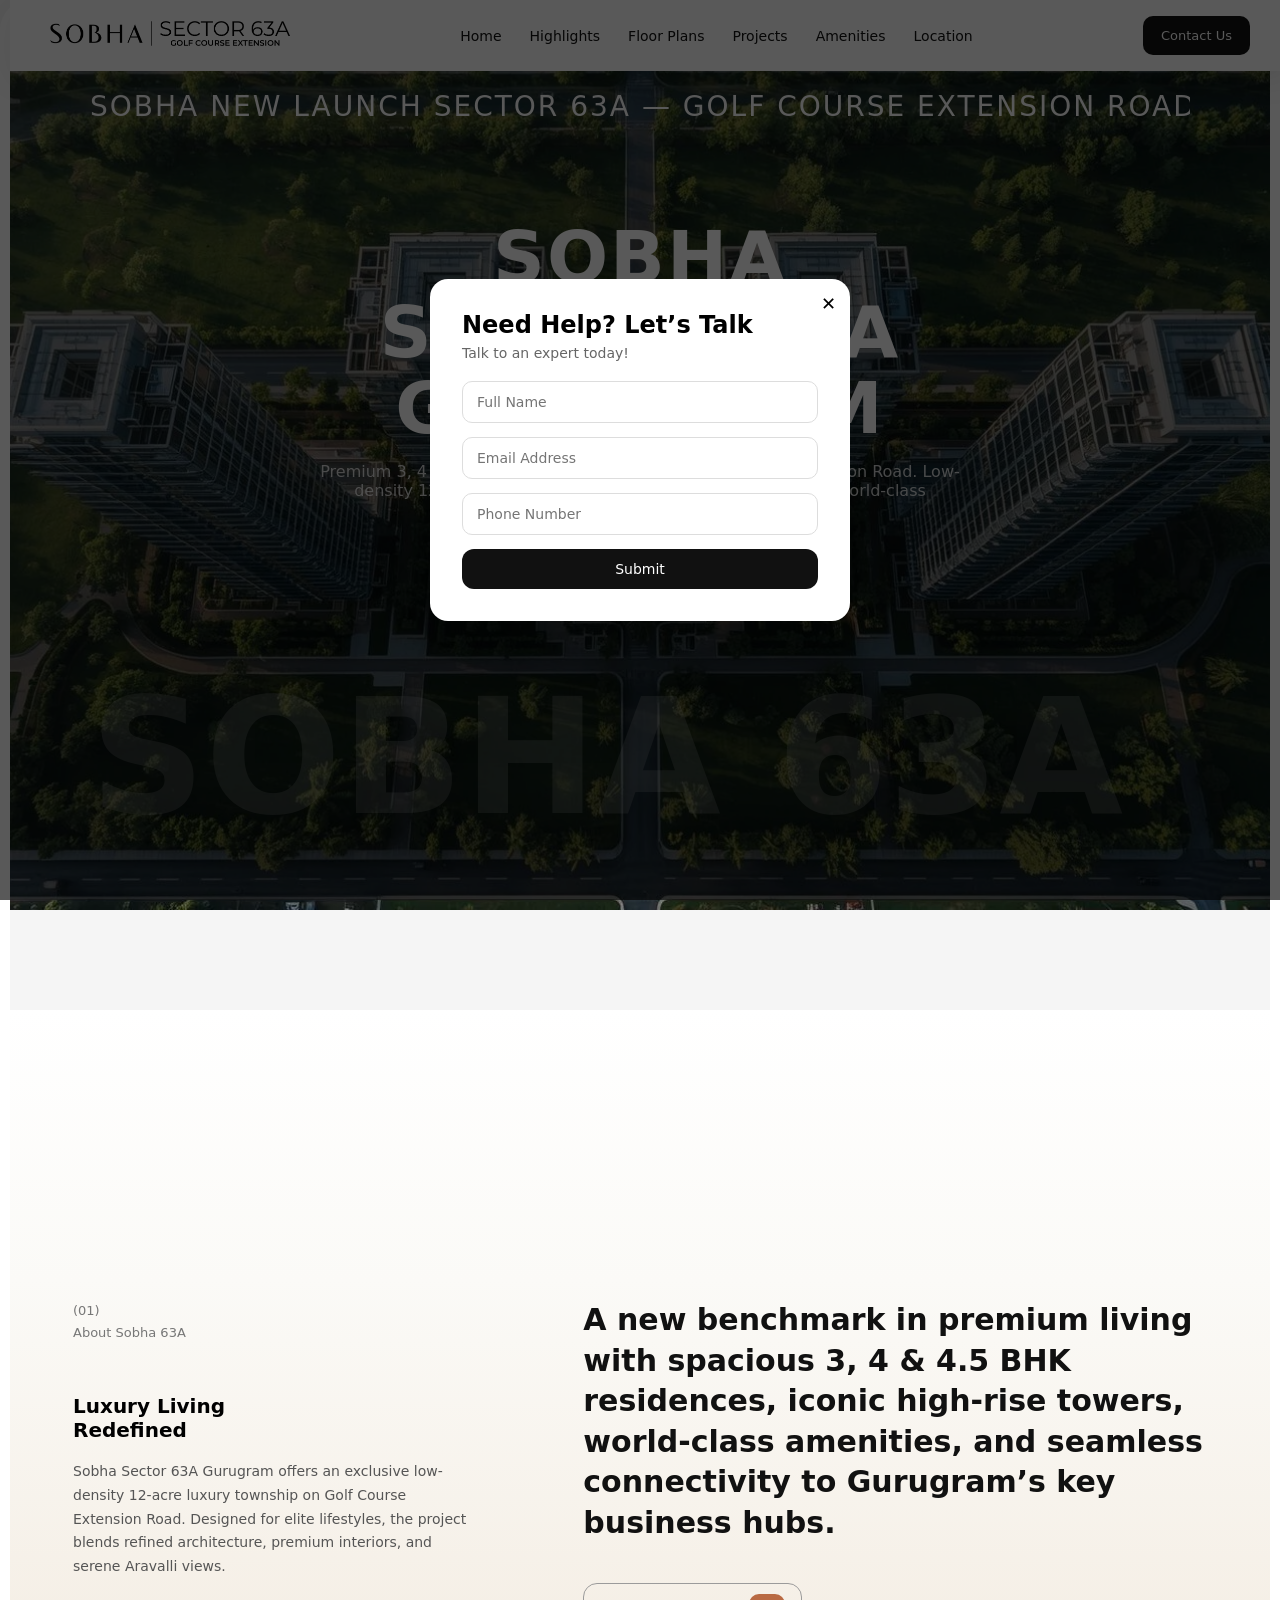
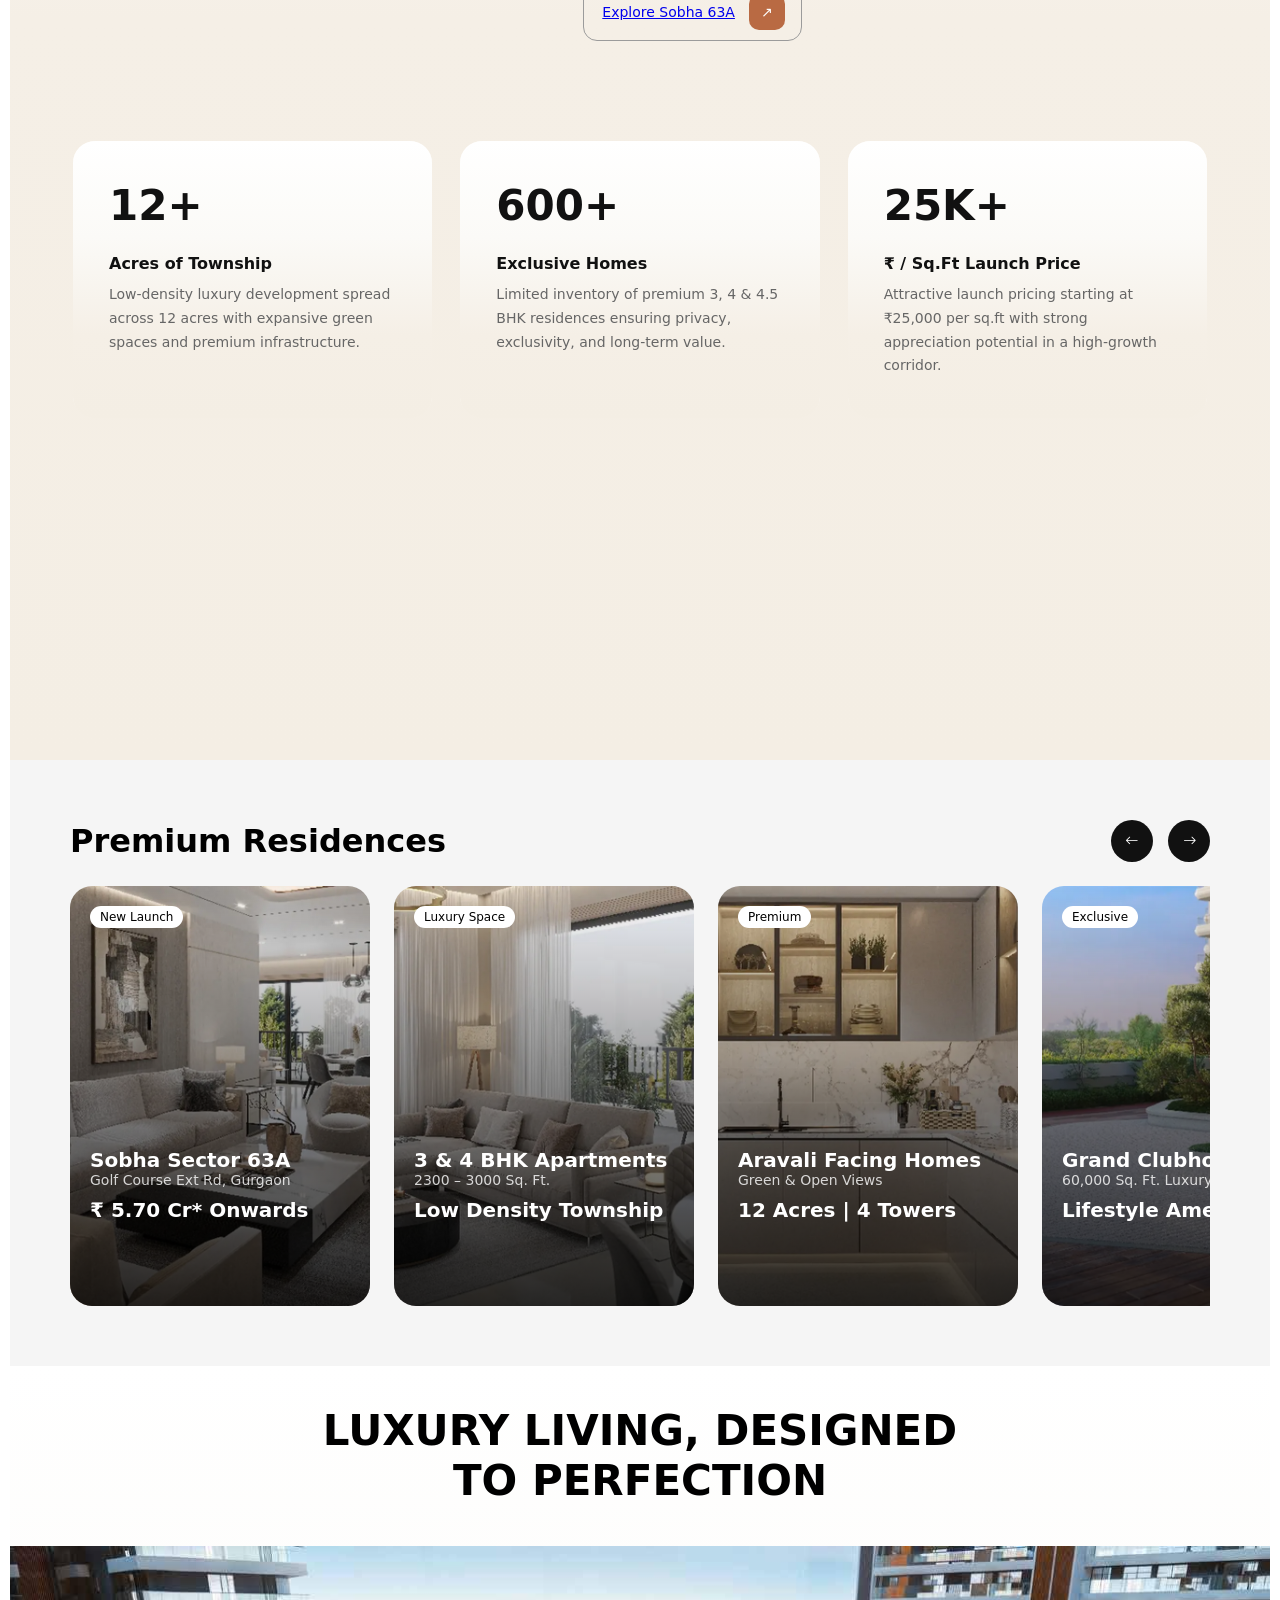
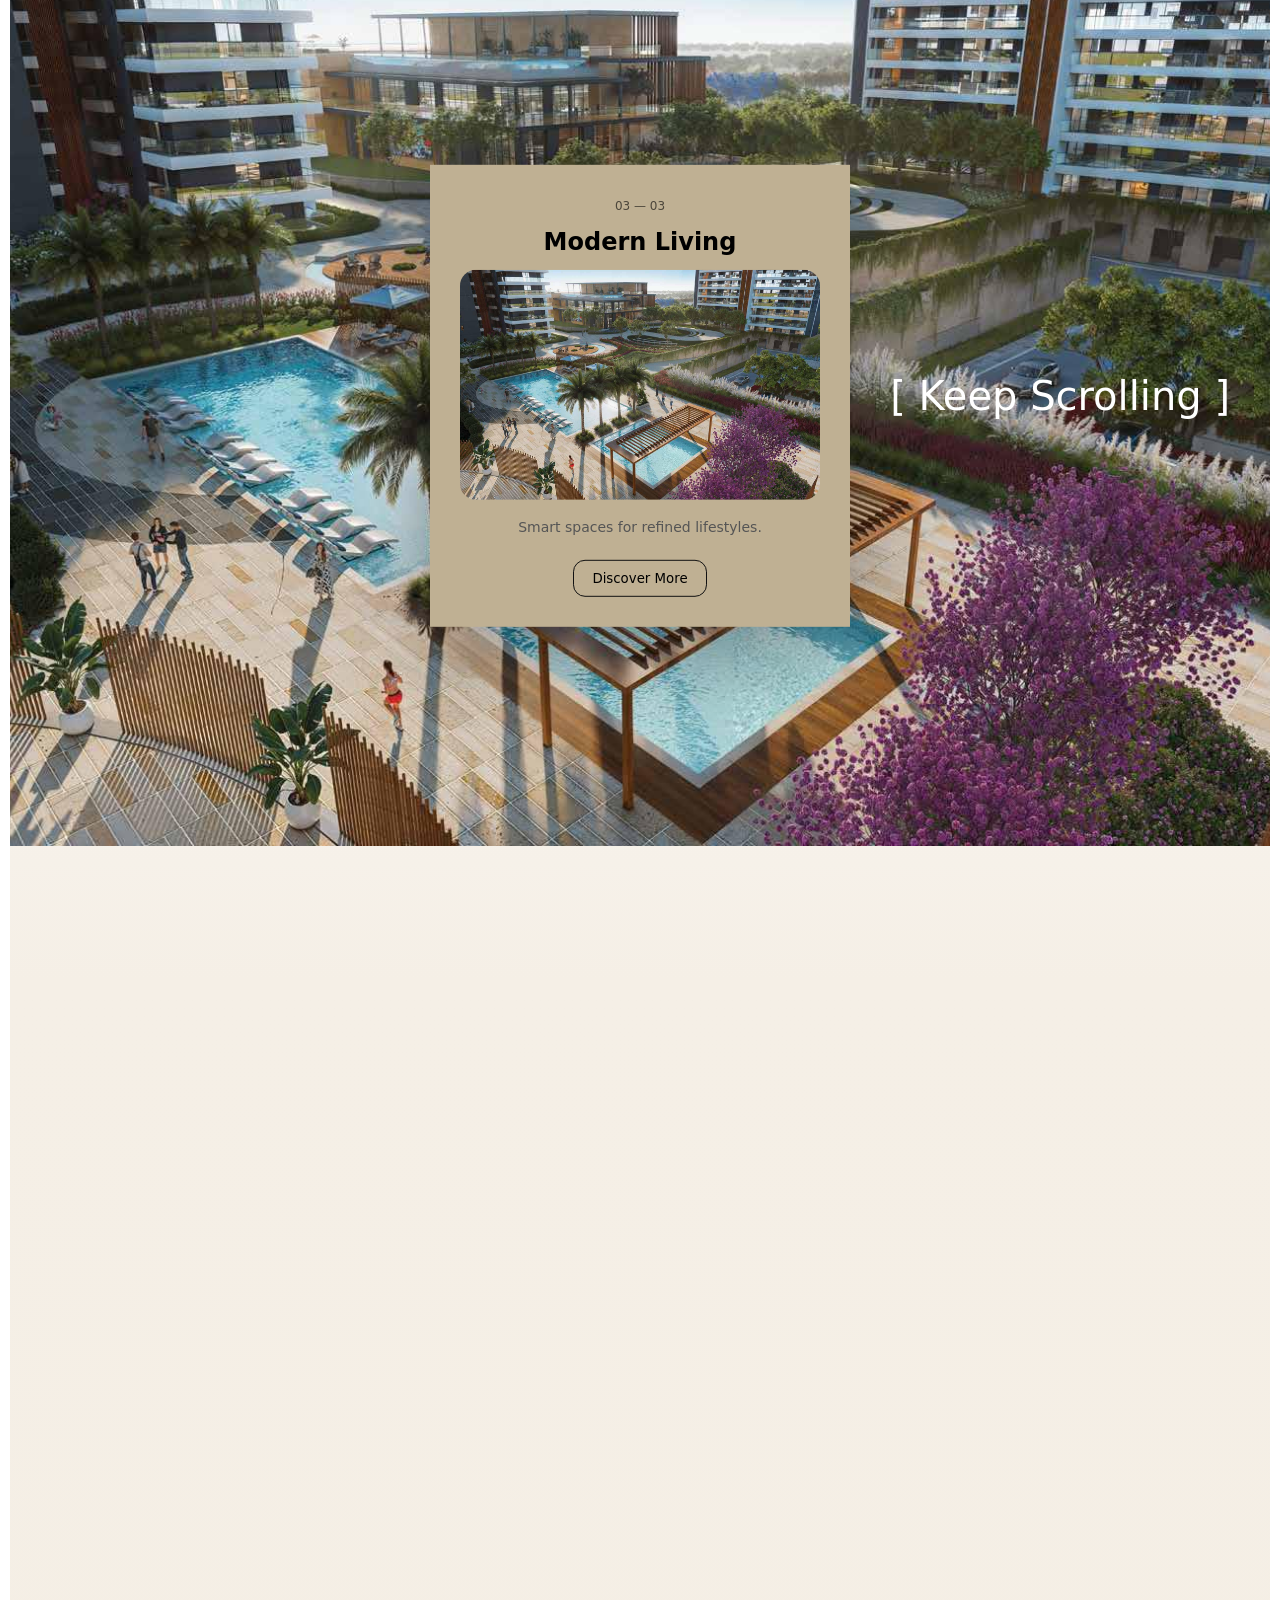
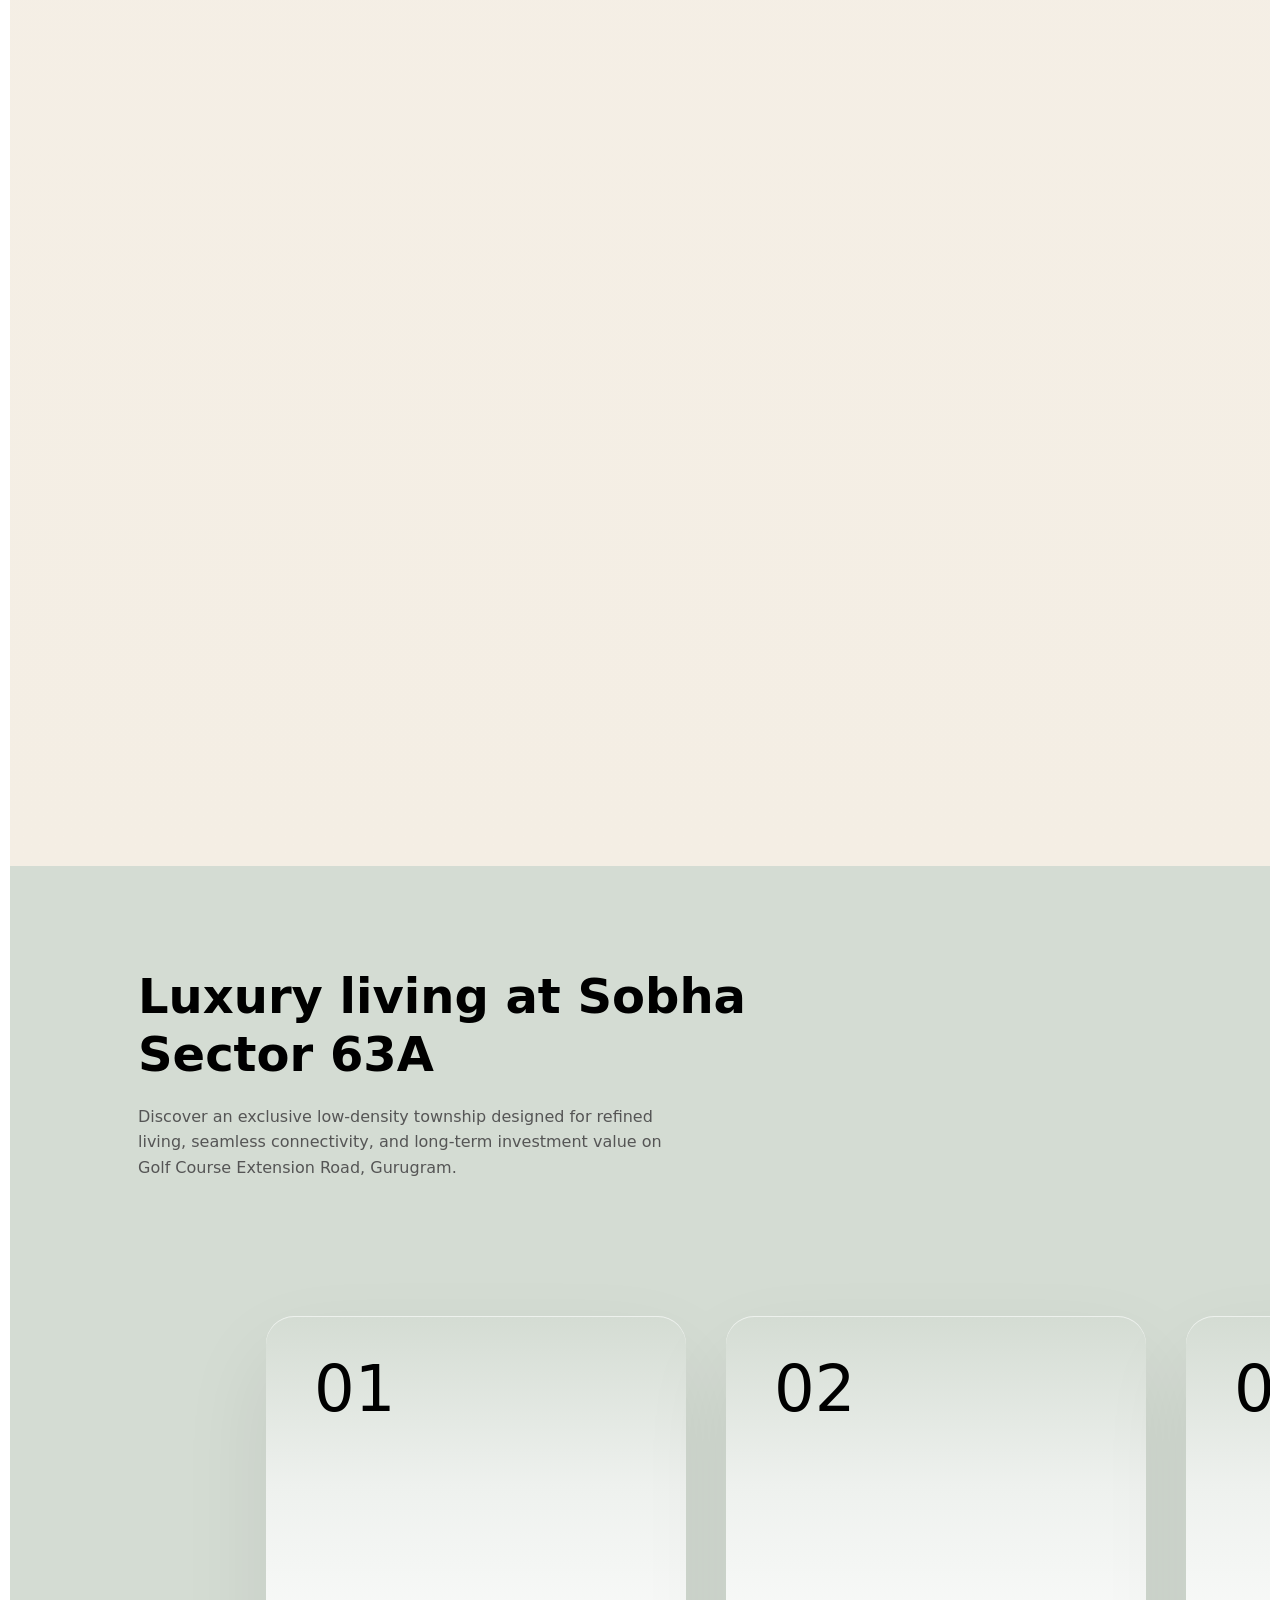
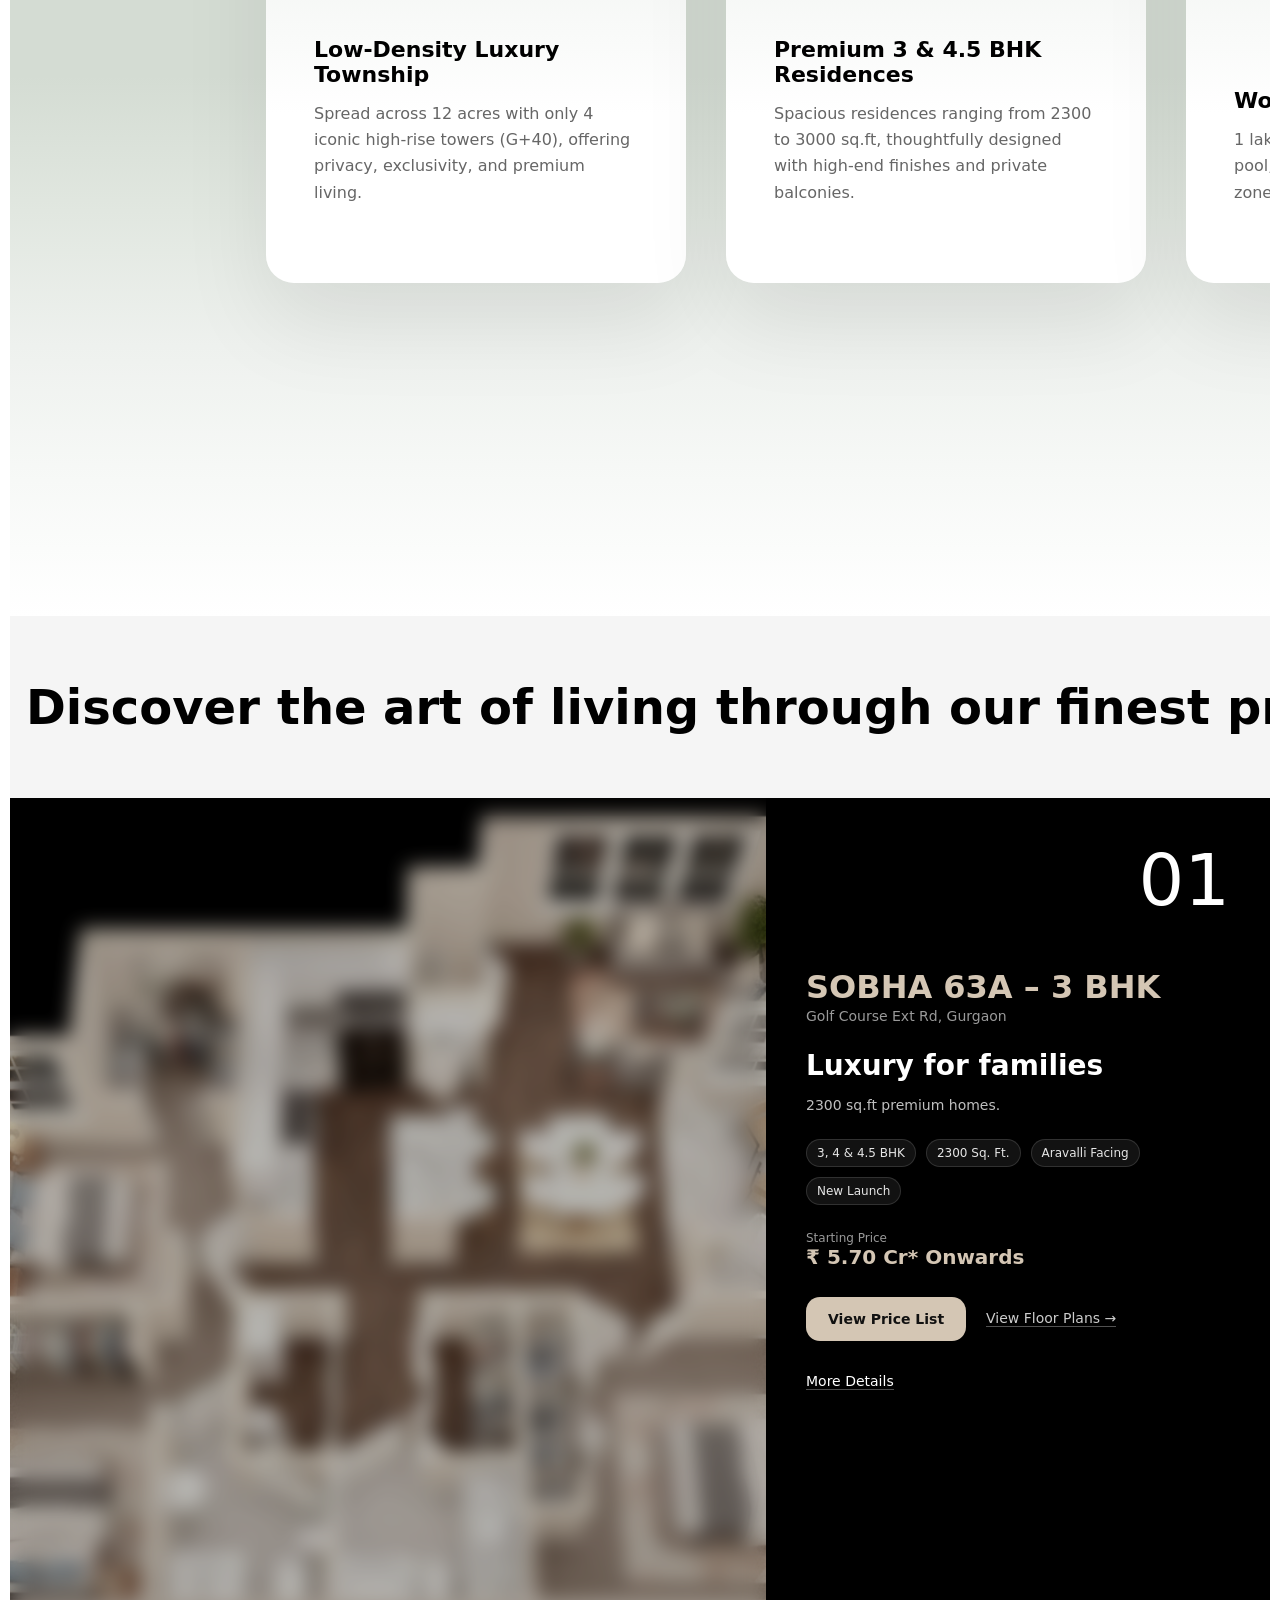
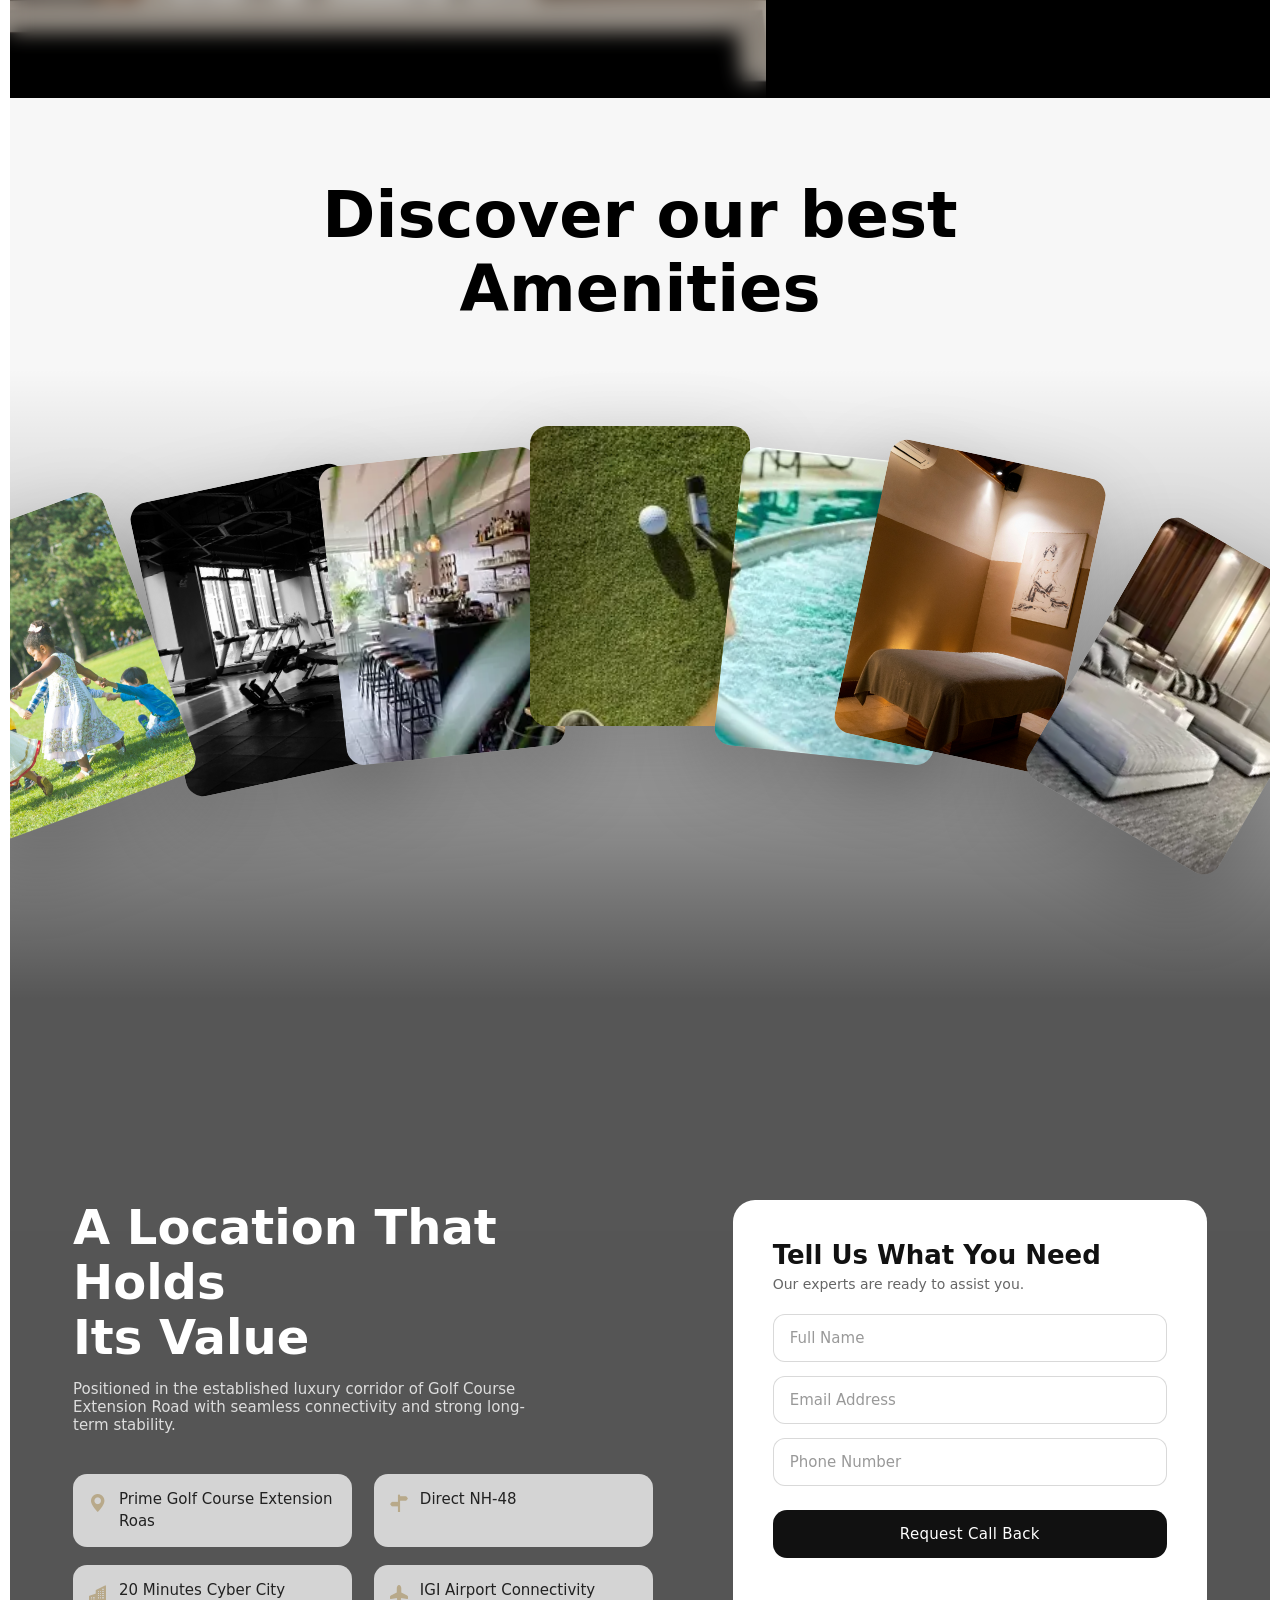
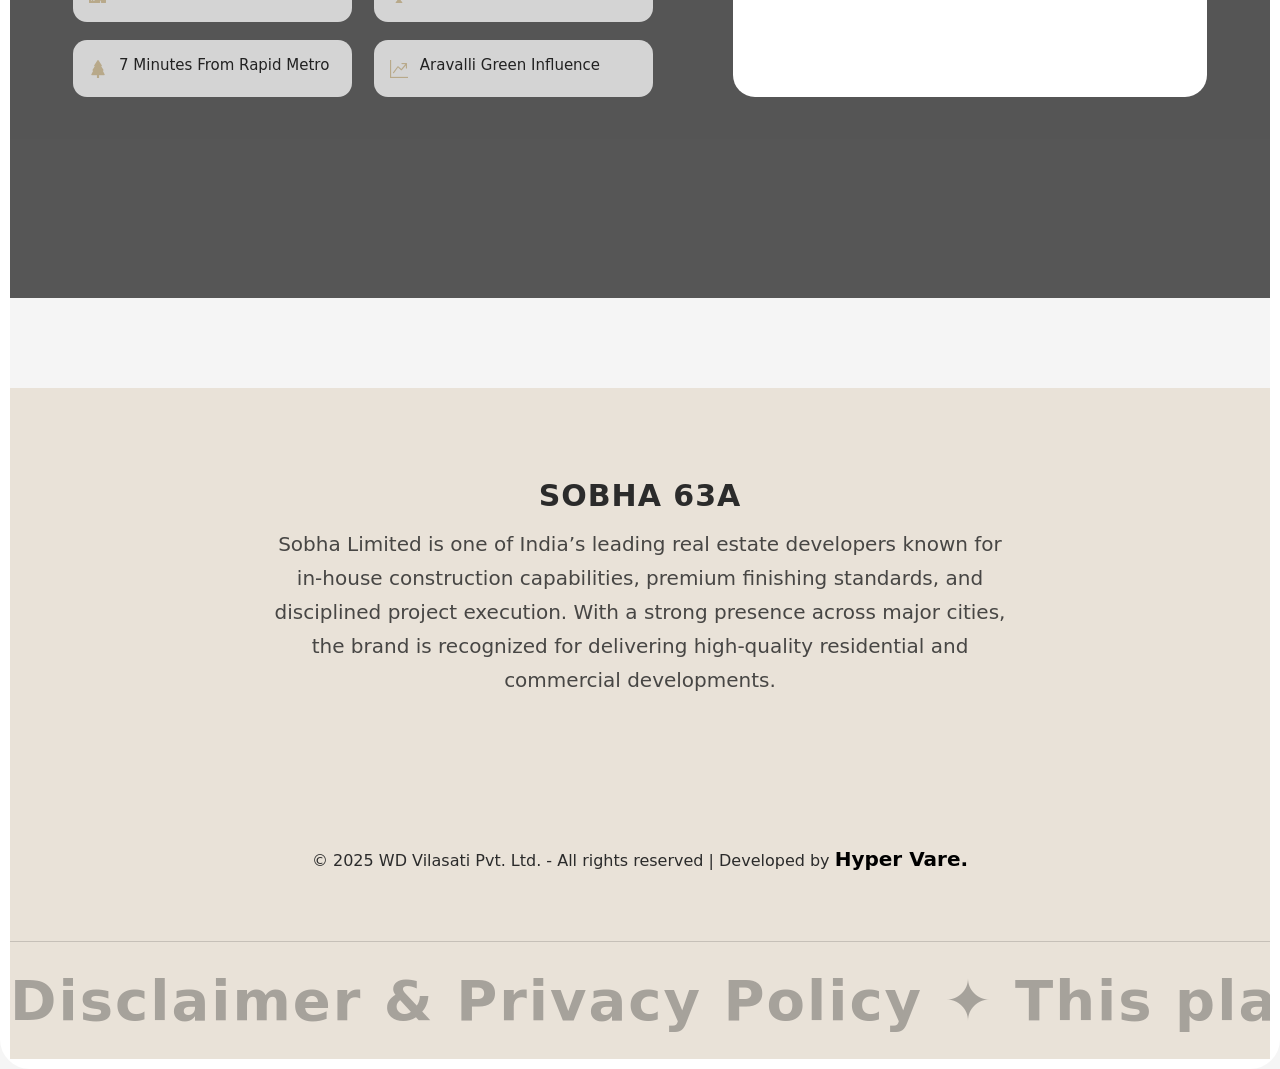
==== index.html @ be58ac04 "created by gunnnu" ====
<!DOCTYPE html>
<html lang="en">
<head>
  <meta charset="UTF-8">
  <meta name="viewport" content="width=device-width, initial-scale=1.0">
  <title>Document</title>
  <link rel="stylesheet" href="index.css">
  <link
  href="https://cdn.jsdelivr.net/npm/bootstrap-icons@1.11.3/font/bootstrap-icons.css"
  rel="stylesheet"
/>
</head>
<body>







    <header class="lux-navbar">
  <div class="nav-container">

    <!-- LOGO -->
    <div class="nav-logo">
      <!-- <span>THE</span><br>
      <strong>DUBAI<br>FACE</strong> -->

      <img src="assets/logo.webp" alt="">
    </div>

    <!-- NAV LINKS -->
    <nav class="nav-links" id="navLinks">
      <a href="#lux-hero">Home</a>
      <a href="#services">Highlights</a>
      <a href="#project">Floor Plans</a>
      <a href="#luxurySection">Projects</a>
      <a href="#artCluster">Amenities</a>
      <a href="#location">Location</a>
    </nav>

    <!-- CTA -->
    <button class="nav-cta open-form-btn" id="openFormBtn">Contact Us</button>

    <!-- HAMBURGER -->
    <div class="hamburger" id="hamburger">
      <span></span>
      <span></span>
      <span></span>
    </div>

  </div>

  <!-- MOBILE MENU -->
  <div class="mobile-menu" id="mobileMenu">
      <a href="#lux-hero">Home</a>
      <a href="#services">Highlights</a>
      <a href="#project">Floor Plans</a>
      <a href="#luxurySection">Projects</a>
      <a href="#artCluster">Amenities</a>
      <a href="#location">Location</a>
    <button class="nav-cta mobile-cta" id="openFormBtn">Book a Consultation</button>
  </div>
</header>










<section class="lux-hero" id="lux-hero">

  <!-- WHITE REVEAL MASK -->
  <div class="lux-reveal"></div>

  <!-- DARK OVERLAY -->
  <div class="lux-overlay"></div>

  <!-- CONTENT -->
  <div class="lux-content">

    <!-- TOP MARQUEE -->
    <div class="lux-marquee">
      <span>
        SOBHA NEW LAUNCH SECTOR 63A — GOLF COURSE EXTENSION ROAD ✶
        PREMIUM 3 & 4 BHK RESIDENCES — STARTING ₹5.75 CR ✶
        SOBHA NEW LAUNCH SECTOR 63A —
      </span>
    </div>

    <!-- CENTER -->
    <div class="lux-center">
      <h1>
        SOBHA SECTOR 63A<br>
        GURUGRAM
      </h1>

      <p>
        Premium 3, 4 & 4.5 BHK luxury residences on Golf Course Extension Road.
        Low-density 12-acre township with iconic towers, Aravalli views,
        world-class amenities, and launch pricing from ₹25,000/sq.ft.
      </p>

      <button class="lux-btn open-form-btn" id="lux-btn1" >
        Download Brochure →
      </button>
    </div>

    <!-- BOTTOM BIG TEXT -->
    <div class="lux-footer-text">
      SOBHA 63A
    </div>

  </div>

</section>











<section class="section-1" id="about">

  <!-- IMAGE STACK -->
  <div class="image-part">
    <div class="imageis image-primary"
         style="background-image:url('https://images.unsplash.com/photo-1505693416388-ac5ce068fe85');">
    </div>
    <!-- secondary image injected by JS -->
  </div>

  <!-- CONTENT -->
  <div class="text-part">

    <!-- LEFT -->
    <div class="left-part">
      <div class="about">
        (01)<br>About Sobha 63A
      </div>

      <div class="text-left-part">
        <p class="head">
          Luxury Living<br>
          Redefined
        </p>
        <p class="cont">
          Sobha Sector 63A Gurugram offers an exclusive low-density
          12-acre luxury township on Golf Course Extension Road.
          Designed for elite lifestyles, the project blends refined
          architecture, premium interiors, and serene Aravalli views.
        </p>
      </div>
    </div>

    <!-- RIGHT -->
    <div class="right-part">
      <h2>
        A new benchmark in premium living with spacious 3, 4 & 4.5 BHK
        residences, iconic high-rise towers, world-class amenities,
        and seamless connectivity to Gurugram’s key business hubs.
      </h2>

      <div class="cta-button">
        <button class="lux-btn">
          <span class="text" id="openFormBtn"> <a href="#explore" id="explore" class="openFormBtn">Explore Sobha 63A</a></span>
          <span class="icon">↗</span>
        </button>
      </div>
    </div>

  </div>

  <!-- STATS -->
  <div class="stats-part">
    <div class="stats-grid">

      <div class="stat-card">
        <h1>12+</h1>
        <h4>Acres of Township</h4>
        <p>
          Low-density luxury development spread across 12 acres
          with expansive green spaces and premium infrastructure.
        </p>
      </div>

      <div class="stat-card">
        <h1>600+</h1>
        <h4>Exclusive Homes</h4>
        <p>
          Limited inventory of premium 3, 4 & 4.5 BHK residences
          ensuring privacy, exclusivity, and long-term value.
        </p>
      </div>

      <div class="stat-card">
        <h1>25K+</h1>
        <h4>₹ / Sq.Ft Launch Price</h4>
        <p>
          Attractive launch pricing starting at ₹25,000 per sq.ft
          with strong appreciation potential in a high-growth corridor.
        </p>
      </div>

    </div>
  </div>

</section>




















<section class="property-section">

  <div class="slider-header">
    <h2>Premium Residences</h2>

    <div class="slider-controls">
      <button id="prev"><i class="bi bi-arrow-left"></i></button>
      <button id="next"><i class="bi bi-arrow-right"></i></button>
    </div>
  </div>

  <div class="slider-wrapper">
    <div class="slider-track" id="sliderTrack">

      <!-- CARD 1 -->
      <div class="property-card">
        <img src="assets/room1.webp">
        <div class="card-overlay">
          <span class="status">New Launch</span>
          <h3>Sobha Sector 63A</h3>
          <p>Golf Course Ext Rd, Gurgaon</p>
          <div class="price">₹ 5.70 Cr* Onwards</div>
        </div>
      </div>

      <!-- CARD 2 -->
      <div class="property-card">
        <img src="assets/romm2.webp">
        <div class="card-overlay">
          <span class="status">Luxury Space</span>
          <h3>3 & 4 BHK Apartments</h3>
          <p>2300 – 3000 Sq. Ft.</p>
          <div class="price">Low Density Township</div>
        </div>
      </div>

      <!-- CARD 3 -->
      <div class="property-card">
        <img src="assets/room3.webp">
        <div class="card-overlay">
          <span class="status">Premium</span>
          <h3>Aravali Facing Homes</h3>
          <p>Green & Open Views</p>
          <div class="price">12 Acres | 4 Towers</div>
        </div>
      </div>

      <!-- CARD 4 -->
      <div class="property-card">
        <img src="assets/room4.webp">
        <div class="card-overlay">
          <span class="status">Exclusive</span>
          <h3>Grand Clubhouse</h3>
          <p>60,000 Sq. Ft. Luxury Club</p>
          <div class="price">Lifestyle Amenities</div>
        </div>
      </div>

      <!-- CARD 5 -->
      <div class="property-card">
        <img src="assets/room5.webp">
        <div class="card-overlay">
          <span class="status">Connectivity</span>
          <h3>Prime Location</h3>
          <p>NH-48 | Cyber City | IGI Airport</p>
          <div class="price">High Appreciation Zone</div>
        </div>
      </div>

      <!-- CARD 6 -->
      <div class="property-card">
        <img src="assets/room6.webp">
        <div class="card-overlay">
          <span class="status">Investment</span>
          <h3>Elite Neighborhood</h3>
          <p>Golf Course Extension Road</p>
          <div class="price">Strong Rental Demand</div>
        </div>
      </div>

      <!-- CARD 7 -->
      <div class="property-card">
        <img src="assets/room7.webp">
        <div class="card-overlay">
          <span class="status">Configuration</span>
          <h3>4.5 BHK Residences</h3>
          <p>Spacious Luxury Homes</p>
          <div class="price">Up to 3000 Sq. Ft.</div>
        </div>
      </div>

      <!-- CARD 8 -->
      <div class="property-card">
        <img src="assets/B2.webp">
        <div class="card-overlay">
          <span class="status">Developer</span>
          <h3>SOBHA Group</h3>
          <p>Trusted Luxury Brand</p>
          <div class="price">RERA Approved</div>
        </div>
      </div>

    </div>
  </div>

</section>
<script>
 const track = document.getElementById("sliderTrack");
const cards = document.querySelectorAll(".property-card");
const prevBtn = document.getElementById("prev");
const nextBtn = document.getElementById("next");

let index = 0;

function getSlideWidth() {
  const card = cards[0];
  const gap = parseInt(getComputedStyle(track).gap) || 0;
  return card.offsetWidth + gap;
}

function updateSlider() {
  track.style.transform = `translateX(-${index * getSlideWidth()}px)`;
}

nextBtn.addEventListener("click", () => {
  if (index < cards.length - 1) {
    index++;
    updateSlider();
  }
});

prevBtn.addEventListener("click", () => {
  if (index > 0) {
    index--;
    updateSlider();
  }
});

window.addEventListener("resize", updateSlider);
</script>













<section class="section-2" id="luxurySection">

  
  <div class="sec2-header">
    <h2>
      LUXURY LIVING, DESIGNED <br />
      TO PERFECTION
    </h2>
  </div>

  
  <div class="sec2-image">

    
    <div class="sec2-bg" id="sec2Bg">
      <div
        class="bg-panel"
        style="background-image:url('./assets/B2.webp');">
      </div>
      <div
        class="bg-panel"
        style="background-image:url('./assets/About.webp');">
      </div>
      <div
        class="bg-panel"
        style="background-image:url('./assets/img105.jpg');">
      </div>
    </div>

    
    <div class="sec2-card">
      <span class="counter-text" id="sec2Count">01 — 03</span>
      <h3 id="sec2Title">Luxury Space</h3>

      <div class="card-image">
        <img
          id="sec2Img"
          src="https://images.unsplash.com/photo-1493809842364-78817add7ffb"
          alt="">
      </div>

      <p id="sec2Desc">
        Handpicked, architecturally striking villas in premium locations.
      </p>

      <button class="card-btn open-form-btn">Discover More</button>
    </div>

   
    <!-- <div class="side left">[ Our Services ]</div> -->
    <div class="side right">[ Keep Scrolling ]</div>

  </div>
</section>

















































<section class="rail-wrapper" id="services">

  <!-- HEADER -->
  <div class="rail-header">
    <h2>Luxury living at Sobha Sector 63A</h2>
    <p>
      Discover an exclusive low-density township designed for refined living,
      seamless connectivity, and long-term investment value on Golf Course
      Extension Road, Gurugram.
    </p>
  </div>

  <!-- STICKY SCROLL -->
  <div class="rail-sticky">
    <div class="rail-line" id="rail-line">

      <div class="rail-card">
        <div class="rail-card-number">01</div>
        <div class="rail-card-content">
          <h3>Low-Density Luxury Township</h3>
          <p>
            Spread across 12 acres with only 4 iconic high-rise towers (G+40),
            offering privacy, exclusivity, and premium living.
          </p>
        </div>
      </div>

      <div class="rail-card">
        <div class="rail-card-number">02</div>
        <div class="rail-card-content">
          <h3>Premium 3 & 4.5 BHK Residences</h3>
          <p>
            Spacious residences ranging from 2300 to 3000 sq.ft, thoughtfully
            designed with high-end finishes and private balconies.
          </p>
        </div>
      </div>

      <div class="rail-card">
        <div class="rail-card-number">03</div>
        <div class="rail-card-content">
          <h3>World-Class Amenities</h3>
          <p>
            1 lakh sq.ft luxury clubhouse, rooftop pool, sky deck, sports arena,
            wellness zones, and 85% open green spaces.
          </p>
        </div>
      </div>

      <div class="rail-card">
        <div class="rail-card-number">04</div>
        <div class="rail-card-content">
          <h3>Prime Golf Course Extension Road</h3>
          <p>
            Seamless connectivity to NH-48, Cyber City, IGI Airport, top schools,
            hospitals, and elite social infrastructure.
          </p>
        </div>
      </div>

    </div>
  </div>

</section>











    <section class="word-train-section">
  <h1 id="wordTrain">
    Discover the art of living through our finest projects
  </h1>
</section>






    <section class="villa-slider" id="project">

  <div class="villa-card">

    <!-- LEFT IMAGE AREA -->
    <div class="villa-left">
      <div class="overlay"></div>
      <div class="villa-bg"></div>

      <!-- MAIN IMAGE (JS TARGET) -->
      <img class="main-img" id="mainImg" alt="Main villa image">

      <!-- FLOATING IMAGE (JS TARGET) -->
      <img class="floating-img" id="thumbImg" alt="Villa detail image">
    </div>

    <!-- RIGHT CONTENT -->
    <div class="villa-right">

      <!-- STATIC LIST (OPTIONAL / VISUAL ONLY) -->


      <!-- COUNTER (JS TARGET) -->
      <div class="number" id="villaIndex">01</div>

      <!-- DYNAMIC CONTENT (JS TARGETS) -->
      <div class="content">
        <h2 id="villaTitle"></h2>
        <span id="villaLocation"></span>

        <p class="desc-title" id="villaTagline"></p>
        <p class="desc" id="villaDesc"></p>
        <!-- PROPERTY QUICK DETAILS -->
<div class="villa-meta">
  <span>3, 4 & 4.5 BHK</span>
  <span>2300 Sq. Ft.</span>
  <span>Aravalli Facing</span>
  <span>New Launch</span>
</div>

<!-- PRICE BLOCK -->
<div class="villa-price">
  <small>Starting Price</small>
  <strong>₹ 5.70 Cr* Onwards</strong>
</div>

<!-- ACTION BUTTONS -->
<div class="villa-actions">
  <button class="primary-btn open-form-btn">
    View Price List
  </button>

  <a href="#" class="text-link">
    View Floor Plans →
  </a>
</div>

        <div class="more">More Details</div>
      </div>

    </div>
  </div>

</section>

























<section class="art-cluster-section" id="artCluster">


  <div class="cluster-text">
    <h2 class="cluster-title">
      Discover our best<br>
      <span>Amenities</span>
    </h2>
  </div>

 
  <div class="cluster-stage">
    <div class="cluster-card c1"><img src="./assets/gym.jpg"></div>
    <div class="cluster-card c2"><img src="./assets/Cafeteria.webp"></div>
    <div class="cluster-card c3"><img src="./assets/Golf Simulator.webp"></div>
    <div class="cluster-card c4"><img src="./assets/Swimming Pool.webp"></div>
    <div class="cluster-card c5"><img src="./assets/spa.jpg"></div>
    <div class="cluster-card c6"><img src="./assets/kids.jpg"></div>
    <div class="cluster-card c7"><img src="./assets/Mini Theatre.webp"></div>
    <!-- <div class="cluster-card c8"><img src="./assets/spa.jpg"></div> -->
  </div>


  <div class="cluster-gradient"></div>

</section>




















<section class="contact-cover-section" id="location">

  <!-- Background Overlay -->
  <div class="contact-overlay"></div>

  <div class="contact-inner">

    <!-- LEFT : LOCATION ADVANTAGES -->
    <div class="contact-left">

      <h2>
        A Location That Holds <br>
        Its Value
      </h2>

      <p class="sub-text">
        Positioned in the established luxury corridor of Golf Course Extension Road with seamless connectivity and strong long-term stability.
      </p>

      <div class="location-list">

        <div class="location-item">
          <i class="bi bi-geo-alt-fill"></i>
          <span>Prime Golf Course Extension Roas</span>
        </div>

        <div class="location-item">
          <i class="bi bi-signpost-split-fill"></i>
          <span>Direct NH-48</span>
        </div>

        <div class="location-item">
          <i class="bi bi-buildings-fill"></i>
          <span>20 Minutes Cyber City</span>
        </div>

        <div class="location-item">
          <i class="bi bi-airplane-fill"></i>
          <span>IGI Airport Connectivity</span>
        </div>

        <div class="location-item">
          <i class="bi bi-tree-fill"></i>
          <span>7 Minutes From Rapid Metro</span>
        </div>

        <div class="location-item">
          <i class="bi bi-graph-up-arrow"></i>
          <span>Aravalli Green Influence</span>
        </div>



      </div>
    </div>

    <!-- RIGHT : CONTACT FORM -->
    <div class="contact-right">

      <h3>Tell Us What You Need</h3>
      <p>Our experts are ready to assist you.</p>

<form class="contact-form">

  <input type="text" placeholder="Full Name" aria-label="Full Name" required>
  <input type="email" placeholder="Email Address" aria-label="Email Address" required>
  <input type="tel" placeholder="Phone Number" aria-label="Phone Number" required>



  <button type="submit">Request Call Back</button>

</form>

    </div>

  </div>

</section>












<section class="divider map-section">
  
</section>


























<footer class="editorial-footer">

  <!-- TOP BRAND BLOCK -->
  <div class="footer-top">
    <div class="footer-brand">
      <div class="logo">SOBHA 63A</div>
      <p class="brand-desc">
Sobha Limited is one of India’s leading real estate developers known for in-house construction capabilities, premium finishing standards, and disciplined project execution. With a strong presence across major cities, the brand is recognized for delivering high-quality residential and commercial developments.
      </p>
      <p class="main-company"> © 2025 <span>WD Vilasati Pvt. Ltd.</span> - All rights reserved | Developed by <span class="hyper"><a href="https://hypervare.com">Hyper Vare.</a></span></p>
    </div>

    <!-- <div class="footer-columns">

      <div class="footer-col">
        <h4>Services</h4>
        <a href="#location">Residential Sales</a>
        <a href="#location">Site Visits</a>
        <a href="#location">Investment Advisory</a>
        <a href="#location">Contact Us</a>
      </div>

      <div class="footer-col">
        <h4>Legal</h4>
        <a href="#lux-hero">Home</a>
        <a href="#lux-hero">Privacy Policy</a>
        <a href="#lux-hero">Disclaimer</a>
      </div>

      <div class="footer-col">
        <h4>Resources</h4>
        <a href="#services">Highlights</a>
        <a href="#projects">Market Insights</a>
        <a href="#location">Location Guides</a>
      </div>



    </div> -->
  </div>

  <!-- MOVING TRAIN TEXT (BELOW CONTENT) -->
  <div class="footer-marquee">
    <div class="marquee-track">
      <span>Disclaimer & Privacy Policy ✦ This platform is operated by an authorized real estate advisory partner for marketing purposes. It does not represent the official website of Sobha Limited. All information provided is subject to verification and change without prior notice.
RERA Registration Details: Coming Soon ✦ Disclaimer & Privacy Policy ✦</span>
      <span>Disclaimer & Privacy Policy ✦ This platform is operated by an authorized real estate advisory partner for marketing purposes. It does not represent the official website of Sobha Limited. All information provided is subject to verification and change without prior notice.
RERA Registration Details: Coming Soon ✦ Disclaimer & Privacy Policy ✦</span>
    </div>
  </div>

</footer>











































<script src="image-stack.js" defer></script>




<div class="popup-overlay" id="popupOverlay">
  <div class="popup-form">

    <button class="close-btn">✕</button>

    <h2>Need Help? Let’s Talk</h2>
    <p>Talk to an expert today!</p>

    <form>

      <input type="text" placeholder="Full Name" required>
      <input type="email" placeholder="Email Address" required>
      <input type="tel" placeholder="Phone Number" required>

      <!-- CONSENT (always checked & locked) -->


      <button type="submit" class="submit-btn">
        Submit
      </button>

    </form>

  </div>
</div>




<!-- MOBILE STICKY CONTACT BAR -->
<div class="mobile-contact-bar">
  <a href="tel:+91 98219 08800" class="contact-item call">
    <i class="bi bi-telephone"></i>
    <span>Call</span>
  </a>

   <a href="https://wa.me/919821908800?text=Hi%2C%20I%20am%20interested%20in%20Sobha%20New%20Launch%20Project%20in%20Sector%2063A%2C%20Please%20Provide%20me%20more%20Details" target="_blank" class="contact-item whatsapp">
    <i class="bi bi-whatsapp"></i>
    <span>WhatsApp</span>
  </a>

  <a href="mailto:contactddf@gmail.com" class="contact-item email">
    <i class="bi bi-envelope"></i>
    <span>Email</span>
  </a>
</div>




</body>
</html>
---- index.css ----
*{
    margin:0;
    padding:0;
    box-sizing:border-box;
    font-family: system-ui, -apple-system, Segoe UI, Roboto;
}

body{
    width:100%;
    overflow-x: hidden;
    border-radius: 30px;
    border: 10px solid white;
    /* background:#0f4c4c; */
}























/* ================================
   NAVBAR
================================ */
.lux-navbar{
  position:fixed;
  top:0;
  width:100%;
  z-index:100;
  background:#ffffff;
  box-shadow:0 10px 30px rgba(0,0,0,0.08);
}

.nav-container{
  max-width:1400px;
  margin:auto;
  padding:16px 40px;

  display:flex;
  align-items:center;
  justify-content:space-between;
}

/* LOGO */
.nav-logo{
  width: 20%;
}
.nav-logo img{
  width: 100%;
  height: 100%;
}

/* LINKS */
.nav-links{
  display:flex;
  gap:28px;
}
.nav-links a{
  text-decoration:none;
  font-size:14px;
  color:#111;
  font-weight:500;
}

/* CTA */
.nav-cta{
  background:#111;
  color:#fff;
  border:none;
  padding:12px 18px;
  border-radius:10px;
  font-size:13px;
  cursor:pointer;
}

/* HAMBURGER */
.hamburger{
  display:none;
  flex-direction:column;
  gap:6px;
  cursor:pointer;
}
.hamburger span{
  width:26px;
  height:2px;
  background:#111;
  transition:.3s ease;
}

/* ================================
   MOBILE MENU
================================ */
.mobile-menu{
  position:absolute;
  top:100%;
  left:0;
  width:100%;
  background:#fff;
  padding:24px;

  display:flex;
  flex-direction:column;
  gap:18px;

  transform:translateY(-20px);
  opacity:0;
  pointer-events:none;
  transition:.35s ease;
}

.mobile-menu a{
  text-decoration:none;
  color:#111;
  font-size:15px;
}

.mobile-menu.show{
  transform:translateY(0);
  opacity:1;
  pointer-events:auto;
}

.mobile-cta{
  margin-top:10px;
}

/* ================================
   RESPONSIVE
================================ */
@media(max-width:900px){
  .nav-links,
  .nav-cta{
    display:none;
  }

  .hamburger{
    display:flex;
  }

  .nav-container{
    padding:16px 24px;
  }
  .nav-logo{
  width: 50%;
}
.nav-logo img{
  width: 100%;
  height: 100%;
}
}















/* ================================
   LUXURY HERO SECTION
================================ */
.lux-hero{
  position:relative;
  width:100%;
  height:100vh;
  overflow:hidden;

  background-image: url("./assets/sobha-sector-63a-gurgaon.webp");
  background-size:cover;
  background-position:center;
}

/* ================================
   DARK OVERLAY
================================ */
.lux-overlay{
  position:absolute;
  inset:0;
  background:rgba(0,0,0,0.4);
  z-index:1;
}

/* ================================
   WHITE REVEAL MASK
================================ */
.lux-reveal{
  position:absolute;
  inset:0;
  background:#ffffff;
  z-index:3;
  pointer-events:none;
}

/* ================================
   CONTENT WRAPPER
================================ */
.lux-content{
  position:relative;
  z-index:2;
  height:100%;
  padding:80px;

  display:flex;
  flex-direction:column;
  justify-content:space-between;

  opacity:0;
  transform:translateY(-20px);
}

/* ================================
   MARQUEE
================================ */
.lux-marquee{
  width:100%;
  overflow:hidden;
  white-space:nowrap;
  font-size:28px;
  letter-spacing:2px;
  color:#fff;
}

.lux-marquee span{
  display:inline-block;
  padding-right:60px;
  animation:luxMarquee 18s linear infinite;
}

@keyframes luxMarquee{
  from{ transform:translateX(0); }
  to{ transform:translateX(-100%); }
}

/* ================================
   CENTER CONTENT
================================ */
.lux-center{
  text-align:center;
  max-width:640px;
  margin:0 auto;
}

.lux-center h1{
  font-size:72px;
  font-weight:700;
  line-height:1.05;
  color:#fff;
  letter-spacing:2px;
}

.lux-center p{
  margin-top:16px;
  font-size:16px;
  color: white;
  color:rgba(255,255,255,0.8);
}

/* BUTTON */
#lux-btn1{
  margin-top:28px;
  padding:12px 26px;
  border-radius:12px;
  border:1px solid white;
  
  background:transparent;
  font-size:14px;
  font-weight:500;
  cursor:pointer;

  display:block;
  margin-left:auto;
  margin-right:auto;
  color: white;
}

/* ================================
   BOTTOM BIG TEXT
================================ */
.lux-footer-text{
  font-size:160px;
  font-weight:800;
  line-height:0.9;
  color:rgba(255,255,255,0.15);
  white-space:nowrap;
  user-select:none;
}

/* ================================
   RESPONSIVE
================================ */
@media (max-width:900px){
  .lux-content{
    padding:40px;
  }

  .lux-center h1{
    font-size:42px;
  }

  .lux-footer-text{
    font-size:90px;
  }

  .lux-marquee{
    font-size:20px;
  }
}



















/* ==============================
   SECTION 1 
============================== */

.section-1{
  width:100%;
  margin-top: 100px;
  overflow: hidden;
  min-height:150vh;
  /* padding:20px ; */
  background:linear-gradient(
    to top,
    #f4eee4 0%,
    #f5efe6 55%,
    #fbfaf7 80%,
    #ffffff 100%
  );
}

/* ---------- IMAGE STACK ---------- */
.image-part{
  display:flex;
  justify-content:center;
  align-items:center;
  gap:30px;
  width: 100%;
  height: 30%;
  height:280px;
  margin-bottom:10px;
}

.imageis{
  width:30%;
  height:100%;
  border-radius:22px;
  background-size:cover;
  background-position:center;

  opacity:0;
  transform:translateY(20px) scale(0.9);
  transition:
    opacity 0.9s ease,
    transform 0.9s cubic-bezier(0.22,1,0.36,1);
}

.image-primary{
  background-image:url("https://images.unsplash.com/photo-1505693416388-ac5ce068fe85");
}

.imageis.show{
  opacity:1;
  transform:translateY(0) scale(1);
}

.imageis.second{
  background-image:url("https://images.unsplash.com/photo-1493809842364-78817add7ffb");
  transform:translateX(30px) scale(0.9);
}

.imageis.second.show{
  opacity:1;
  transform:translateX(0) scale(1);
}

/* ---------- TEXT AREA ---------- */
.text-part{
  display:flex;
  width: 90%;
    margin: 0 auto;
  justify-content:space-between;
  gap:90px;
  /* margin-bottom:100px; */
}

.left-part{ width:35%; }
.right-part{ width:55%; }

/* LEFT */
.about{
  font-size:13px;
  color:#777;
  line-height:22px;
  margin-bottom:50px;
}

.text-left-part .head{
  font-size:20px;
  font-weight:600;
  margin-bottom:18px;
}

.text-left-part .cont{
  font-size:14px;
  line-height:1.7;
  color:#555;
}

/* RIGHT */
.right-part{
  display:flex;
  flex-direction:column;
  justify-content:space-between;
}

.right-part h2{
  font-size:30px;
  line-height:1.35;
  font-weight:600;
  color:#111;
}

/* ---------- BUTTON ---------- */
.cta-button{ margin-top:40px; }

.lux-btn{
  display:inline-flex;
  align-items:center;
  gap:14px;
  padding:10px 16px 10px 18px;

  background:transparent;
  border:1.5px solid #9b9b9b;
  border-radius:14px;
  cursor:pointer;

  font-size:14px;
  font-weight:500;
  color:#222;
  transition:all .3s ease;
}

.lux-btn .icon{
  width:36px;
  height:36px;
  border-radius:10px;
  background:#b96a43;
  color:#fff;

  display:flex;
  align-items:center;
  justify-content:center;
  transition:.3s ease;
}

.lux-btn:hover{
  border-color:#b96a43;
}

.lux-btn:hover .icon{
  transform:translateX(3px);
  background:#a85f3d;
}

/* ---------- STATS ---------- */
.stats-part{
  margin-top:80px;
}

.stats-grid{
  display:grid;
  grid-template-columns:repeat(3,1fr);
  gap:40px;
}

/* ---------- RESPONSIVE ---------- */
@media(max-width:900px){
  .section-1{
    padding:40px 30px 80px;
  }

  .text-part{
    flex-direction:column;
    gap:50px;
  }

  .left-part,
  .right-part{
    width:100%;
  }

  .image-part{
    height:auto;
    margin-bottom:60px;
  }

  .stats-grid{
    grid-template-columns:1fr;
  }
}
















/* ================= STATS SECTION ================= */

.stats-part{
    width:90%;

    margin-top:120px;
    margin: 100px auto;
}

/* GRID */
.stats-grid{
    display:grid;
    grid-template-columns:repeat(3,1fr);
    gap:28px;
}

/* CARD */
.stat-card{
    padding:40px 36px;
    border-radius:22px;

    /* THIS IS THE KEY GRADIENT */
    background:linear-gradient(
        to bottom,
        #ffffff 0%,
        #fbfaf7 35%,
        #f5efe6 70%,
        #f4eee4 100%
    );

    box-shadow:
        0 1px 0 rgba(255,255,255,0.6) inset,
        0 0 0 rgba(0,0,0,0);

    transition:transform .3s ease;
}

/* NUMBER */
.stat-card h1{
    font-size:42px;
    font-weight:700;
    color:#111;
    margin-bottom:24px;
}

/* TITLE */
.stat-card h4{
    font-size:16px;
    font-weight:600;
    color:#111;
    margin-bottom:10px;
}

/* DESCRIPTION */
.stat-card p{
    font-size:14px;
    line-height:1.7;
    color:#666;
}

/* RESPONSIVE */
@media(max-width:900px){
    .stats-grid{
        grid-template-columns:1fr;
    }

    .stat-card{
        padding:34px 28px;
    }
}

















.section-2 {
  height: 300vh; /* 🔥 3 slides = 3 scroll stages */
  background: linear-gradient(
    to top,
    #f4eee4 0%,
    #f5efe6 55%,
    #fbfaf7 80%,
    #ffffff 100%
  );
  position: relative;
}

/* HEADER */
.sec2-header {
  height: 20vh;
  display: flex;
  align-items: center;
  justify-content: center;
  text-align: center;
}

.sec2-header h2 {
  font-size: 42px;
  font-weight: 700;
  line-height: 1.2;
}

/* STICKY IMAGE AREA */
.sec2-image {
  position: sticky;
  top: 0;
  height: 100vh;
  overflow: hidden;
}

/* BACKGROUND SLIDER */
.sec2-bg {
  display: flex;
  width: 300vw;
  height: 100%;
  transition: transform 0.9s cubic-bezier(0.22, 1, 0.36, 1);
}

.bg-panel {
  width: 100vw;
  height: 100%;
  background-size: cover;
  background-position: center;
  flex-shrink: 0;
}

/* CENTER CARD */
.sec2-card {
  position: absolute;
  top: 50%;
  left: 50%;
  transform: translate(-50%, -50%);
  width: 420px;
  padding: 30px;
  background: #bfb093;
  text-align: center;
  box-shadow: 0 30px 80px rgba(0,0,0,0.35);
  z-index: 5;
}

.counter-text {
  font-size: 12px;
  opacity: 0.6;
}

.sec2-card h3 {
  font-size: 24px;
  margin: 14px 0;
}

.card-image {
  width: 100%;
  height: 230px;
  border-radius: 16px;
  overflow: hidden;
  margin-bottom: 16px;
}

.card-image img {
  width: 100%;
  height: 100%;
  object-fit: cover;
}

.sec2-card p {
  font-size: 14px;
  line-height: 1.6;
  color: #555;
  margin-bottom: 22px;
}

.card-btn {
  padding: 10px 18px;
  border-radius: 12px;
  border: 1.5px solid #111;
  background: transparent;
  cursor: pointer;
}

/* SIDE TEXT */
.side {
  position: absolute;
  top: 50%;
  transform: translateY(-50%);
  color: #fff;
  font-size: 40px;
  opacity: 1;
  z-index: 6;
}

.side.left { left: 40px; }
.side.right { right: 40px; }






.image-part{
  width:100%;
  height:280px;
  display:flex;
  justify-content:center;
  align-items:center;
  gap:30px;
  overflow:hidden;
}

.imageis{
  width:240px;
  height:240px;
  border-radius:22px;
  background-size:cover;
  background-position:center;

  opacity:0;
  transform:translateY(20px) scale(0.9);
  transition:
    opacity 0.9s ease,
    transform 0.9s cubic-bezier(0.22,1,0.36,1);
}

.imageis.show{
  opacity:1;
  transform:translateY(0) scale(1);
}

.imageis.second{
  transform:translateX(30px) scale(0.9);
}

.imageis.second.show{
  transform:translateX(0) scale(1);
}









@media (max-width: 768px) {

  /* SECTION HEIGHT */
  .section-2 {
    height: 220vh; /* reduce scroll length */
  }

  /* HEADER */
  .sec2-header {
    height: auto;
    padding: 40px 16px 20px;
  }

  .sec2-header h2 {
    font-size: 26px;
    line-height: 1.3;
  }

  /* STICKY IMAGE */
  .sec2-image {
    height: 100vh;
  }

  /* CENTER CARD */
  .sec2-card {
    width: calc(100% - 32px);
    padding: 20px;
    border-radius: 18px;
  }

  .sec2-card h3 {
    font-size: 20px;
  }

  .sec2-card p {
    font-size: 13px;
  }

  .card-image {
    height: 180px;
  }

  /* SIDE TEXT — HIDE ON MOBILE */
  .side {
    display: none;
  }

  /* IMAGE PART */
  .image-part {
    height: auto;
    padding: 30px 16px;
    gap: 16px;
    overflow-x: auto;
    justify-content: flex-start;
    scroll-snap-type: x mandatory;
  }

  .imageis {
    width: 200px;
    height: 200px;
    flex-shrink: 0;
    scroll-snap-align: center;
  }
}





@media (max-width: 480px) {

  .section-2 {
    height: 200vh;
  }

  .sec2-header h2 {
    font-size: 22px;
  }

  .sec2-card {
    padding: 18px;
  }

  .card-image {
    height: 160px;
  }

  .imageis {
    width: 180px;
    height: 180px;
    border-radius: 16px;
  }
}



















/* ===============================
   RAIL WRAPPER
================================ */
.rail-wrapper {
  background: linear-gradient(
    to bottom,
    #d4dcd3 0%,
    #d4dcd3 60%,
    #e1e7e0 70%,
    #eef1ee 80%,
    #f7f9f7 90%,
    #ffffff 100%
  );
  overflow-x: hidden;
}

/* ===============================
   HEADER PART
================================ */
.rail-header {
  min-height: 50vh;
  padding: clamp(60px, 8vw, 120px) clamp(24px, 10vw, 140px) 60px;
}

.rail-header h2 {
  font-size: clamp(32px, 5vw, 48px);
  font-weight: 600;
  max-width: 720px;
  line-height: 1.2;
}

.rail-header p {
  margin-top: 20px;
  max-width: 540px;
  font-size: 16px;
  line-height: 1.6;
  color: #555;
}

/* ===============================
   STICKY SCROLL AREA
================================ */
.rail-sticky {
  position: relative;
  min-height: 100vh; /* enough scroll space */
}

/* horizontal track */
.rail-line {
  position: sticky;
  top: 12vh;

  display: flex;
  align-items: stretch;
  gap: clamp(24px, 4vw, 40px);

  padding-left: clamp(16px, 20vw, 45vw);
  height: 70vh;

  will-change: transform;
}

/* ===============================
   CARD
================================ */
.rail-card {
  flex-shrink: 0;

  width: clamp(200px, 35vw, 420px);
  height: 90%;

  position: relative;
  border-radius: 28px;
  padding: clamp(28px, 4vw, 48px);

  background: linear-gradient(
    to top,
    #ffffff 0%,
    #ffffff 30%,
    #eef1ee 70%,
    #d4dcd3 100%
  );

  box-shadow:
    0 40px 90px rgba(0,0,0,0.08),
    inset 0 1px 0 rgba(255,255,255,0.6);
}

/* number */
.rail-card-number {
  position: absolute;
  top: clamp(24px, 4vw, 36px);
  left: clamp(24px, 4vw, 48px);

  font-size: clamp(42px, 6vw, 64px);
  font-weight: 500;
}

/* content */
.rail-card-content {
  position: absolute;
  bottom: clamp(40px, 6vw, 80px);
  left: clamp(24px, 4vw, 48px);
  right: clamp(24px, 4vw, 48px);
}

.rail-card-content h3 {
  font-size: 22px;
  margin-bottom: 14px;
}

.rail-card-content p {
  font-size: 16px;
  line-height: 1.65;
  color: #666;
}

/* ===============================
   OUTRO
================================ */
.rail-outro {
  min-height: 80vh;
  padding: clamp(80px, 12vw, 140px) clamp(24px, 10vw, 140px);
}

.rail-outro h3 {
  font-size: clamp(26px, 4vw, 36px);
  max-width: 600px;
}

/* ===============================
   TABLET (≤ 1024px)
================================ */
@media (max-width: 1024px) {
  .rail-line {
    padding-left: 20vw;
    height: 65vh;
  }

  .rail-card {
    width: 45vw;
  }
}

/* ===============================
   MOBILE REFINEMENT (≤ 767px)
================================ */
@media (max-width: 767px) {

  .rail-sticky {
    min-height: auto;
    padding-bottom: 40px;
  }

  .rail-line {
    position: relative;
    top: 0;
    flex-direction: column;
    gap: 28px;

    padding: 24px 16px;
    height: auto;
    transform: none !important;
  }

  /* CARD */
  .rail-card {
    width: 100%;
    min-height: auto;              /* 🔥 remove forced height */
    padding: 26px 22px;
    border-radius: 22px;
  }

  /* NUMBER */
  .rail-card-number {
    position: static;
    font-size: 32px;               /* 🔥 smaller, elegant */
    margin-bottom: 10px;
    opacity: 0.6;
  }

  /* CONTENT */
  .rail-card-content {
    position: static;
  }

  .rail-card-content h3 {
    font-size: 18px;               /* 🔥 readable on phone */
    margin-bottom: 8px;
    line-height: 1.3;
  }

  .rail-card-content p {
    font-size: 14px;               /* 🔥 optimal mobile size */
    line-height: 1.55;
    color: #555;
  }

  /* HEADER ADJUSTMENT */
  .rail-header {
    min-height: auto;
    padding: 60px 20px 40px;
  }

  .rail-header h2 {
    font-size: 26px;
  }

  .rail-header p {
    font-size: 14px;
  }
}














/* ===============================
   WORD TRAIN SECTION
================================ */
.word-train-section{
  width:100%;
  padding:clamp(24px, 6vw, 60px) 16px;
  display:flex;
  align-items:center;
  justify-content:center;
  overflow:hidden;
}

/* TEXT */
#wordTrain{
  font-size:clamp(22px, 5vw, 48px);
  font-weight:600;
  line-height:1.3;
  text-align:center;
  max-width:100%;
  white-space:nowrap;   /* desktop */
}

/* WORDS */
#wordTrain span{
  display:inline-block;
  margin-right:0.35em;
  transition:transform 0.8s cubic-bezier(0.22,1,0.36,1);
  will-change:transform;
}

/* ===== MOBILE FIX ===== */
@media (max-width: 640px){

  #wordTrain{
    white-space:normal;     /* 🔥 BREAKS LINES */
  }

  #wordTrain span{
    display:inline;         /* 🔥 PREVENTS ODD GAPS */
    transform:none !important; /* 🔥 disables bad mobile transforms */
  }
}







/* ===============================
   VILLA SLIDER WRAPPER
================================ */
/* ===============================
   VILLA SLIDER WRAPPER
================================ */
.villa-slider{
  min-height:100vh;
  width:100%;
  background:#0c3f3f;
  display:flex;
  align-items:stretch;
  justify-content:center;
  overflow:hidden;
}

/* ===============================
   MAIN CARD
================================ */
.villa-card{
  width:100%;
  min-height:100vh;
  display:flex;
}

/* ===============================
   LEFT IMAGE SECTION
================================ */
.villa-left{
  position:relative;
  width:60%;
  min-height:100vh;
  overflow:hidden;
}

/* main background image */
.villa-left .main-img{
  width:100%;
  height:100%;
  object-fit:cover;
  display:block;
  transition:opacity .4s ease;
}

/* dark overlay */
.villa-left .overlay{
  position:absolute;
  inset:0;
  backdrop-filter: blur(10px);
  background:rgba(0,0,0,0.25);
  z-index:10;
}

/* floating image */
.floating-img{
  position:absolute;
  width:0%;
  max-width:520px;
  aspect-ratio:16 / 10;
  object-fit:cover;

  top:50%;
  left:50%;
  transform:translate(-50%, -50%);

  z-index:2;
  border-radius:10px;
  transition:opacity .4s ease;
}

/* ===============================
   RIGHT CONTENT SECTION
================================ */
.villa-right{
  width:40%;
  background:#000;
  color:#fff;
  position:relative;

  padding:clamp(40px, 6vw, 70px) clamp(24px, 4vw, 40px);

  display:flex;
  flex-direction:column;
  justify-content:space-between;
}

/* static list */
.top-list{
  font-size:12px;
  opacity:.6;
  line-height:1.8;
}

/* slide index */
.number{
  position:absolute;
  top:clamp(20px, 4vw, 40px);
  right:clamp(20px, 4vw, 40px);

  font-size:clamp(42px, 8vw, 72px);
  font-weight:500;
}

/* content block */
.content h2{
  font-size:clamp(22px, 3vw, 32px);
  color:#d4c6b4;
  margin-top:100px;
}

.content span{
  font-size:14px;
  opacity:.6;
}

.desc-title{
  margin-top:24px;
  font-size:clamp(20px, 3vw, 28px);
  font-weight:600;
  max-width:90%;
}

.desc{
  margin-top:12px;
  font-size:14px;
  max-width:95%;
  line-height:1.6;
  opacity:.75;
}

.more{
  margin-top:32px;
  font-size:14px;
  border-bottom:1px solid rgba(255,255,255,0.3);
  width:fit-content;
  cursor:pointer;
}

/* ===============================
   TABLET (<= 1024px)
================================ */
@media (max-width:1024px){
  .villa-left{
    width:55%;
  }

  .villa-right{
    width:45%;
  }

  .floating-img{
    width:0%;
  }
}

/* ===============================
   MOBILE (<= 900px)
================================ */
@media (max-width:900px){

  .villa-slider{
    min-height:auto;
  }

  .villa-card{
    flex-direction:column;
    min-height:auto;
  }

  .villa-left{
    width:100%;
    min-height:60vh;
  }

  .floating-img{
    width:0%;
    max-width:none;
    aspect-ratio:16 / 9;
  }

  .villa-right{
    width:100%;
    min-height:auto;
    padding:60px 24px;
    gap:0px;
  }

  .number{
    position:static;
    align-self:flex-start;
    margin-bottom:0px;
    font-size: 100px;
  }
}

/* ===============================
   SMALL PHONES (<= 480px)
================================ */
@media (max-width:480px){

  .villa-left {
    min-height: auto;      /* ❌ stop forcing height */
    height: auto;
    padding: 16px;
    background: #000;
    display: flex;
    align-items: center;
    justify-content: center;
  }


  .floating-img{
    width:0%;
  }

  .desc-title{
    max-width:100%;
  }

  .desc{
    max-width:100%;
  }
    .main-img {
    object-fit: contain;   /* 🔥 SHOW FULL IMAGE */
    height: auto;
    width: 90%;
    max-height: 60vh;
    background: #000;      /* letterbox background */
  }

}


@media (max-width: 768px) {
  .main-img {
    object-fit: contain;   /* 🔥 SHOW FULL IMAGE */
    height: auto;
    max-height: 60vh;
    background: #000;      /* letterbox background */
  }
}





/* ===============================
   VILLA DETAILS ENHANCEMENT
================================ */

/* meta chips */
.villa-meta{
  display:flex;
  flex-wrap:wrap;
  gap:10px;
  margin-top:22px;
}

.villa-meta span{
  font-size:12px;
  padding:6px 10px;
  border-radius:20px;
  background:rgba(255,255,255,0.08);
  border:1px solid rgba(255,255,255,0.15);
  opacity:0.9;
}

/* price block */
.villa-price{
  margin-top:26px;
}

.villa-price small{
  font-size:12px;
  opacity:0.6;
  display:block;
}

.villa-price strong{
  font-size:20px;
  font-weight:600;
  color:#d4c6b4;
}

/* actions */
.villa-actions{
  margin-top:28px;
  display:flex;
  align-items:center;
  gap:20px;
  flex-wrap:wrap;
}

/* primary button */
.primary-btn{
  padding:14px 22px;
  border-radius:14px;
  border:none;
  background:#d4c6b4;
  color:#111;
  font-size:14px;
  font-weight:600;
  cursor:pointer;
}

/* secondary link */
.text-link{
  font-size:14px;
  color:#fff;
  opacity:0.8;
  text-decoration:none;
  border-bottom:1px solid rgba(255,255,255,0.4);
}

.text-link:hover{
  opacity:1;
}

/* ===============================
   MOBILE TUNING
================================ */
@media (max-width:768px){

  .villa-price strong{
    font-size:18px;
  }

  .primary-btn{
    width:100%;
    text-align:center;
  }

  .villa-actions{
    gap:16px;
  }
}








./* ===============================
   BLUR BACKGROUND (WORKING)
================================ */

.villa-left {
  position: relative;
  overflow: hidden;
}

/* blurred background layer */
.villa-bg {
  position: absolute;
  inset: 0;
  background-size: cover;
  background-position: center;
  filter: blur(22px);
  transform: scale(1.15);
  z-index: 0;
}

/* dark luxury overlay */
.villa-left::after {
  content: "";
  position: absolute;
  inset: 0;
  background: rgba(0,0,0,0.35);
  z-index: 1;
  pointer-events: none;
}

/* sharp foreground image */
.main-img {
  position: relative;
  z-index: 2;
}

/* floating image stays on top */
.floating-img {
  z-index: 3;
}













/* ===== TRUST SECTION ===== */
.trust-frame {
  height: 100vh;
  background: linear-gradient(
    to top,
    #f4eee4 0%,
    #f5efe6 55%,
    #fbfaf7 80%,
    #ffffff 100%
  );
  display: flex;
  gap: 80px;
  padding: 80px 8vw;
  overflow: hidden;
}

/* LEFT */
.trust-left {
  width: 35%;
  display: flex;
  flex-direction: column;
  justify-content: space-between;
}

.trust-thumb {
  width: 140px;
  height: 140px;
  border-radius: 18px;
  object-fit: cover;
}

.trust-left h2 {
  font-size: 42px;
  line-height: 1.15;
  color: #111;
}

/* NAV */
.trust-nav {
  display: flex;
  gap: 14px;
}

.trust-nav button {
  width: 44px;
  height: 44px;
  border-radius: 50%;
  border: none;
  background: #111;
  color: #fff;
  font-size: 22px;
  cursor: pointer;
}

/* RIGHT */
.trust-right {
  width: 65%;
  display: flex;
  align-items: center;
}

.trust-slider {
  width: 100%;
  overflow: hidden;
}

.trust-track {
  display: flex;
  gap: 32px;
  transition: transform 0.6s cubic-bezier(0.22, 1, 0.36, 1);
}

/* CARD */
.trust-card {
  min-width: calc(50% - 16px); /* 🔥 REQUIRED for JS */
  height: 520px;
  padding: 42px;
  border-radius: 30px;

  display: flex;
  flex-direction: column;
  justify-content: space-between;

  background: linear-gradient(
    to bottom,
    #f4eee4 0%,
    #f5efe6 55%,
    #fbfaf7 80%,
    #ffffff 100%
  );
}

.trust-card span {
  font-size: 12px;
  opacity: 0.6;
}

.trust-card p {
  font-size: 20px;
  line-height: 1.5;
}

.trust-card strong {
  font-weight: 600;
}

.trust-card small {
  color: #777;
}

/* MOBILE */
@media (max-width: 900px) {
  .trust-frame {
    flex-direction: column;
    height: auto;
  }

  .trust-left,
  .trust-right {
    width: 100%;
  }

  .trust-card {
    min-width: 100%;
  }
}






















 /* ===============================
   FOOTER BASE
================================ */
/* ===============================
   FOOTER BASE
================================ */
.editorial-footer{
  background:#e9e2d8; /* warm beige */
  color:#2b2b2b;
  font-family: system-ui, -apple-system, Segoe UI, Roboto;
  overflow:hidden;
}

/* ===============================
   TOP CONTENT
================================ */
.footer-top{
  padding:90px clamp(24px, 8vw, 120px) 70px;
}

/* BRAND */
.footer-brand{
  /* max-width:520px; */
  width: 70%;
  margin: 0 auto;
  margin-bottom:0px;
  text-align: center;
}

.footer-brand .logo{
  font-size:30px;
  font-weight:700;
  
  letter-spacing:1px;
  margin-bottom:14px;
}

.brand-desc{
  font-size:20px;
  line-height:1.7;
  opacity:0.85;
}
.main-company{
  margin-top: 150px;
}
.hyper{
  font-size: 20px;
  font-weight: bolder;
}
.hyper a{
  text-decoration: none;
  color: black;
}

/* ===============================
   COLUMNS
================================ */
.footer-columns{
  display:grid;
  grid-template-columns: repeat(4, minmax(0,1fr));
  gap:60px;
}

.footer-col h4{
  font-size:15px;
  font-weight:600;
  margin-bottom:18px;
}

.footer-col a{
  display:block;
  font-size:14px;
  color:#2b2b2b;
  text-decoration:none;
  margin-bottom:12px;
  opacity:0.75;
}

.footer-col a:hover{
  opacity:1;
}

/* ===============================
   NEWSLETTER
================================ */
.newsletter-box{
  display:flex;
  gap:10px;
  margin-bottom:10px;
}

.newsletter-box input{
  flex:1;
  padding:12px 14px;
  border-radius:10px;
  border:1px solid rgba(0,0,0,0.2);
  background:#fff;
  font-size:14px;
}

.newsletter-box button{
  padding:12px 18px;
  border:none;
  border-radius:10px;
  background:#2b2b2b;
  color:#fff;
  cursor:pointer;
  font-size:14px;
}

.footer-col small{
  font-size:11px;
  opacity:0.6;
}

/* ===============================
   MARQUEE (TRAIN TEXT)
================================ */
.footer-marquee{
  border-top:1px solid rgba(0,0,0,0.15);
  padding:26px 0;
  overflow:hidden;
}

.marquee-track{
  display:flex;
  width:max-content;
  animation: marqueeMove 22s linear infinite;
}

.marquee-track span{
  font-size:clamp(28px, 6vw, 56px);
  font-weight:600;
  letter-spacing:2px;
  margin-right:80px;
  white-space:nowrap;
  opacity:0.35;
}

@keyframes marqueeMove{
  from{ transform:translateX(0); }
  to{ transform:translateX(-50%); }
}

/* ===============================
   RESPONSIVE
================================ */
@media(max-width:900px){
  .footer-columns{
    grid-template-columns:1fr 1fr;
    gap:40px;
  }
}

@media(max-width:600px){
  .footer-columns{
    grid-template-columns:1fr;
  }

  .footer-top{
    padding:70px 24px 50px;
  }

  .marquee-track span{
    font-size:32px;
  }
}




















/* OVERLAY */
.popup-overlay{
  position:fixed;
  inset:0;
  background:rgba(0,0,0,0.65);
  display:flex;
  align-items:center;
  justify-content:center;
  opacity:0;
  pointer-events:none;
  transition:opacity .4s ease;
  z-index:9999;
}

/* ACTIVE */
.popup-overlay.active{
  opacity:1;
  pointer-events:auto;
}

/* FORM */
.popup-form{
  width:420px;
  background:#fff;
  padding:32px;
  border-radius:18px;
  position:relative;
  transform:translateY(30px);
  transition:transform .4s ease;
}

.popup-overlay.active .popup-form{
  transform:translateY(0);
}

.popup-form h2{
  margin-bottom:6px;
}

.popup-form p{
  font-size:14px;
  color:#666;
  margin-bottom:20px;
}

.popup-form input,
.popup-form textarea{
  width:100%;
  margin-bottom:14px;
  padding:12px 14px;
  border-radius:10px;
  border:1px solid #ddd;
  font-size:14px;
}

.popup-form textarea{
  resize:none;
  height:90px;
}

.checkbox{
  font-size:12px;
  color:#555;
  display:flex;
  gap:8px;
  margin-bottom:18px;
}

/* BUTTONS */
.submit-btn{
  width:100%;
  padding:12px;
  border:none;
  border-radius:12px;
  background:#111;
  color:#fff;
  cursor:pointer;
  font-size:14px;
}

.close-btn{
  position:absolute;
  top:14px;
  right:14px;
  background:none;
  border:none;
  font-size:18px;
  cursor:pointer;
}

/* MOBILE */
@media(max-width:500px){
  .popup-form{
    width:90%;
    padding:24px;
  }
}
































/* ================================
   CONTACT COVER SECTION
================================ */
.contact-cover-section{
  position:relative;
  min-height:100vh;
  width:100%;
  background:url("https://images.unsplash.com/photo-1505693416388-ac5ce068fe85")
    center/cover no-repeat;
  display:flex;
  align-items:center;
  justify-content:center;
  overflow:hidden;
  font-family:system-ui, -apple-system, Segoe UI, Roboto;
}

/* Overlay */
.contact-overlay{
  position:absolute;
  inset:0;
  background:rgba(0,0,0,0.65);
  z-index:1;
}

/* Inner layout */
.contact-inner{
  position:relative;
  z-index:2;
  width:90%;
  max-width:1400px;
  display:grid;
  grid-template-columns:1.1fr 0.9fr;
  gap:80px;
  color:#fff;
}

/* ================= LEFT ================= */
.contact-left h2{
  font-size:48px;
  line-height:1.15;
  margin-bottom:14px;
}

.sub-text{
  font-size:15px;
  color:rgba(255,255,255,0.8);
  max-width:480px;
  margin-bottom:40px;
}
/* ===============================
   LOCATION LIST – PREMIUM LOOK
================================ */

/* ===============================
   LOCATION / FACILITIES GRID
================================ */

.location-list{
  display:grid;
  grid-template-columns: repeat(2, minmax(0, 1fr)); /* 2 items per row */
  gap:18px 22px; /* row gap | column gap */
  margin-top:28px;
}

/* item card */
.location-item{
  display:flex;
  align-items:flex-start;
  gap:12px;

  font-size:15px;
  line-height:1.5;
  color:#222;

  padding:14px 16px;
  border-radius:14px;

  background:rgba(255,255,255,0.75);
  backdrop-filter: blur(6px);
  -webkit-backdrop-filter: blur(6px);

  transition:all .3s cubic-bezier(0.22,1,0.36,1);
}

/* icon */
.location-item i{
  font-size:18px;
  color:#b8a98a;
  flex-shrink:0;
  margin-top:2px;
}

/* text */
.location-item span{
  font-weight:500;
}

/* hover effect (desktop only) */
@media (hover:hover){
  .location-item:hover{
    transform:translateY(-2px);
    box-shadow:0 10px 30px rgba(0,0,0,0.08);
    background:#fff;
  }
}

/* ===============================
   MOBILE TUNING
================================ */
@media (max-width:768px){

  .location-item{
    font-size:15px;
    padding:12px;
  }

  .location-item i{
    font-size:18px;
  }
}

/* ================= RIGHT ================= */
.contact-right{
  background:#fff;
  color:#111;
  padding:40px;
  border-radius:22px;
}

.contact-right h3{
  font-size:26px;
  margin-bottom:6px;
}

.contact-right p{
  font-size:14px;
  color:#666;
  margin-bottom:22px;
}


/* ================= RESPONSIVE ================= */
@media(max-width:900px){
  .contact-inner{
    grid-template-columns:1fr;
    gap:50px;
  }

  .contact-left h2{
    font-size:36px;
  }
}

@media(max-width:500px){
  .contact-cover-section{
    padding:40px 0;
  }

  .contact-right{
    padding:30px 24px;
  }
}











/* ===============================
   CONTACT FORM – PREMIUM UI
================================ */

.contact-form{
  width:100%;
  display:flex;
  flex-direction:column;
  gap:14px;
}

/* INPUTS */
.contact-form input{
  width:100%;
  padding:14px 16px;
  border-radius:12px;
  border:1px solid rgba(0,0,0,0.15);
  font-size:15px;
  background:#fff;
  color:#111;

  transition:all .25s ease;
}

/* placeholder tone */
.contact-form input::placeholder{
  color:#999;
  font-weight:400;
}

/* focus state */
.contact-form input:focus{
  outline:none;
  border-color:#111;
  box-shadow:0 0 0 3px rgba(0,0,0,0.08);
}

/* CONSENT */
.consent{
  font-size:12.5px;
  color:#555;
  display:flex;
  align-items:flex-start;
  gap:10px;
  line-height:1.4;
  margin-top:6px;
}

.consent input{
  accent-color:#111;
  margin-top:2px;
}

/* SUBMIT BUTTON */
.contact-form button{
  width:100%;
  margin-top:10px;
  padding:15px;
  border:none;
  border-radius:14px;

  background:#111;
  color:#fff;
  font-size:15px;
  font-weight:500;
  letter-spacing:0.3px;

  cursor:pointer;
  transition:all .3s ease;
}

/* button hover (desktop only) */
@media (hover:hover){
  .contact-form button:hover{
    background:#000;
    transform:translateY(-1px);
  }
}

/* ===============================
   MOBILE TUNING
================================ */
@media (max-width:768px){
  .contact-form input{
    font-size:16px; /* prevents iOS zoom */
  }
}























/* ===============================
   SECTION BASE
================================ */
.art-cluster-section{
  position:relative;
  height:100vh;
  background:#f7f7f7;
  overflow:hidden;
  display:flex;
  flex-direction:column;
  align-items:center;
  justify-content:flex-start;
  padding-top:80px;
}

/* TEXT */
.cluster-text{
  position:relative;
  z-index:5; /* always above cards */
}

.cluster-title{
  font-size:64px;
  font-weight:700;
  text-align:center;
}
.cluster-title span{ font-weight:800; }

/* ===============================
   STAGE
================================ */
.cluster-stage{
  position:relative;
  width:100%;
  height:520px;
  margin-top:80px;
  z-index:3;
}

/* ===============================
   CARDS (STACKED ORIGIN)
================================ */
.cluster-card{
  position:absolute;
  left:50%;
  bottom:-220px;
  transform:translateX(-50%) scale(0.85);
  width:220px;
  height:300px;
  border-radius:18px;
  overflow:hidden;
  box-shadow:0 30px 80px rgba(0,0,0,0.25);
  transition:
    transform 1.2s cubic-bezier(0.22,1,0.36,1),
    bottom 1.2s cubic-bezier(0.22,1,0.36,1);
}

.cluster-card img{
  width:100%;
  height:100%;
  object-fit:cover;
}

/* ===============================
   SCATTER STATE
================================ */
.art-cluster-section.active .cluster-card{
  bottom:140px; /* BELOW TEXT */
  transform:translateX(-50%) scale(1);
}

.art-cluster-section.active .c1{ transform:translate(-220%, -2%) rotate(-12deg); }
.art-cluster-section.active .c2{ transform:translate(-140%, -10%) rotate(-6deg); }
.art-cluster-section.active .c3{ transform:translate(-50%, -20%) rotate(0); }
.art-cluster-section.active .c4{ transform:translate(40%, -10%) rotate(6deg); }
.art-cluster-section.active .c5{ transform:translate(100%, -10%) rotate(12deg); }
.art-cluster-section.active .c6{ transform:translate(-320%, 10%) rotate(-20deg); }
.art-cluster-section.active .c7{ transform:translate(200%, 20%) rotate(30deg); }
.art-cluster-section.active .c8{ transform:translate(220%, 0%) rotate(32deg); }

/* ===============================
   RETURN TO BOTTOM
================================ */
.art-cluster-section.return .cluster-card{
  bottom:-220px;
  transform:translateX(-50%) scale(0.85) rotate(0deg);
}

/* ===============================
   GRADIENT OVERLAY
================================ */
.cluster-gradient{
  position:absolute;
  inset:0;
  pointer-events:none;
  z-index:2;
  background:linear-gradient(
    to top,
    rgba(0,0,0,0.65) 0%,
    rgba(0,0,0,0.25) 35%,
    rgba(0,0,0,0) 70%
  );
}

/* ===============================
   MOBILE
================================ */
@media(max-width:768px){
  .cluster-title{ font-size:38px; }

  .cluster-card{
    width:160px;
    height:220px;
  }
}




@media (max-width: 768px){

  /* SECTION */
  .art-cluster-section{
    padding-top:60px;
    height:100vh;
  }

  .cluster-title{
    font-size:34px;
    line-height:1.15;
  }

  /* STAGE */
  .cluster-stage{
    height:420px;
    margin-top:40px;
  }

  /* CARD BASE */
  .cluster-card{
    width:140px;
    height:200px;
    bottom:-160px;
  }

  /* ACTIVE STATE — CONSTRAINED FAN */
  .art-cluster-section.active .cluster-card{
    bottom:110px;
    transform:translateX(-50%) scale(1);
  }

  /* FAN LAYOUT (SAFE RANGE) */
  .art-cluster-section.active .c1{
    transform:translate(-120%, 0) rotate(-18deg);
  }

  .art-cluster-section.active .c2{
    transform:translate(-80%, -10%) rotate(-10deg);
  }

  .art-cluster-section.active .c3{
    transform:translate(-40%, -18%) rotate(-4deg);
  }

  .art-cluster-section.active .c4{
    transform:translate(0%, -22%) rotate(0deg);
  }

  .art-cluster-section.active .c5{
    transform:translate(40%, -18%) rotate(4deg);
  }

  .art-cluster-section.active .c6{
    transform:translate(80%, -10%) rotate(10deg);
  }

  .art-cluster-section.active .c7{
    transform:translate(120%, 0) rotate(18deg);
  }

  .art-cluster-section.active .c8{
    display:none; /* optional: remove extra clutter */
  }

  /* RETURN STATE */
  .art-cluster-section.return .cluster-card{
    bottom:-160px;
    transform:translateX(-50%) scale(0.85) rotate(0deg);
  }
}



































* {
  margin: 0;
  padding: 0;
  box-sizing: border-box;
}

body {
  font-family: sans-serif;
  background: #f5f5f5;
}

.property-section {
  padding: 60px;
}

.slider-header {
  display: flex;
  justify-content: space-between;
  align-items: center;
  margin-bottom: 24px;
}

.slider-header h2 {
  font-size: 32px;
}

.slider-controls button {
  width: 42px;
  height: 42px;
  border-radius: 50%;
  border: none;
  background: #111;
  color: #fff;
  cursor: pointer;
  margin-left: 10px;
}

.slider-wrapper {
  overflow: hidden;
  width: 100%;
}

.slider-track {
  display: flex;
  gap: 24px;
  transition: transform 0.5s ease;
}

/* CARD */
.property-card {
  width: 300px;
  flex-shrink: 0;
  height: 420px;
  border-radius: 22px;
  overflow: hidden;
  /* gap: 10px; */
  position: relative;
  background: #000;
}

.property-card img {
  width: 100%;
  height: 100%;
  object-fit: cover;
}

.card-overlay {
  position: absolute;
  inset: 0;
  padding: 20px;
  background: linear-gradient(to top, rgba(0,0,0,0.8), transparent);
  color: #fff;
}

.status {
  background: #fff;
  color: #000;
  padding: 4px 10px;
  border-radius: 20px;
  font-size: 12px;
  display: inline-block;
}

.card-overlay h3 {
  margin-top: 220px;
  font-size: 20px;
}

.card-overlay p {
  font-size: 14px;
  opacity: 0.8;
}

.price {
  margin-top: 10px;
  font-size: 20px;
  font-weight: bold;
}

/* =====================
   MOBILE (ONE CARD ONLY)
===================== */
@media (max-width: 768px) {

  .property-section {
    padding: 20px;
  }

  .slider-header {
    flex-direction: column;
    align-items: flex-start;
    gap: 10px;
  }

  .slider-track {
    gap: 0; /* VERY IMPORTANT */
  }

  .property-card {
    width: 100%;
    min-width: 100%;
     padding: 0 12px; 
    box-sizing: border-box;
    background-color: white;
    max-width: 100%;
  }

  .card-overlay h3 {
    margin-top: 260px;
  }
}

























































/* ===============================
   MOBILE STICKY CONTACT BAR
================================ */
.mobile-contact-bar {
  display: none; /* hidden by default */
}

/* ===============================
   MOBILE STICKY CONTACT BAR (BLACK ICONS)
================================ */
@media (max-width: 768px) {

  .mobile-contact-bar {
    position: fixed;
    bottom: 0;
    left: 0;
    width: 100%;
    height: 64px;
    background: #fff;
    display: flex;
    justify-content: space-around;
    align-items: center;
    z-index: 9999;
    border-top: 1px solid rgba(0,0,0,0.12);
  }

  .contact-item {
    flex: 1;
    text-align: center;
    text-decoration: none;
    color: #000; /* FORCE BLACK */
    font-size: 12px;
    display: flex;
    flex-direction: column;
    align-items: center;
    gap: 6px;
  }

  .contact-item i {
    font-size: 22px;
    color: #000; /* FORCE BLACK ICON */
  }

  .contact-item span {
    color: #000;
    font-weight: 500;
  }

  /* Remove brand colors */
  .contact-item.whatsapp,
  .contact-item.call,
  .contact-item.email {
    color: #000;
  }

  body {
    padding-bottom: 70px;
  }
}











.divider{
  height: 10vh;
  width: 100%;
}
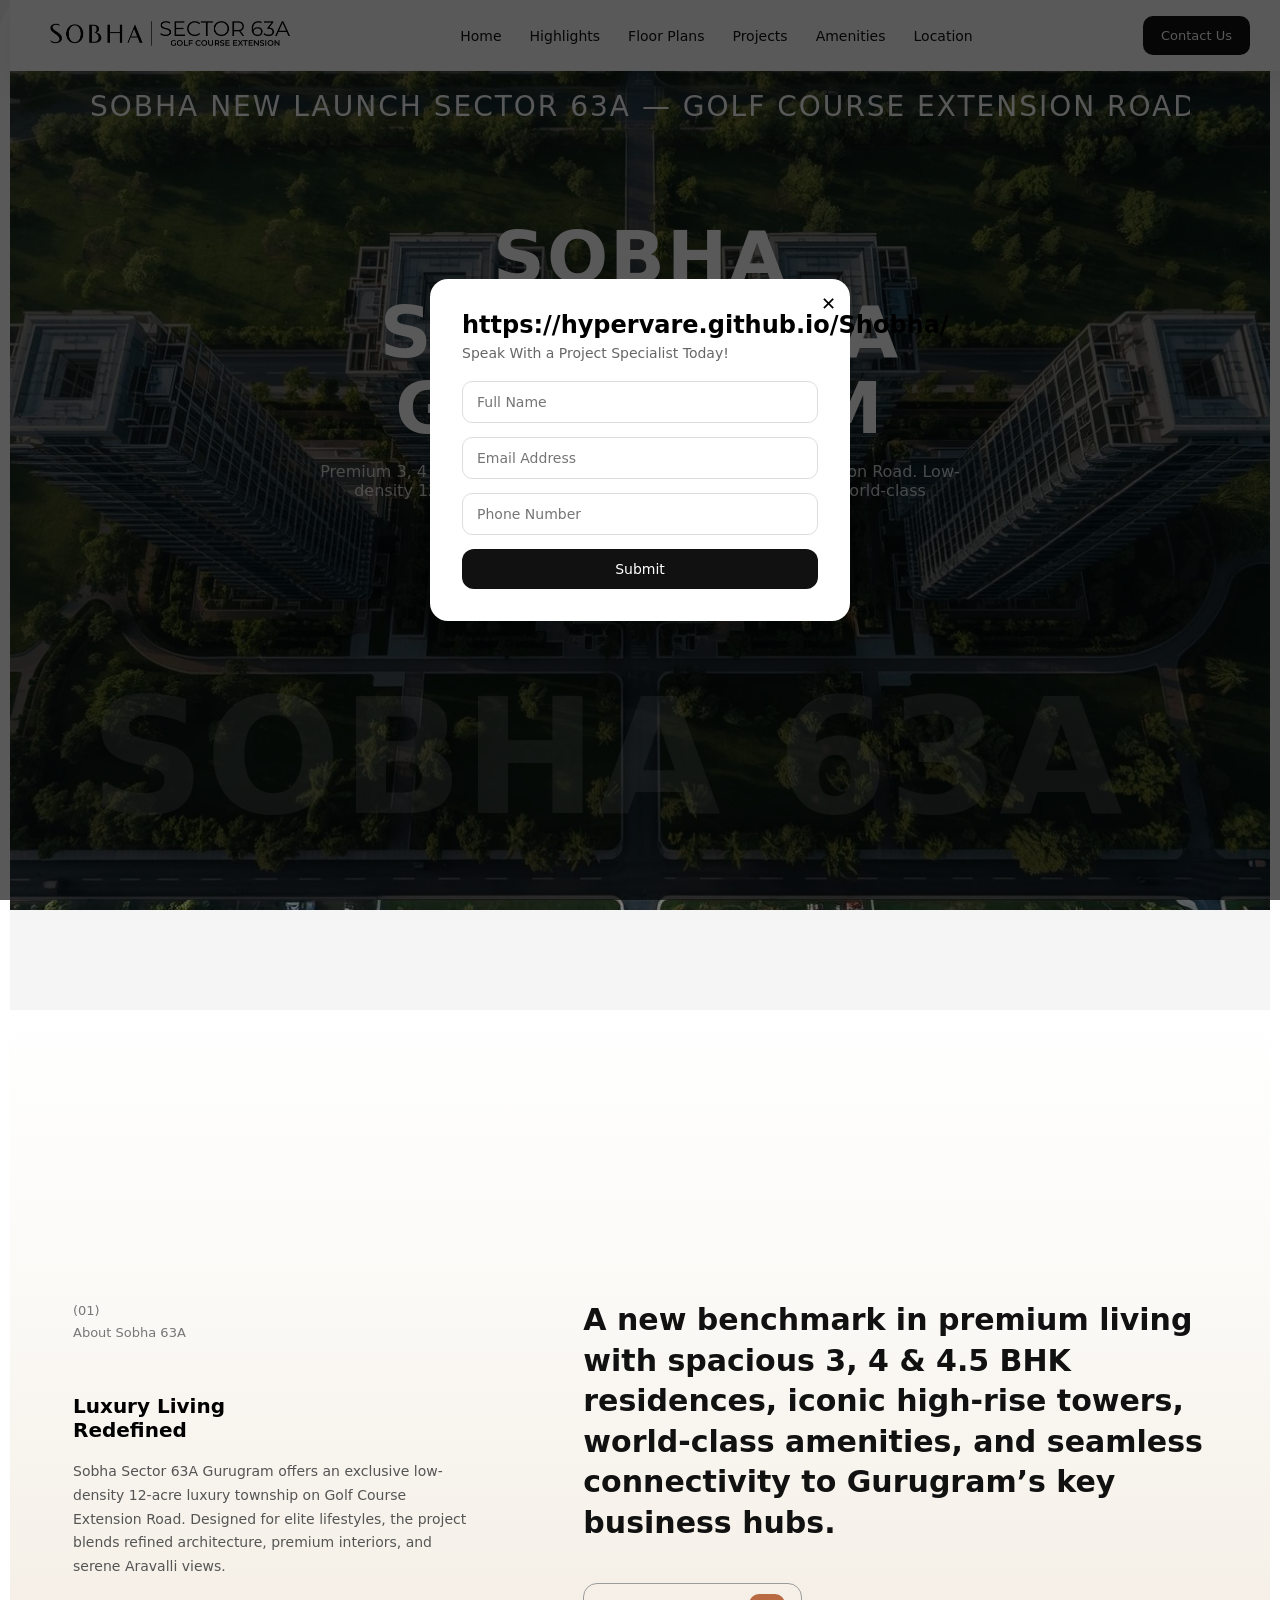
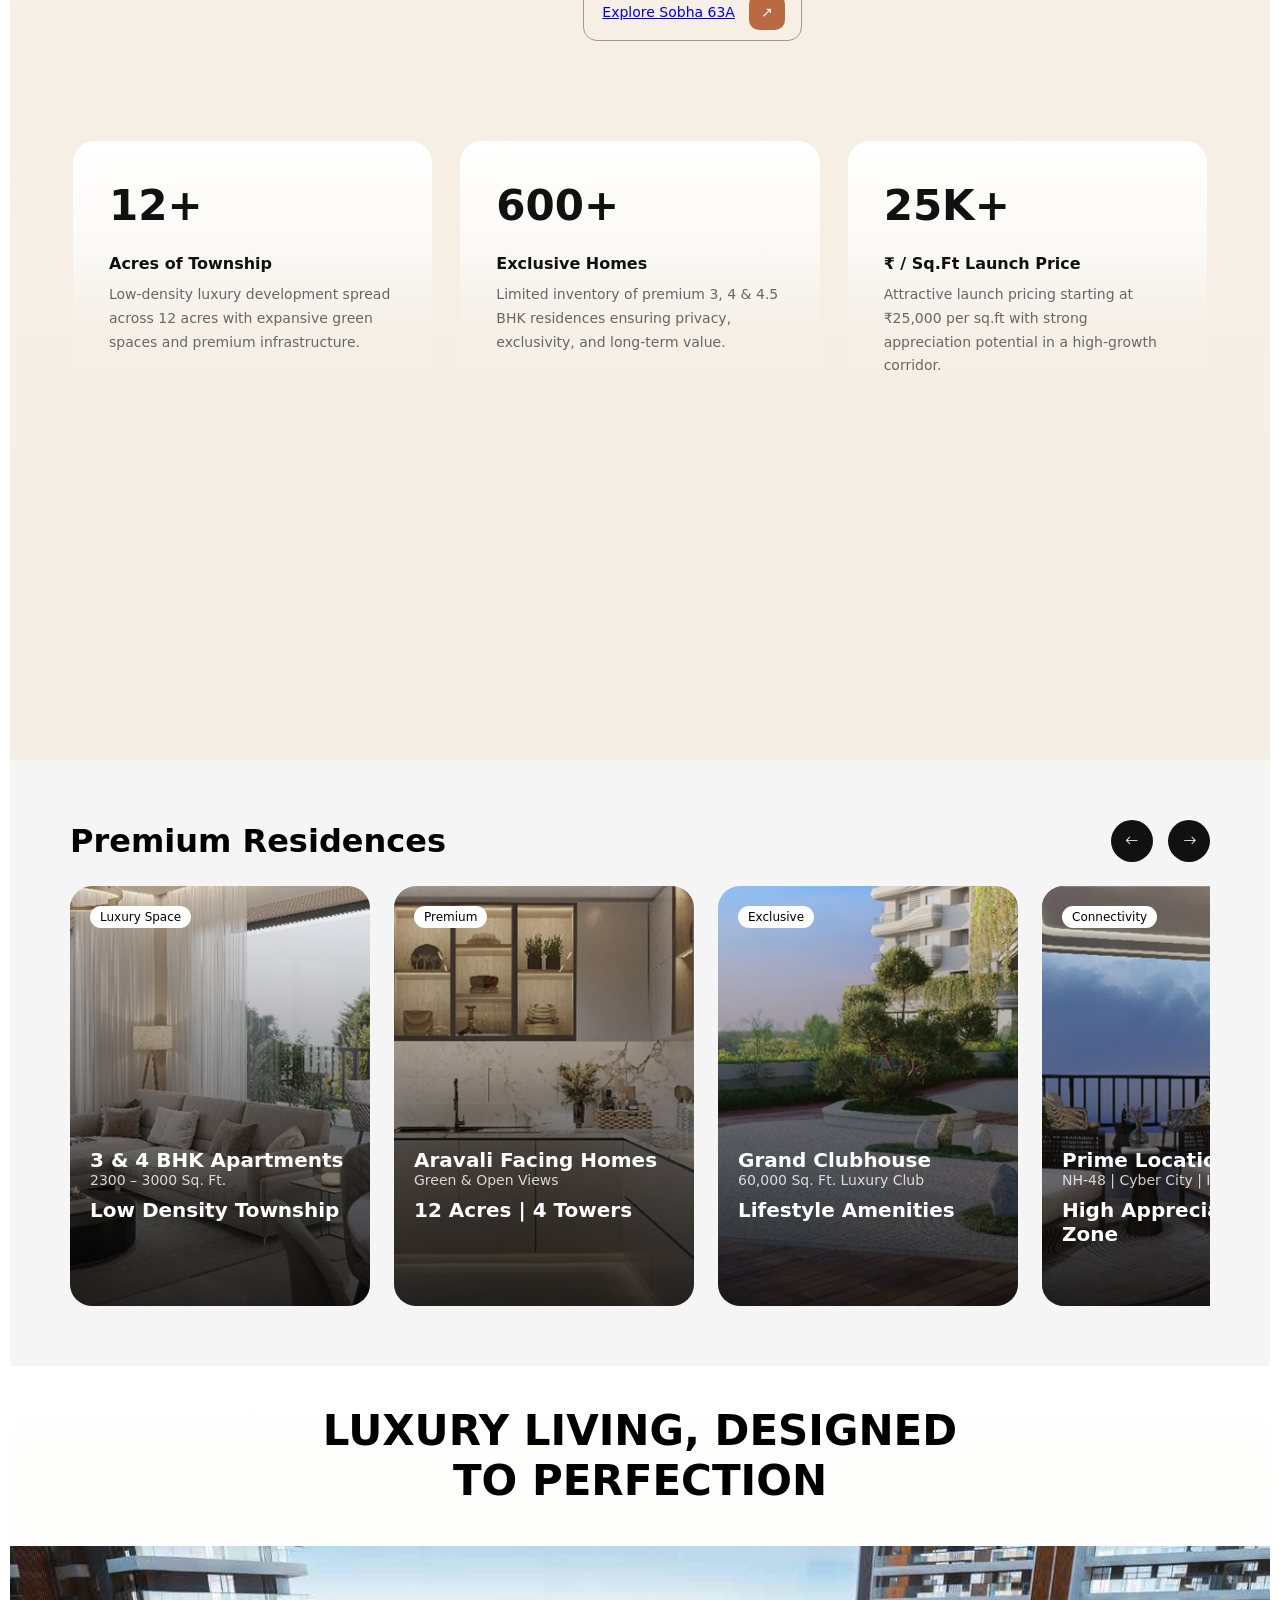
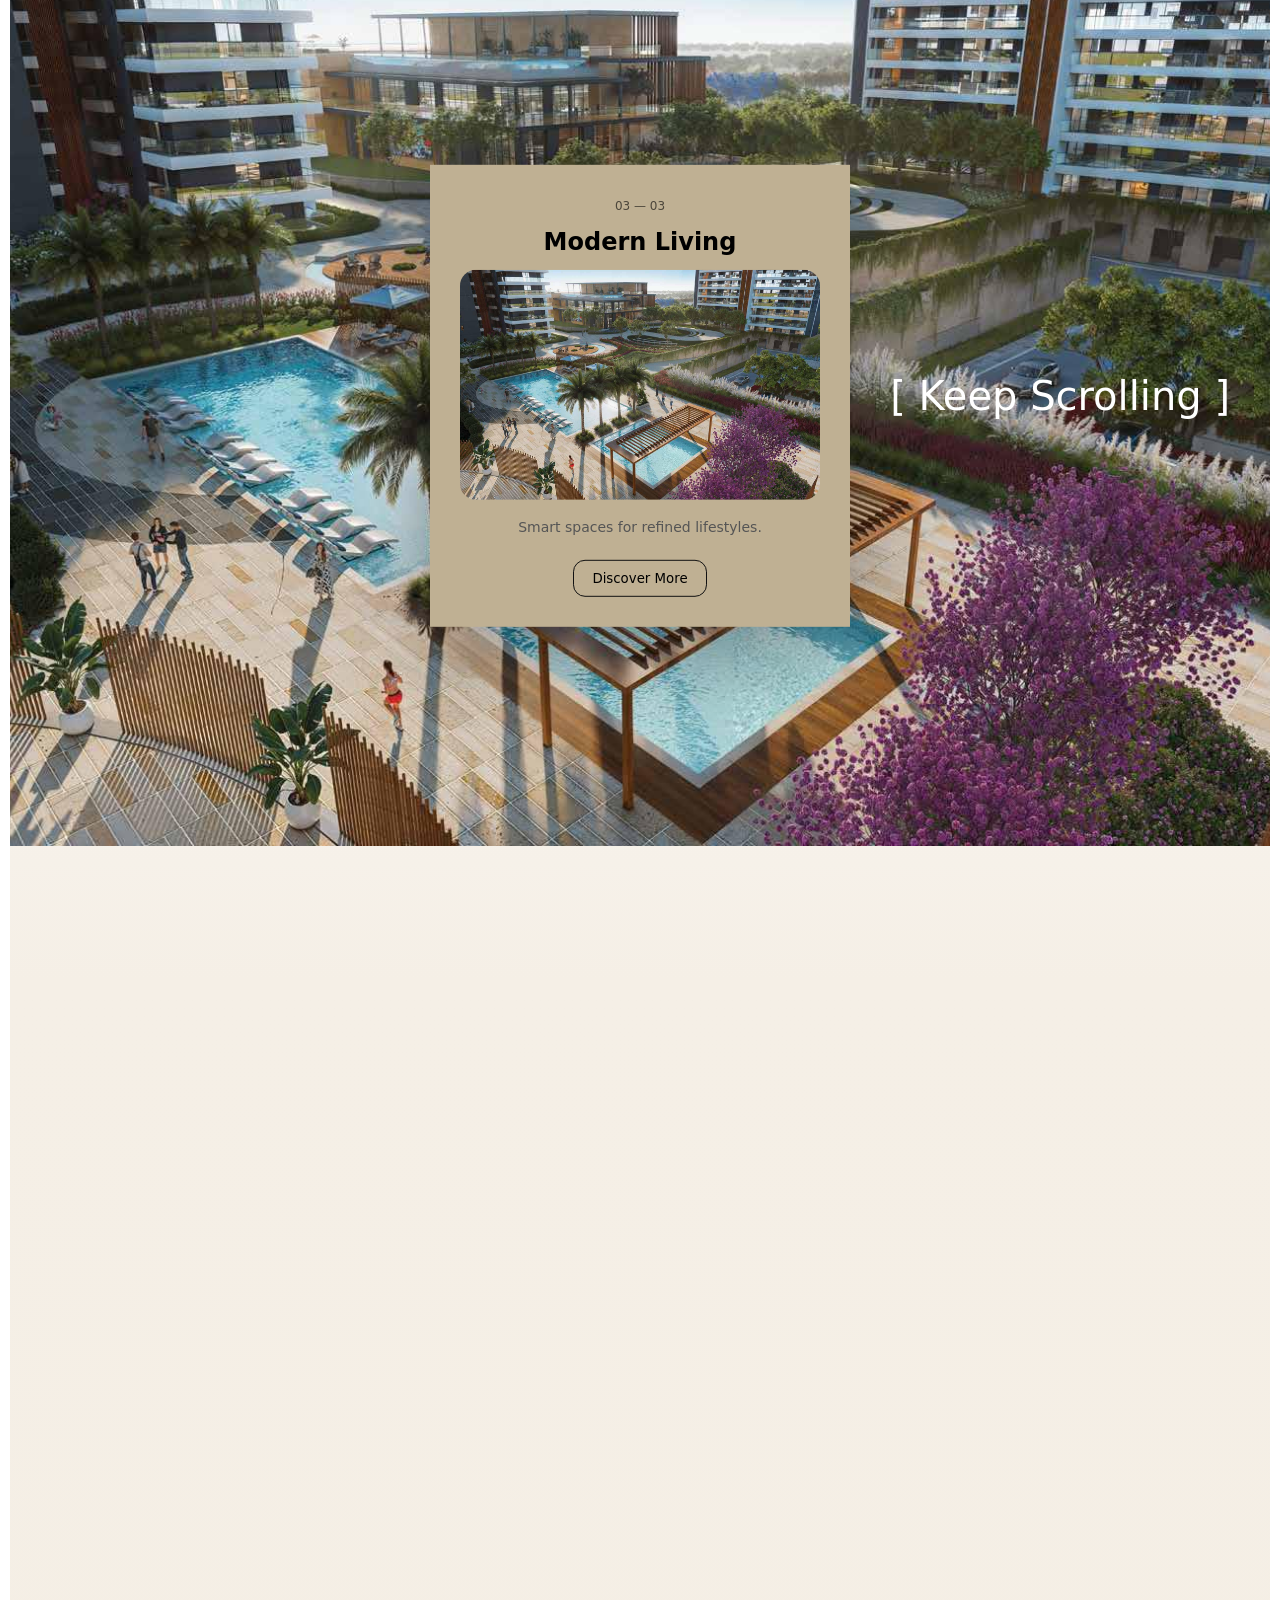
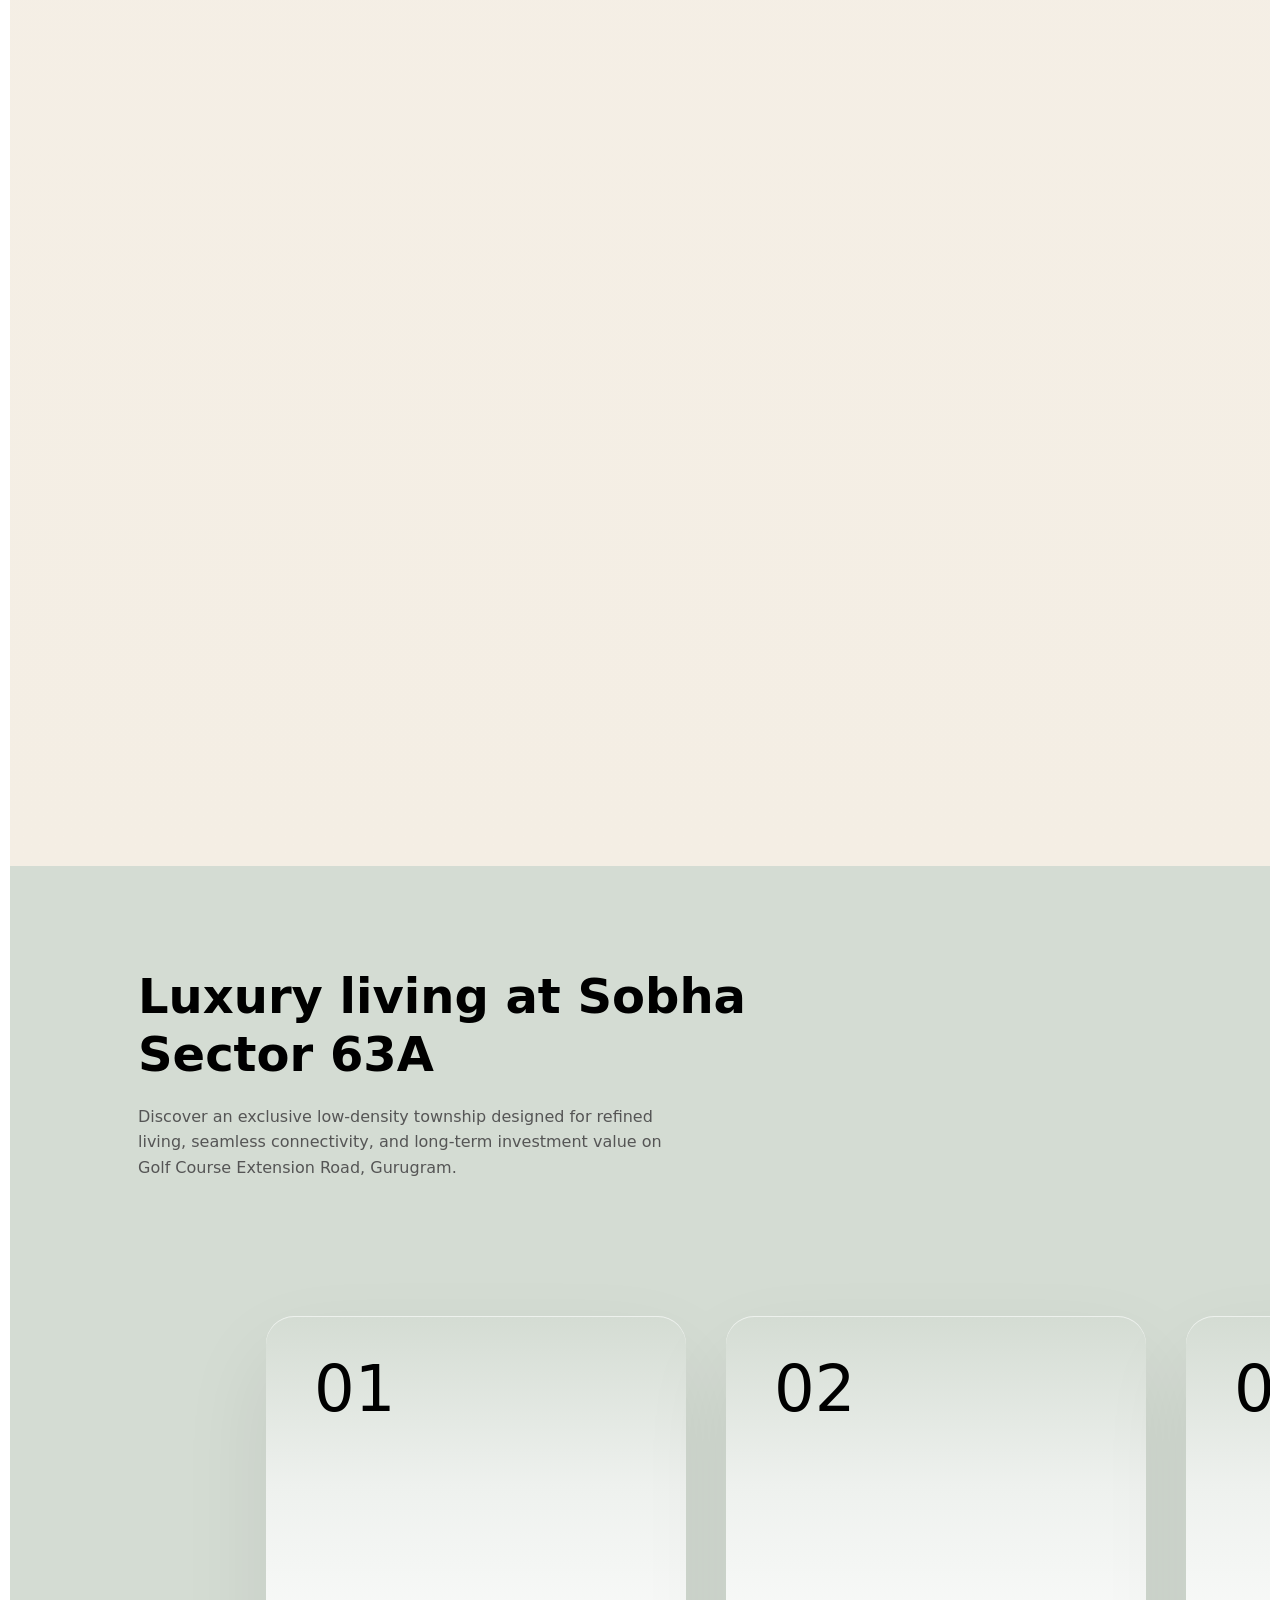
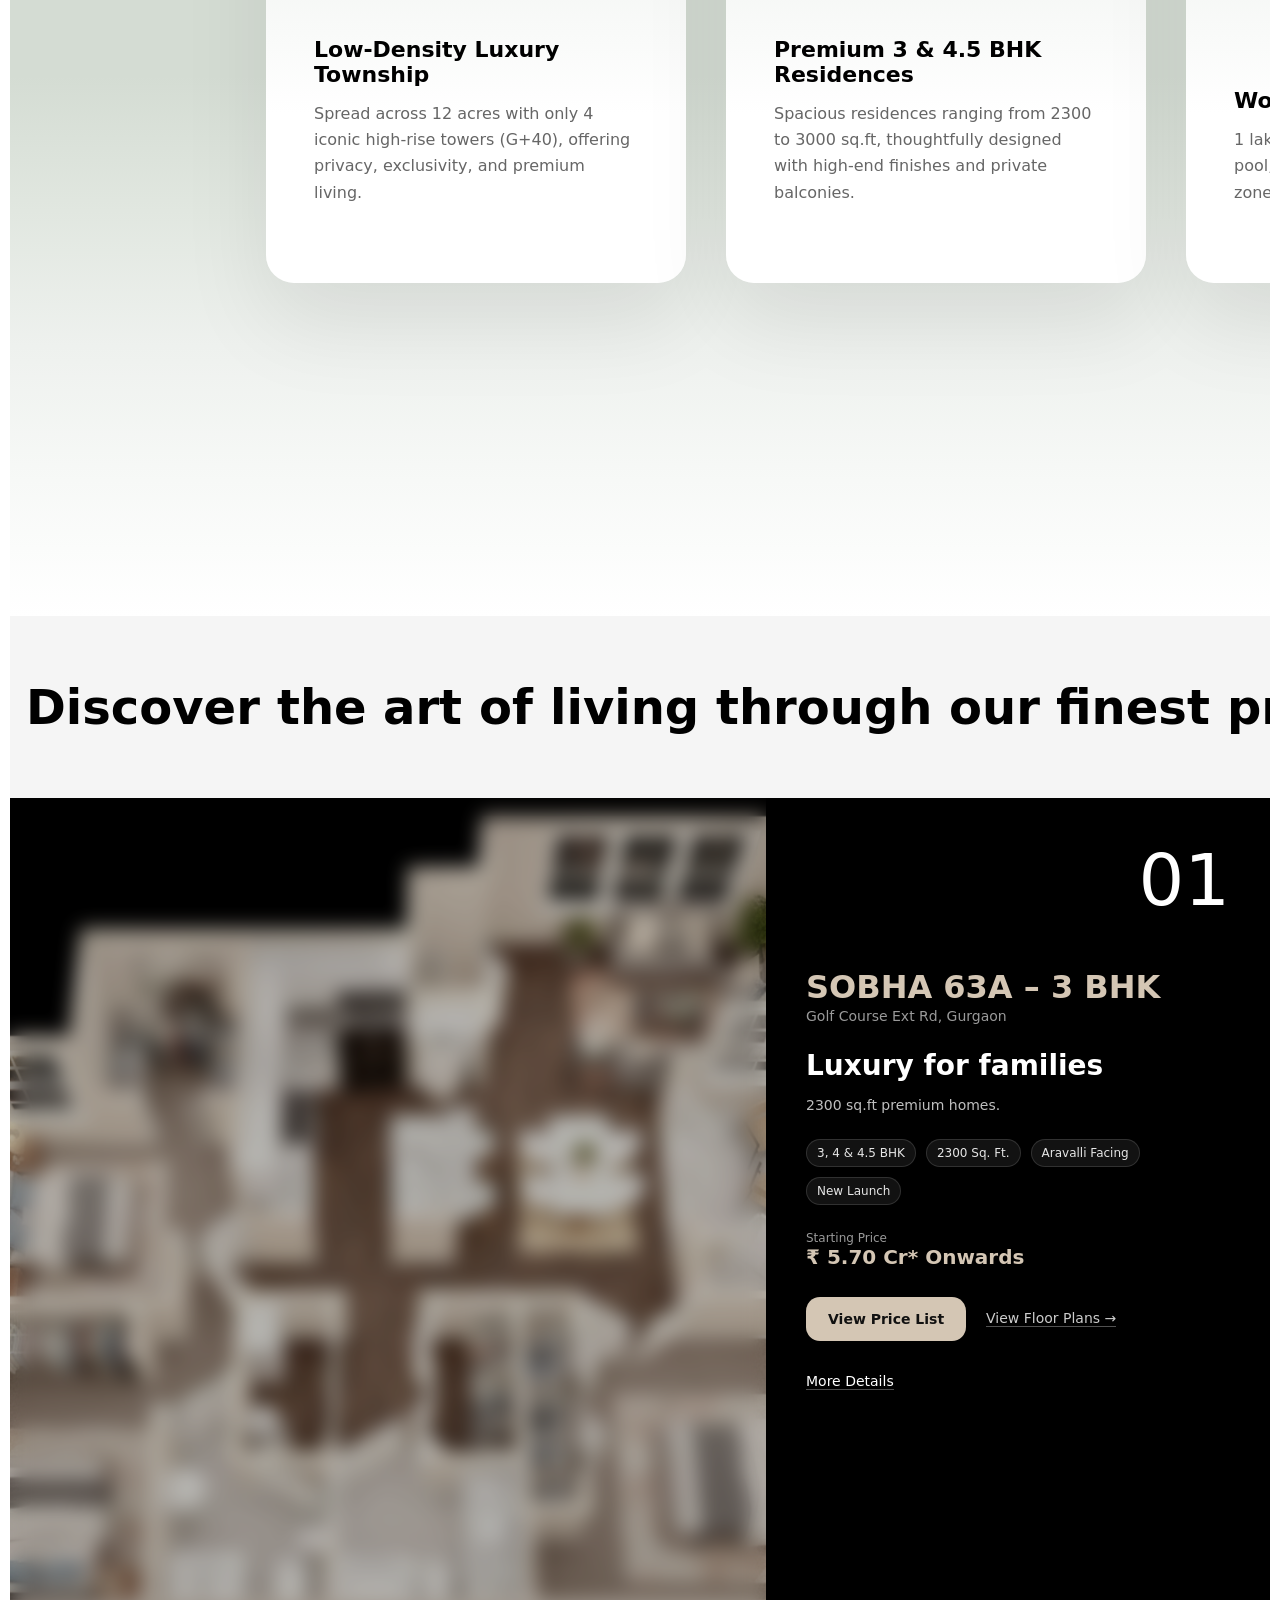
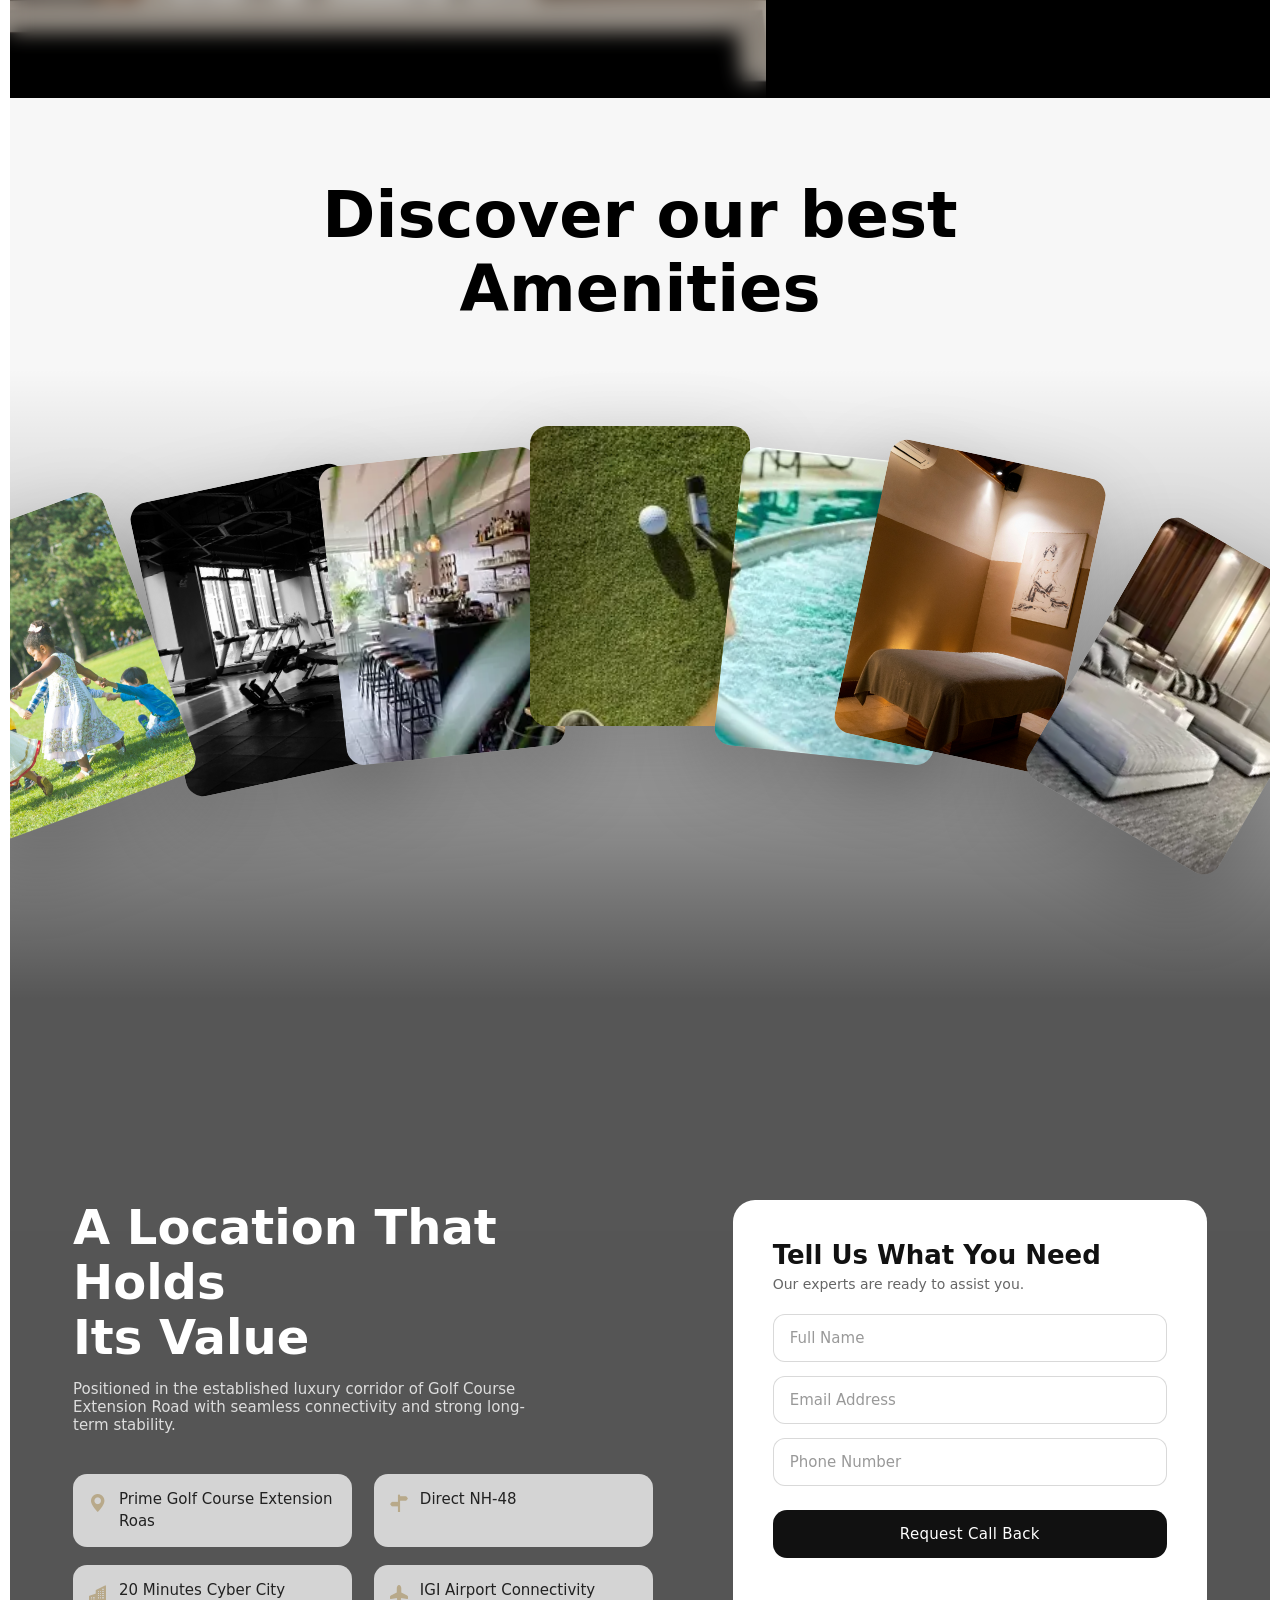
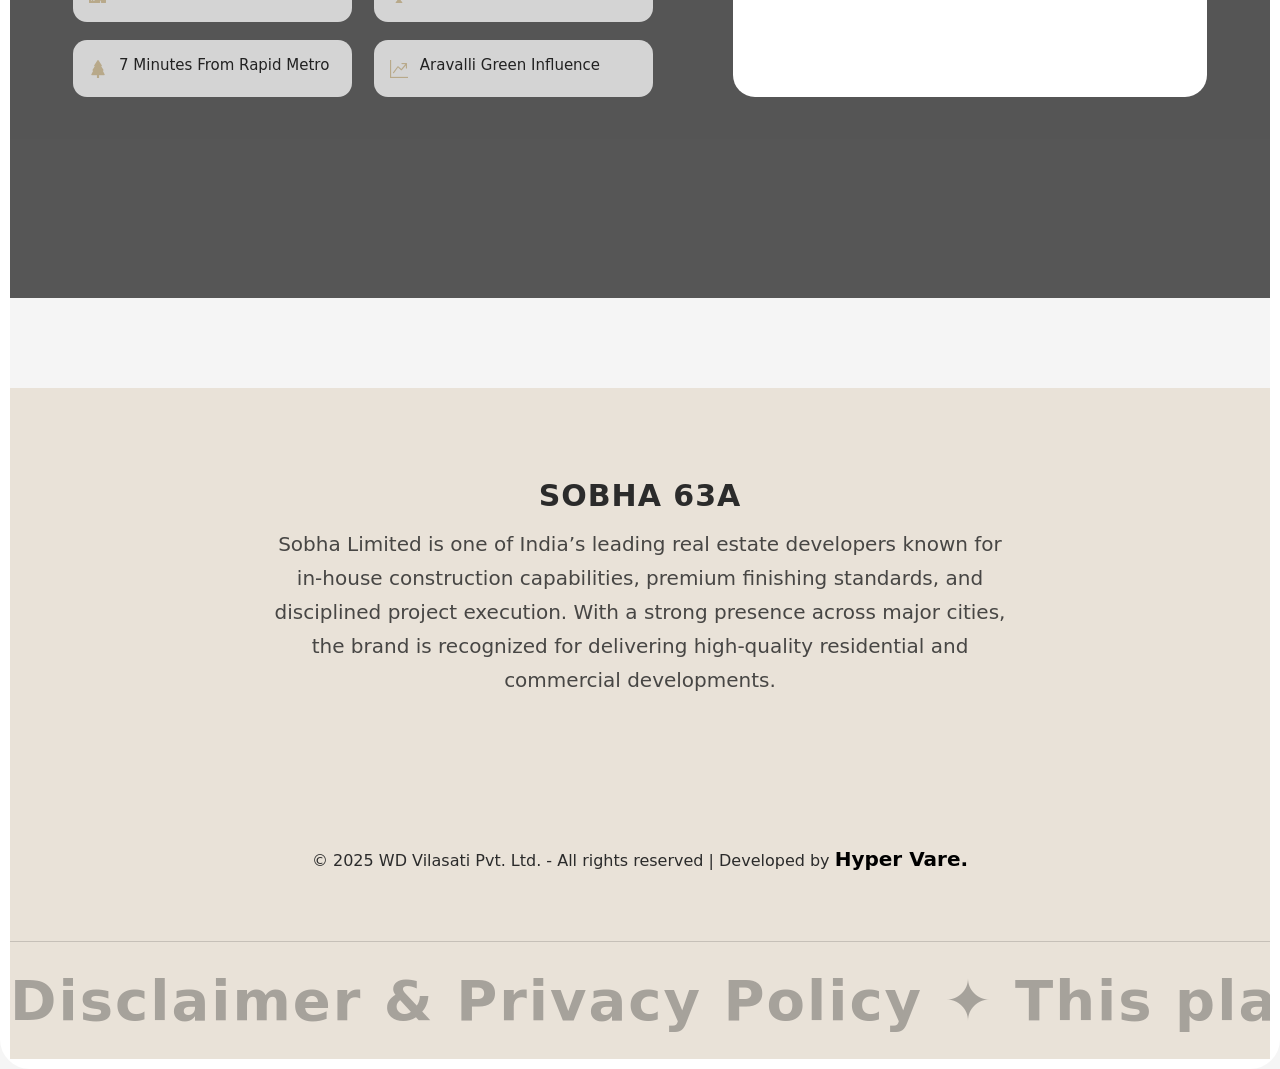
==== commit 431b6299: "created by gunnnu" ====
--- a/index.html
+++ b/index.html
@@ -342,12 +342,14 @@
 
 </section>
 <script>
- const track = document.getElementById("sliderTrack");
+const track = document.getElementById("sliderTrack");
 const cards = document.querySelectorAll(".property-card");
 const prevBtn = document.getElementById("prev");
 const nextBtn = document.getElementById("next");
 
 let index = 0;
+let autoInterval;
+const AUTO_DELAY = 3000; // 3 seconds
 
 function getSlideWidth() {
   const card = cards[0];
@@ -359,21 +361,42 @@
   track.style.transform = `translateX(-${index * getSlideWidth()}px)`;
 }
 
+/* ---------- AUTO SLIDE ---------- */
+function startAutoSlide() {
+  autoInterval = setInterval(() => {
+    if (index < cards.length - 1) {
+      index++;
+    } else {
+      index = 0; // loop back
+    }
+    updateSlider();
+  }, AUTO_DELAY);
+}
+
+function stopAutoSlide() {
+  clearInterval(autoInterval);
+}
+
+/* ---------- MANUAL CONTROLS ---------- */
 nextBtn.addEventListener("click", () => {
-  if (index < cards.length - 1) {
-    index++;
-    updateSlider();
-  }
+  stopAutoSlide();
+  index = index < cards.length - 1 ? index + 1 : 0;
+  updateSlider();
+  startAutoSlide();
 });
 
 prevBtn.addEventListener("click", () => {
-  if (index > 0) {
-    index--;
-    updateSlider();
-  }
+  stopAutoSlide();
+  index = index > 0 ? index - 1 : cards.length - 1;
+  updateSlider();
+  startAutoSlide();
 });
 
+/* ---------- RESPONSIVE ---------- */
 window.addEventListener("resize", updateSlider);
+
+/* ---------- INIT ---------- */
+startAutoSlide();
 </script>
 
 
@@ -937,8 +960,8 @@
 
     <button class="close-btn">✕</button>
 
-    <h2>Need Help? Let’s Talk</h2>
-    <p>Talk to an expert today!</p>
+    <h2>https://hypervare.github.io/Shobha/</h2>
+    <p>Speak With a Project Specialist Today!</p>
 
     <form>
 
@@ -994,3 +1017,4 @@
 
 
 
+
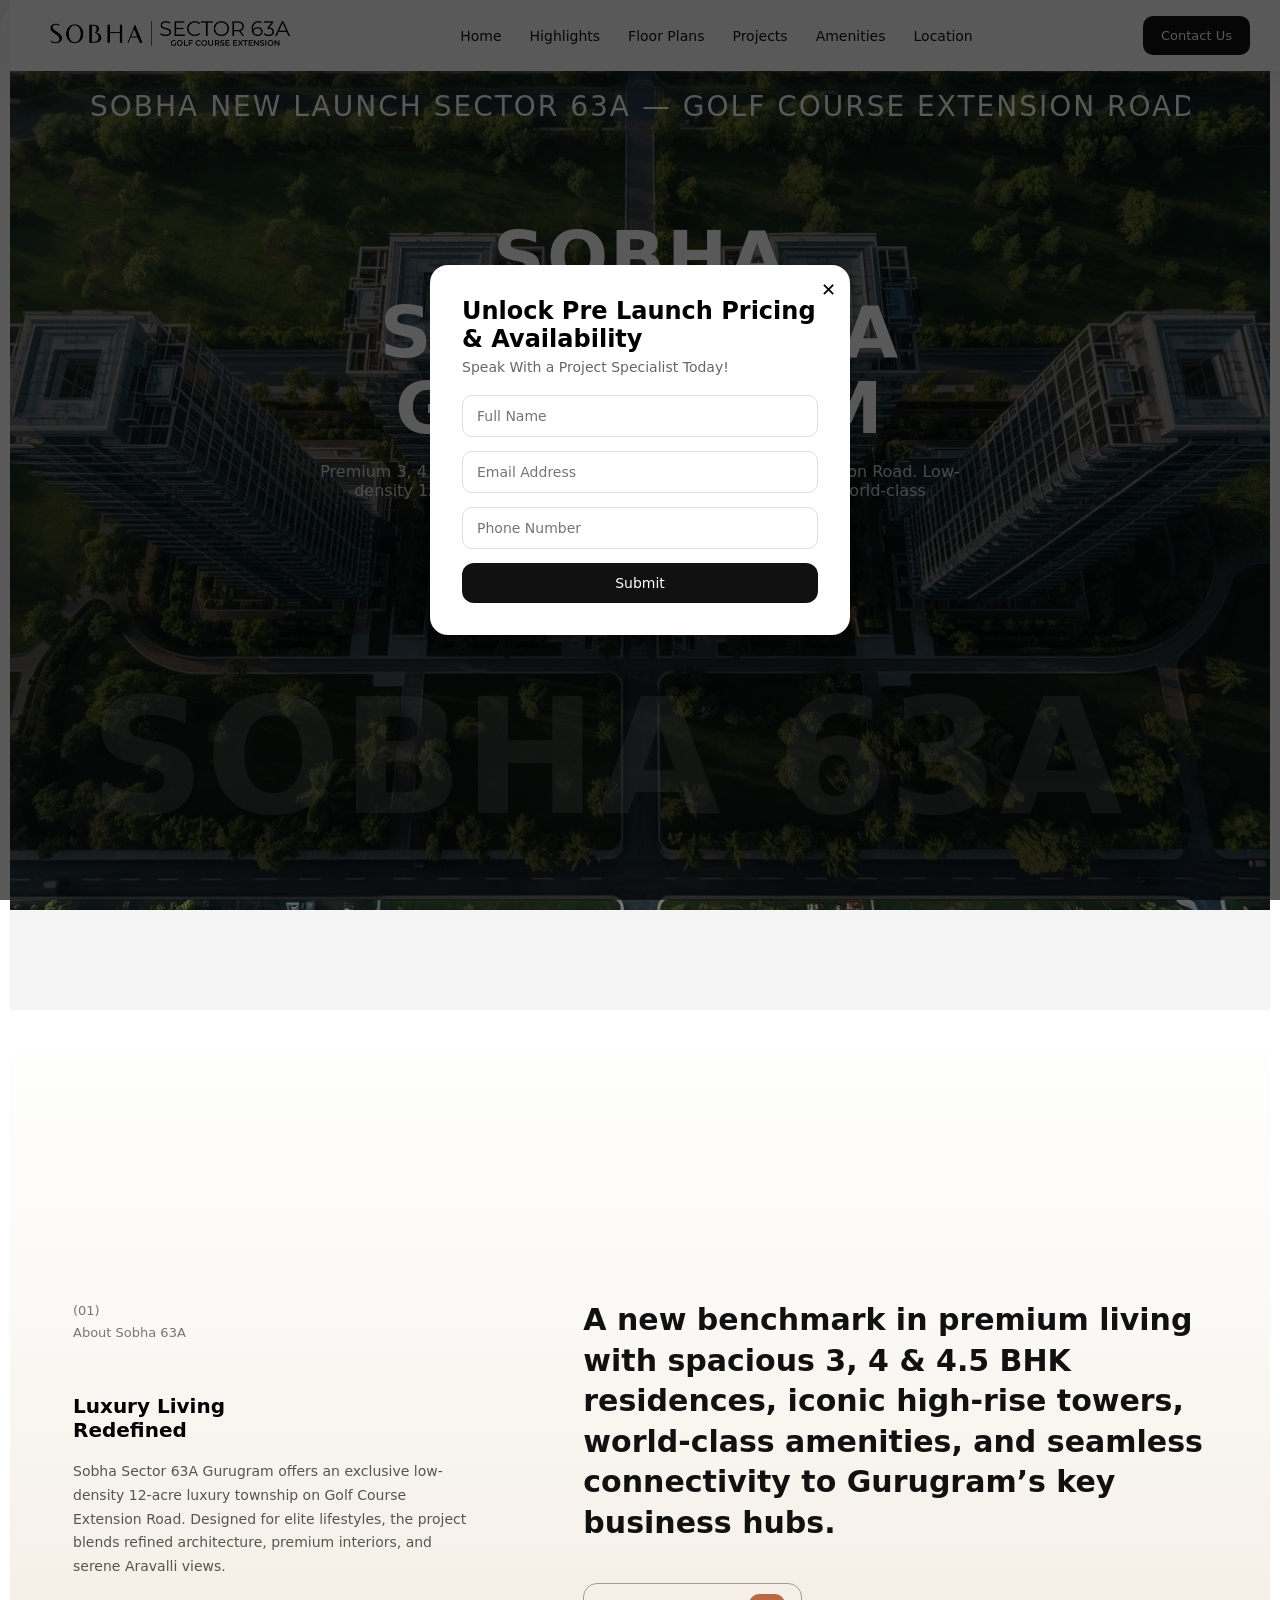
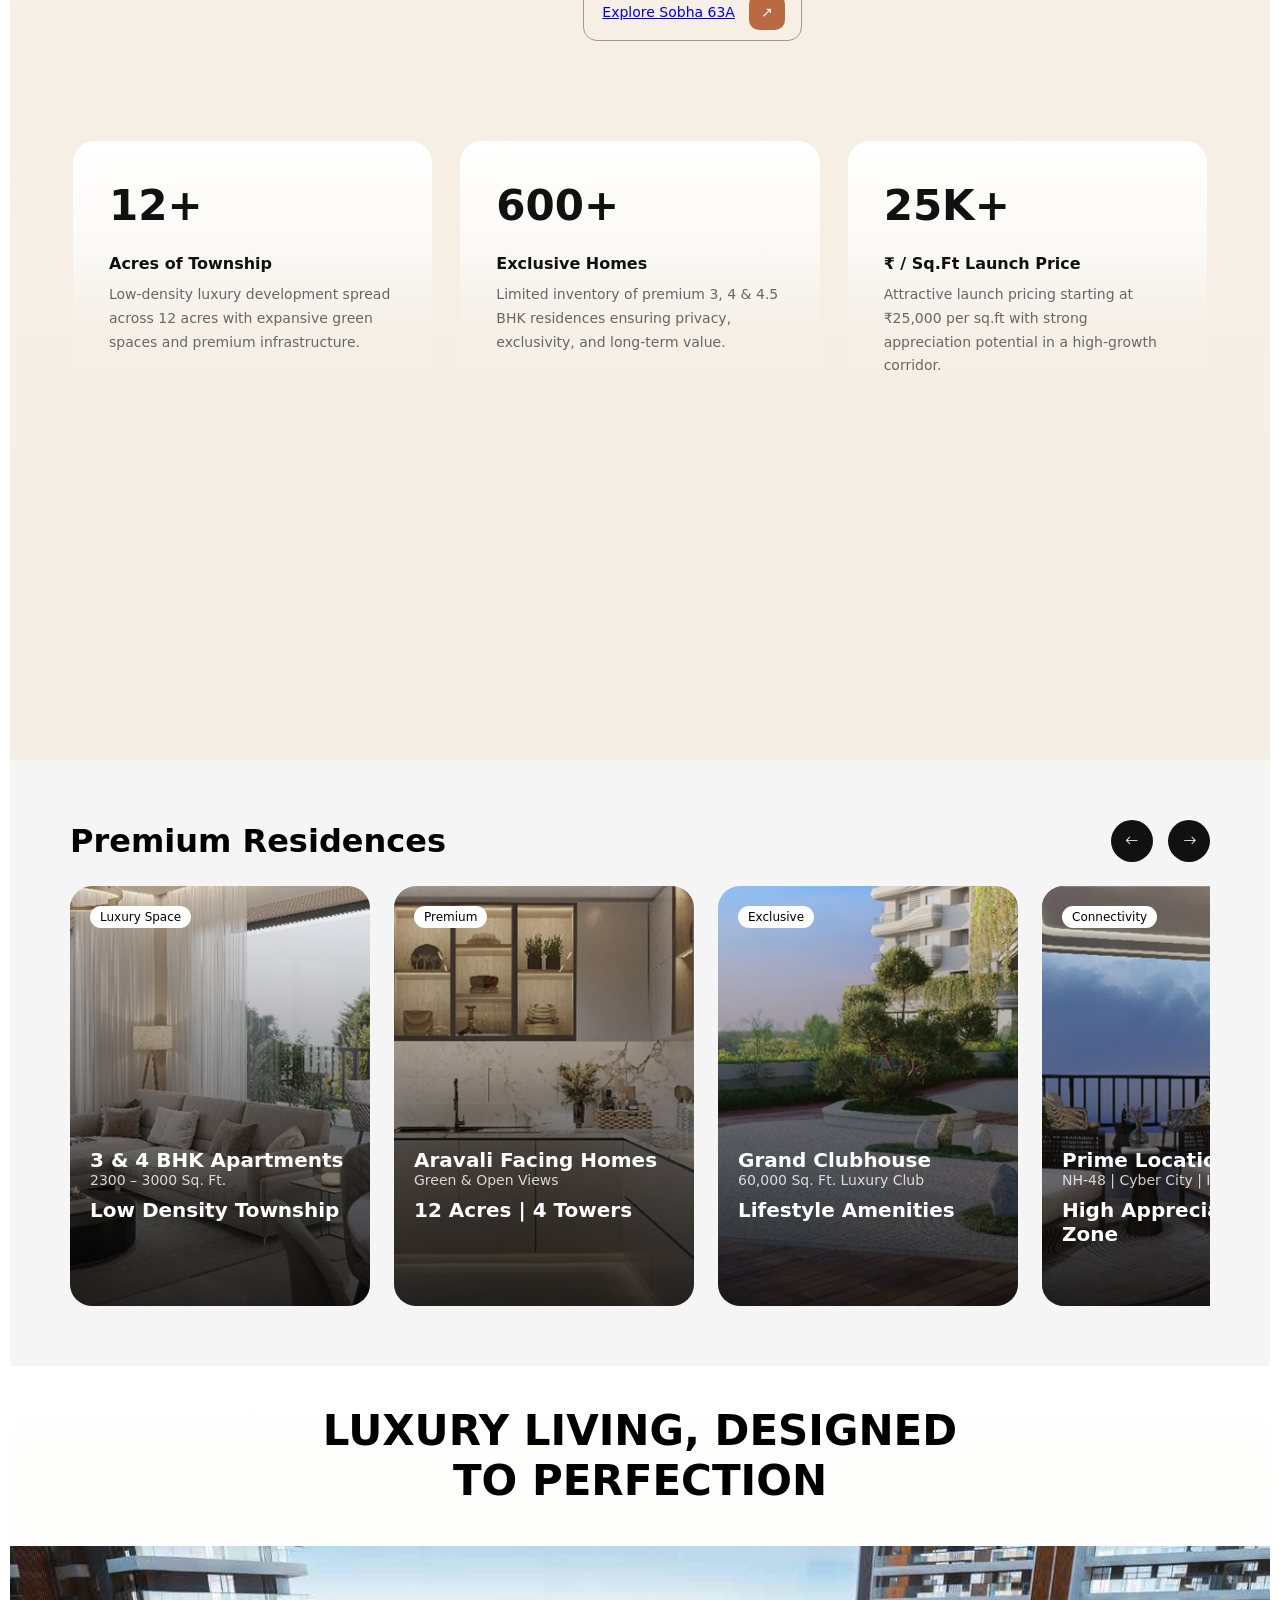
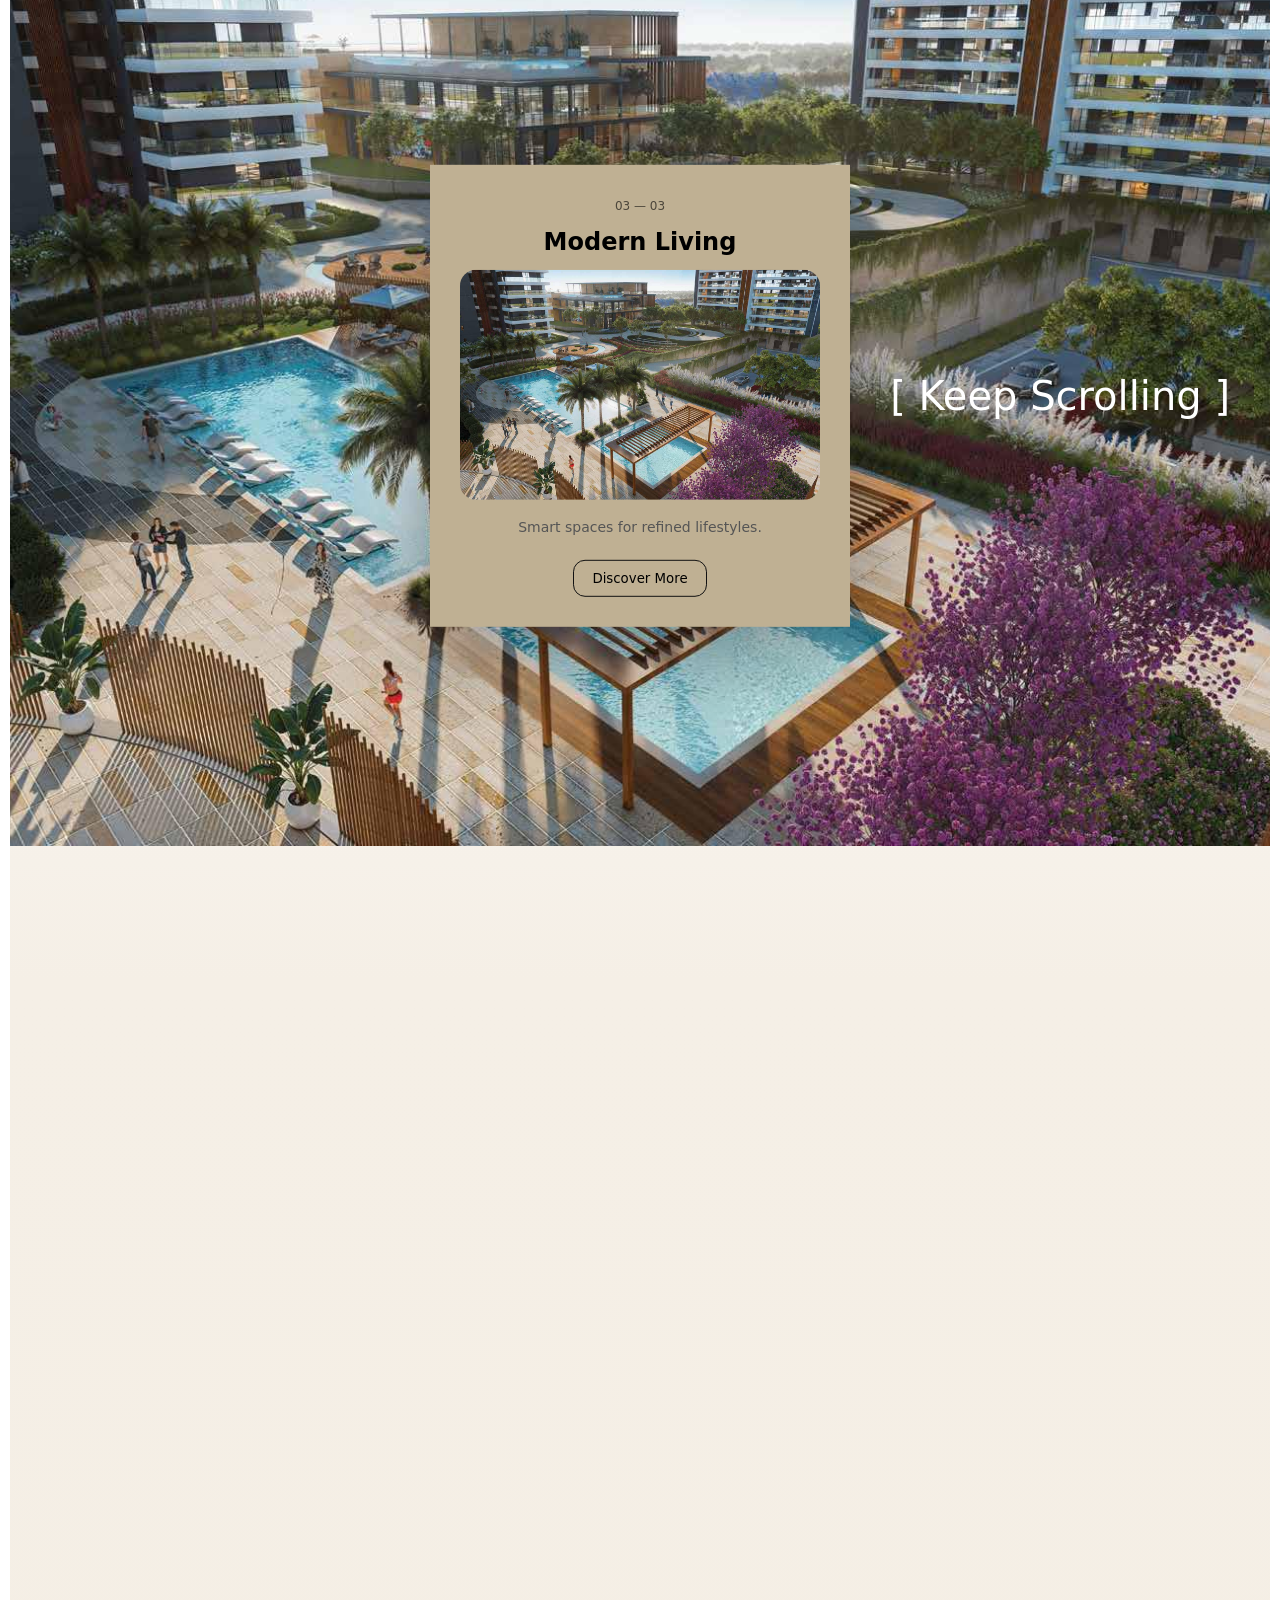
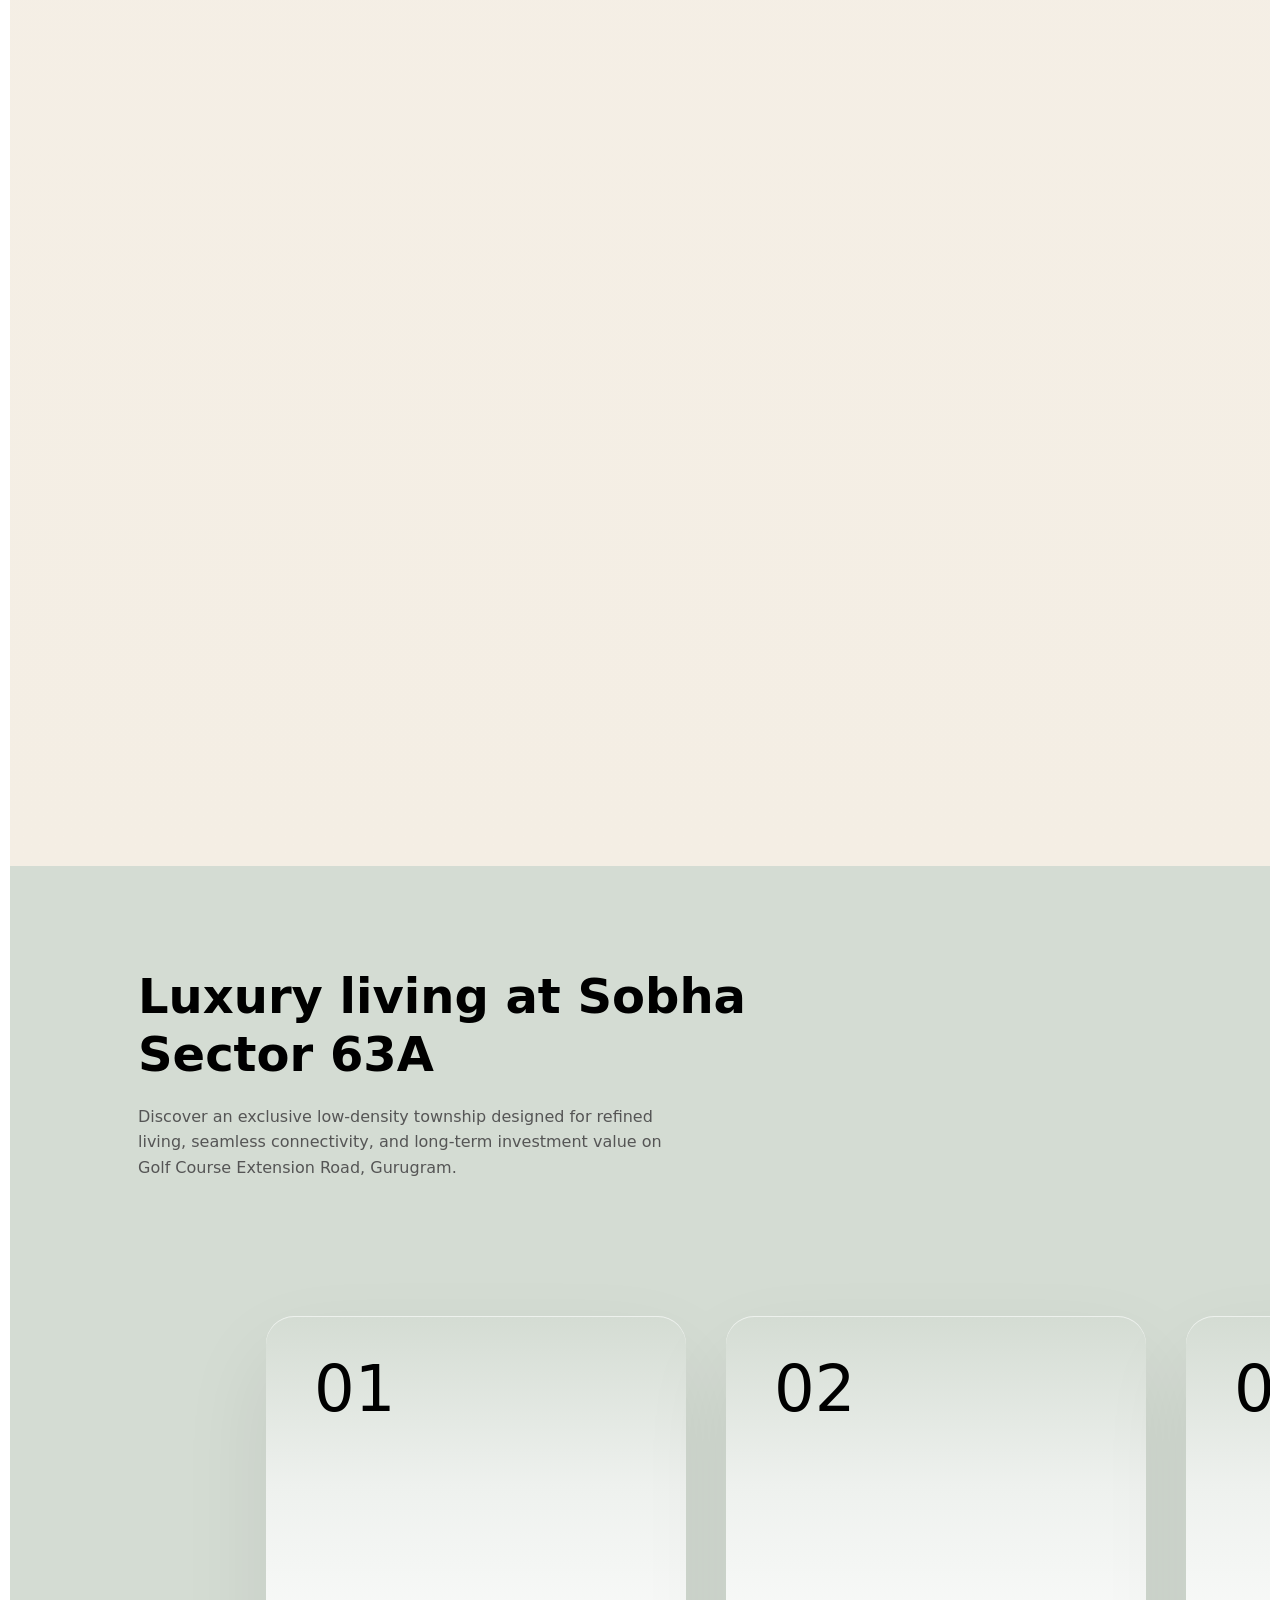
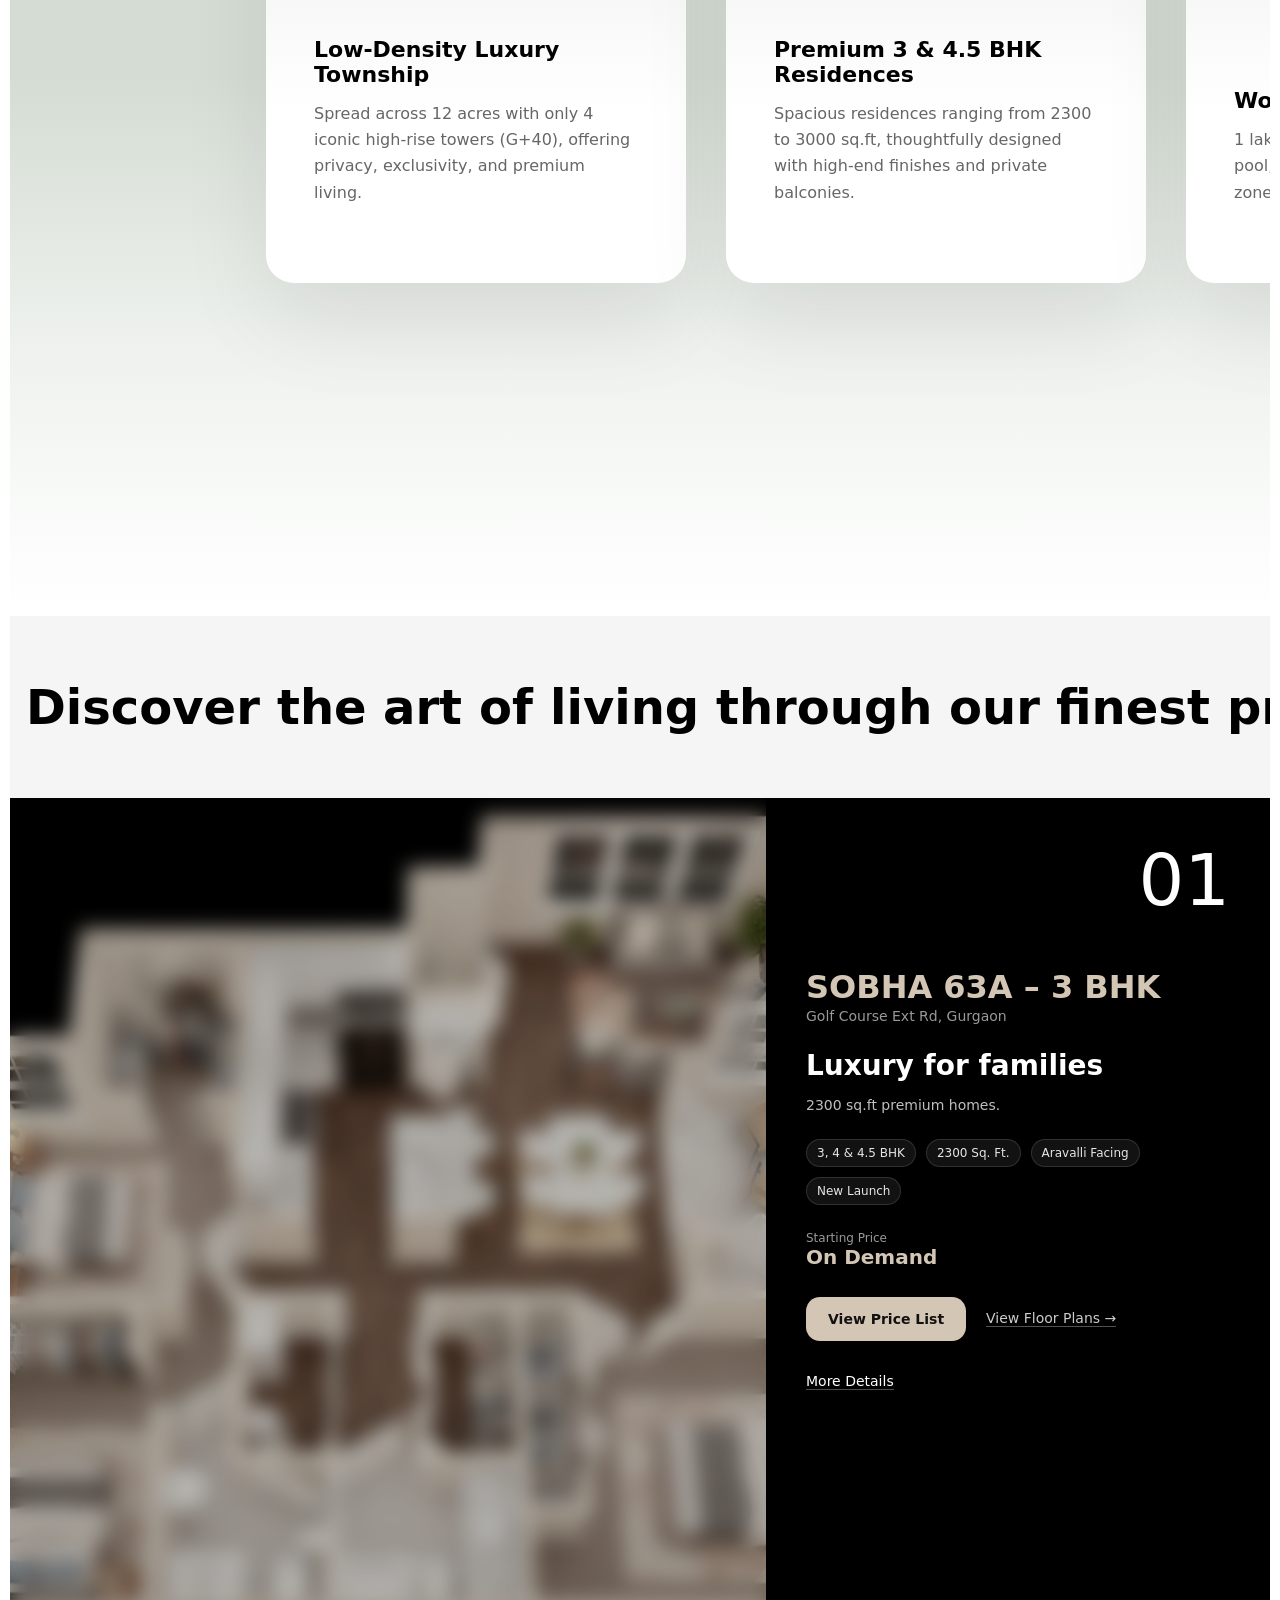
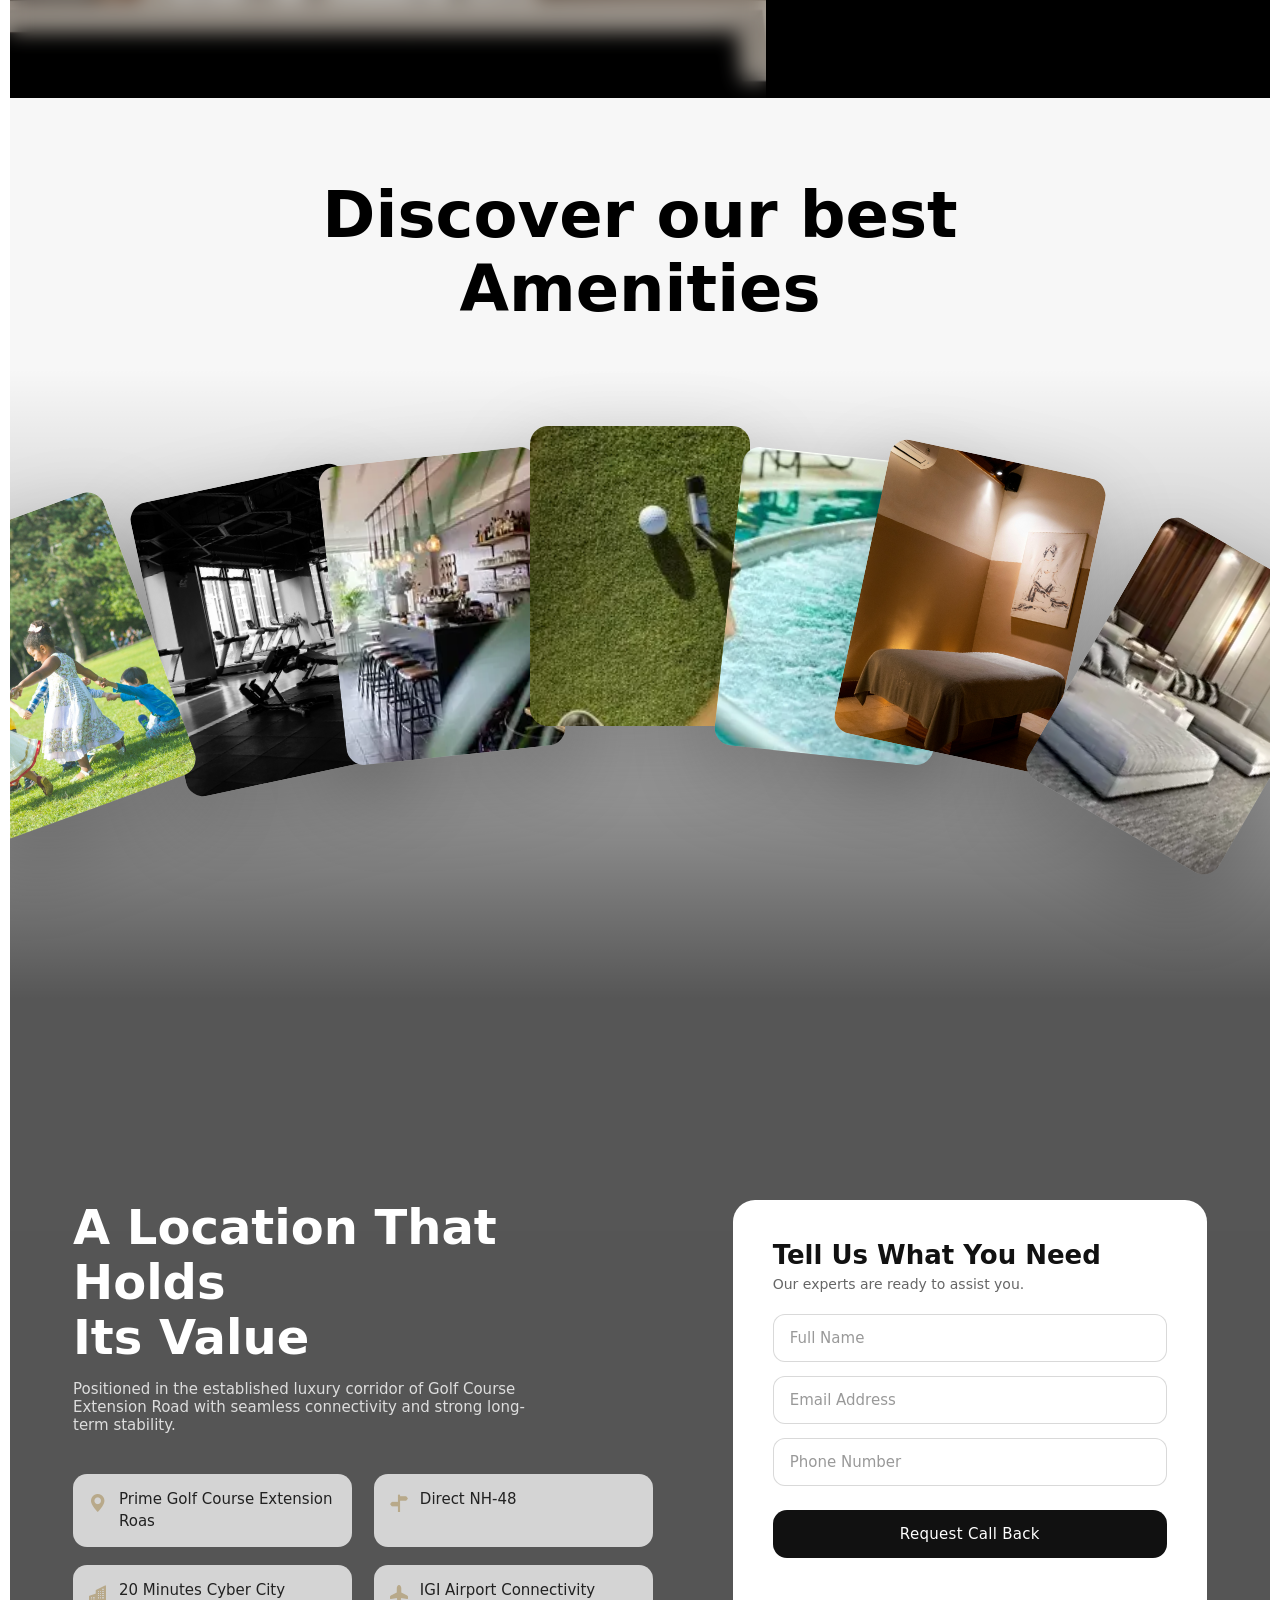
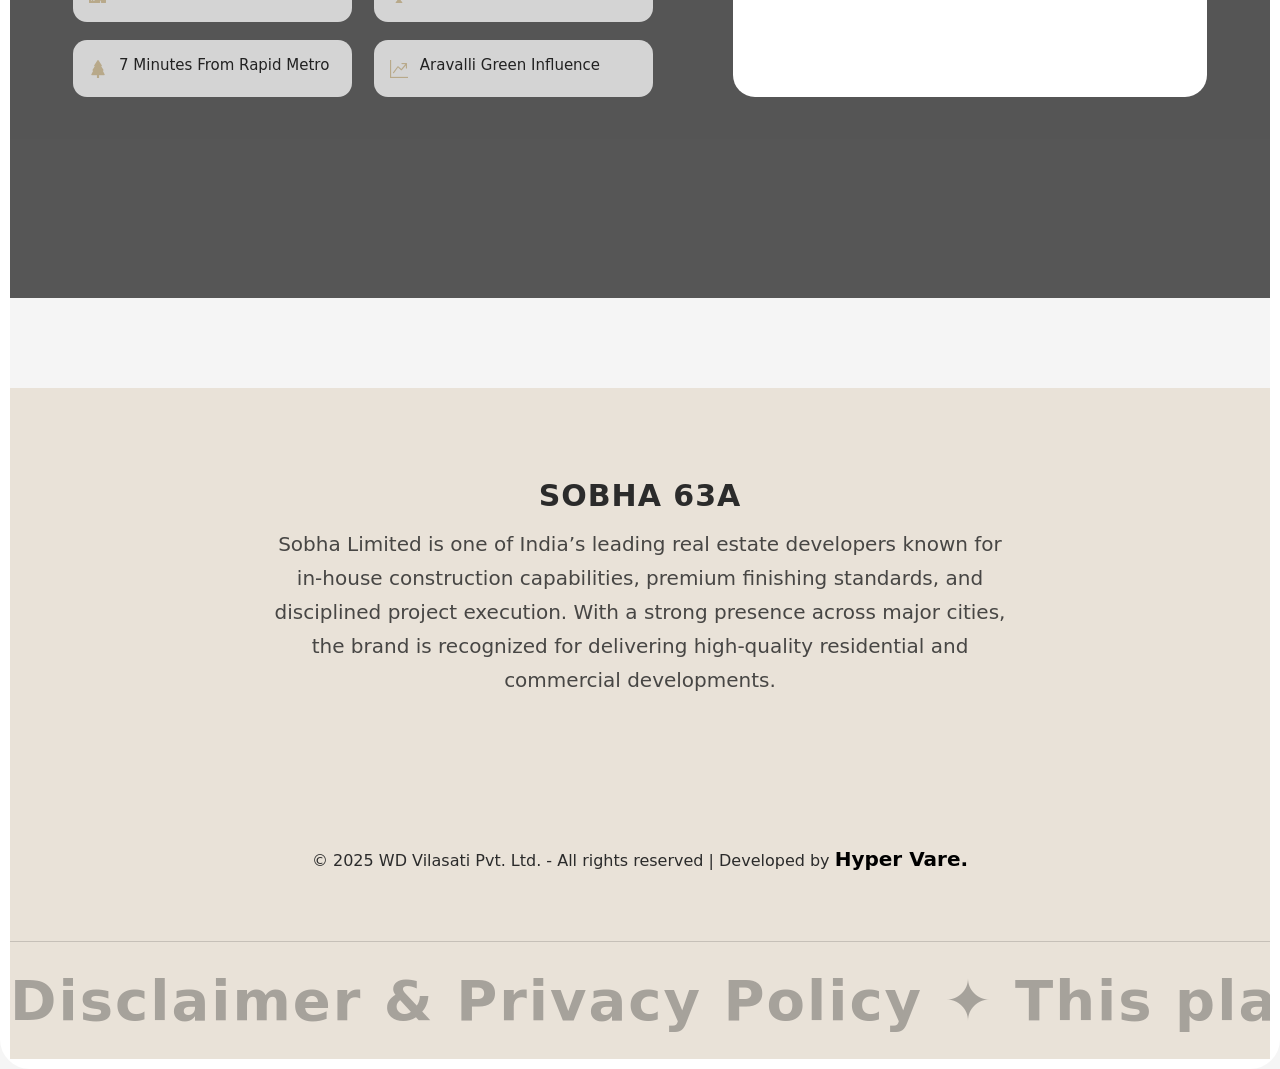
==== commit 230905b5: "Update index.html" ====
--- a/index.html
+++ b/index.html
@@ -643,7 +643,7 @@
 <!-- PRICE BLOCK -->
 <div class="villa-price">
   <small>Starting Price</small>
-  <strong>₹ 5.70 Cr* Onwards</strong>
+  <strong>On Demand</strong>
 </div>
 
 <!-- ACTION BUTTONS -->
@@ -960,7 +960,7 @@
 
     <button class="close-btn">✕</button>
 
-    <h2>https://hypervare.github.io/Shobha/</h2>
+    <h2>Unlock Pre Launch Pricing & Availability</h2>
     <p>Speak With a Project Specialist Today!</p>
 
     <form>
@@ -1018,3 +1018,4 @@
 
 
 
+
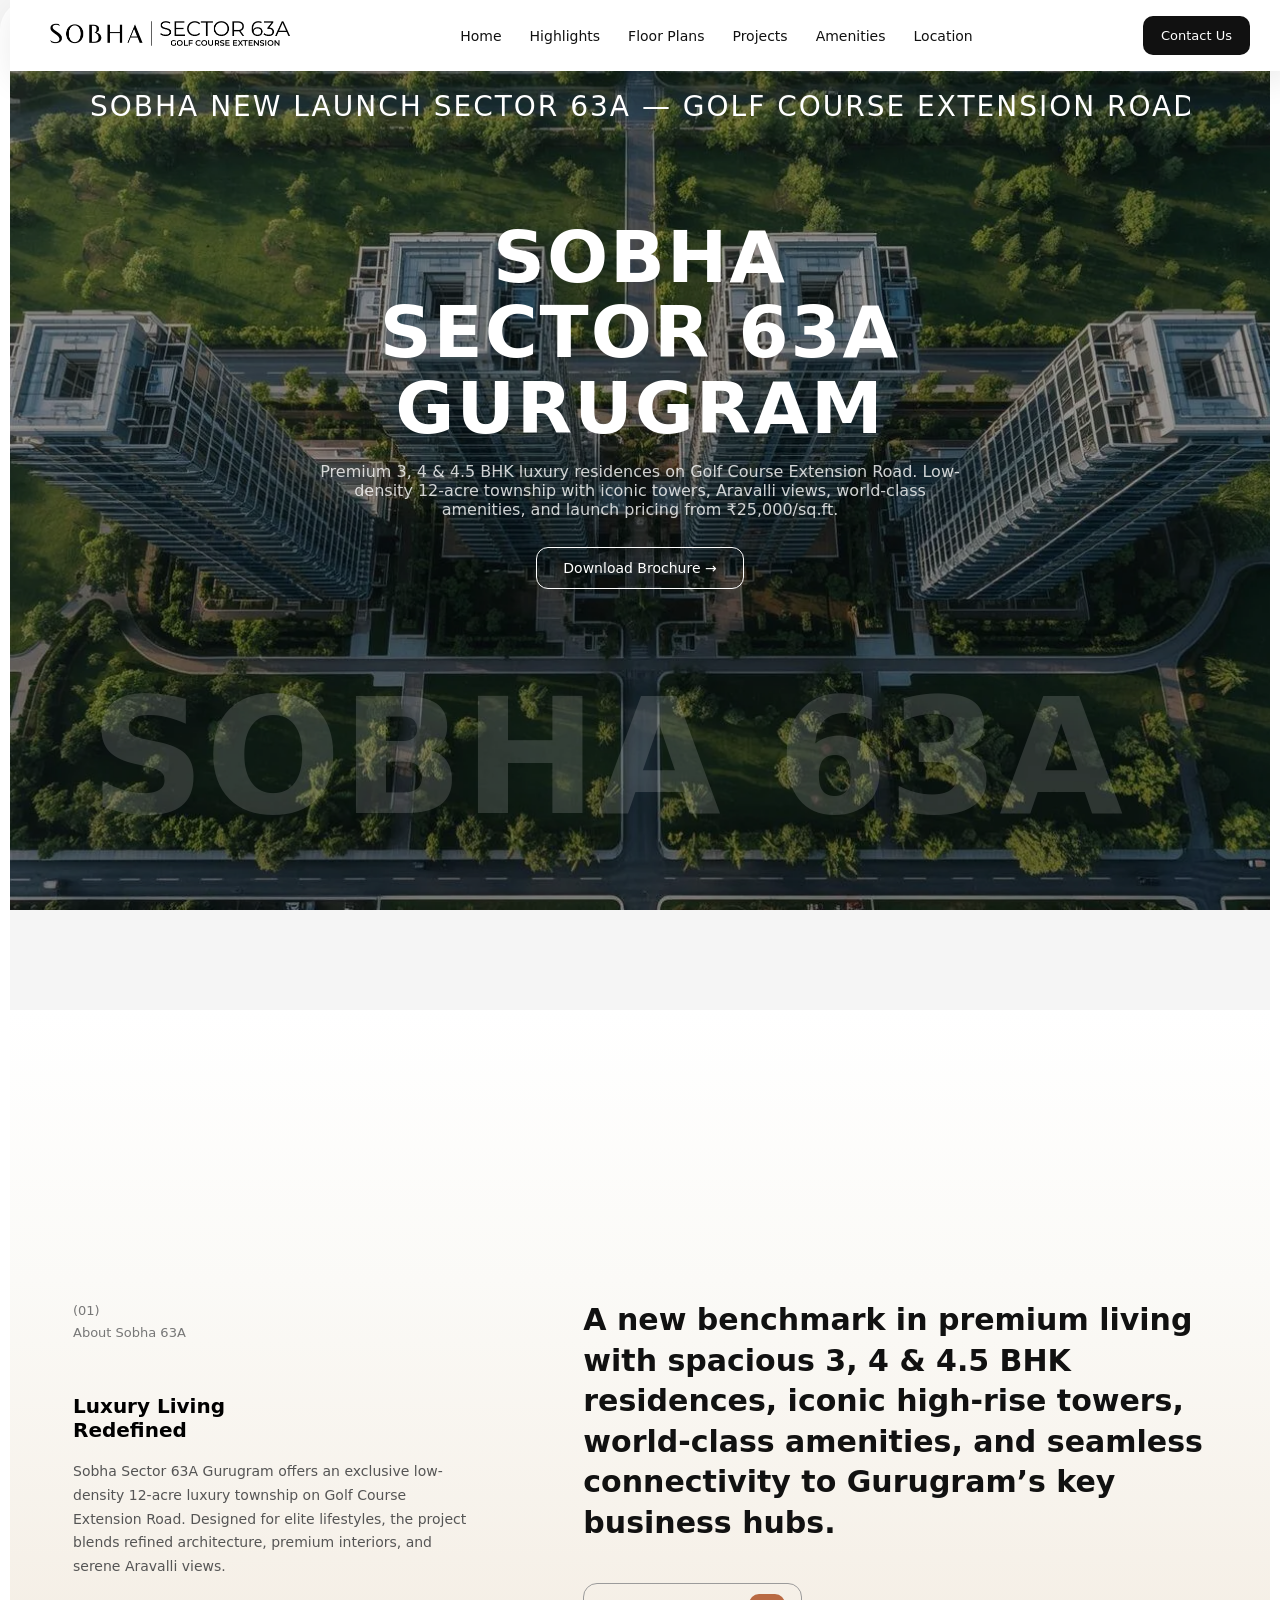
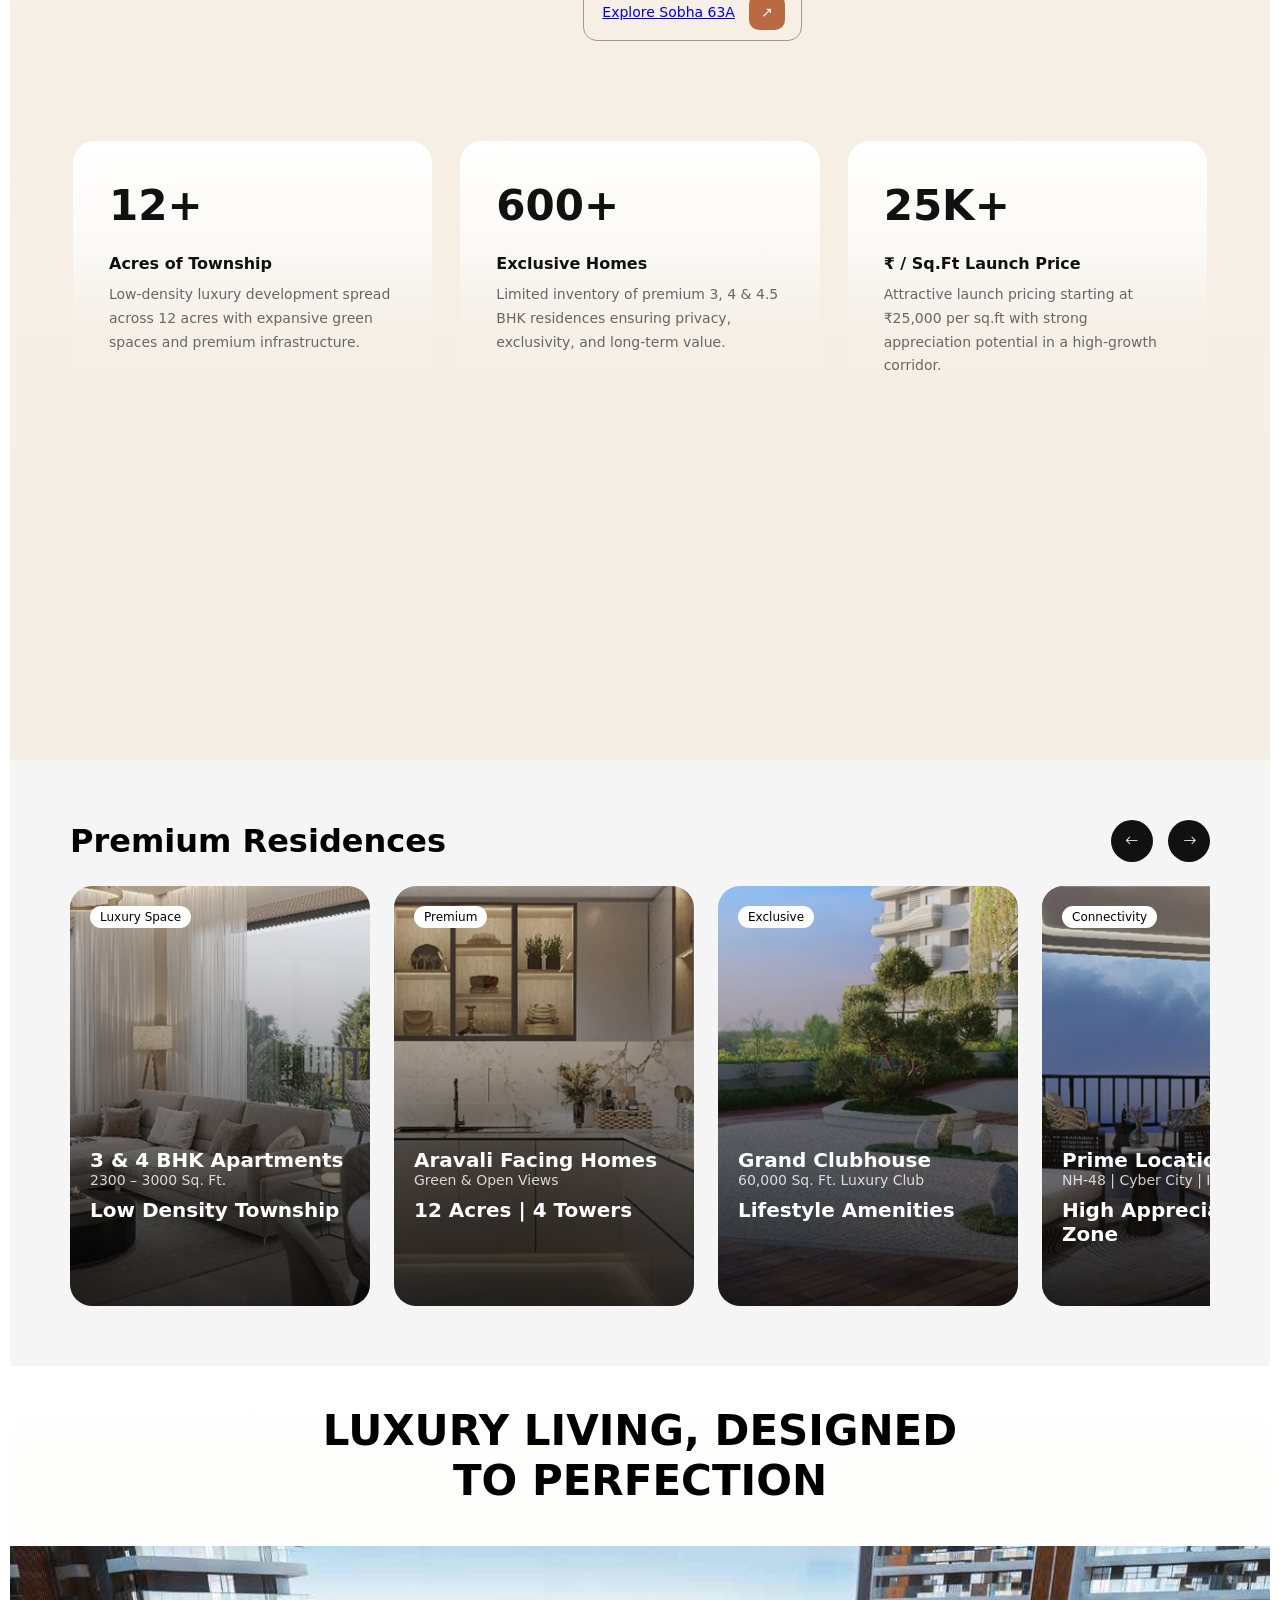
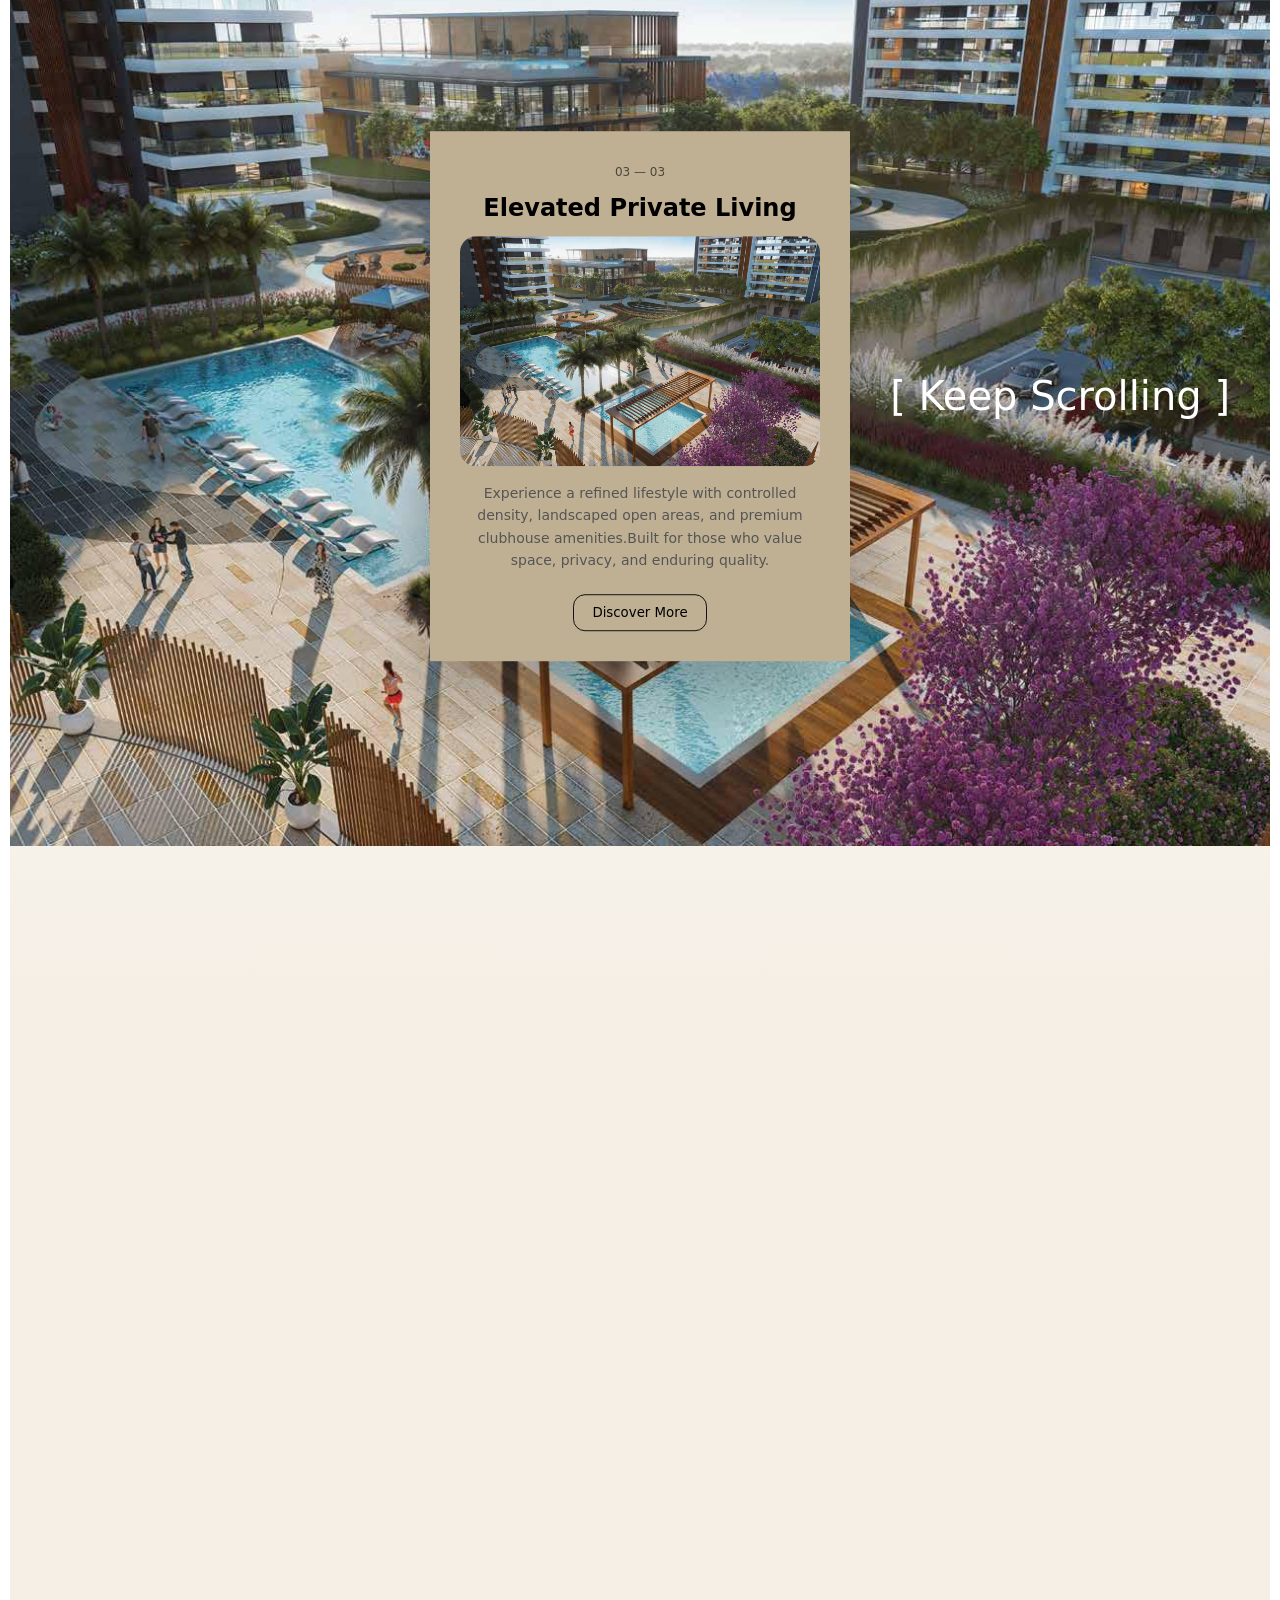
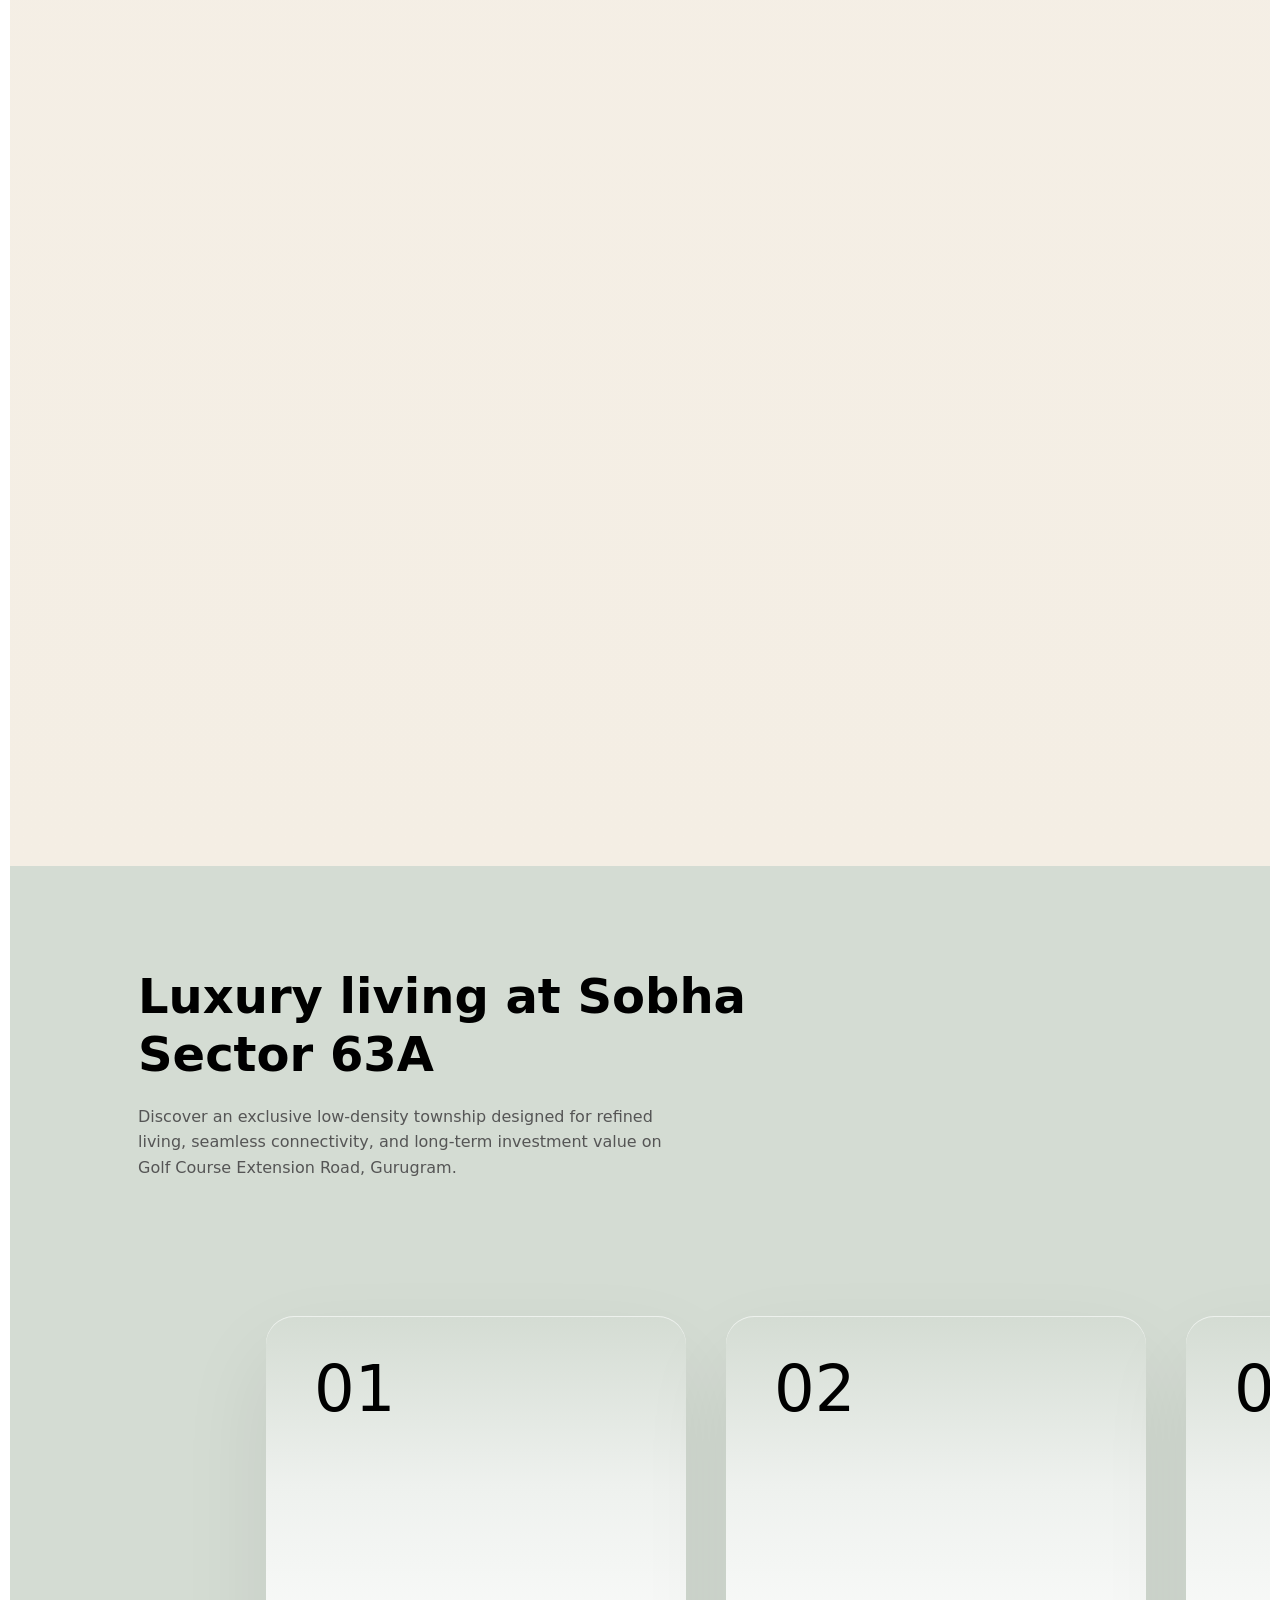
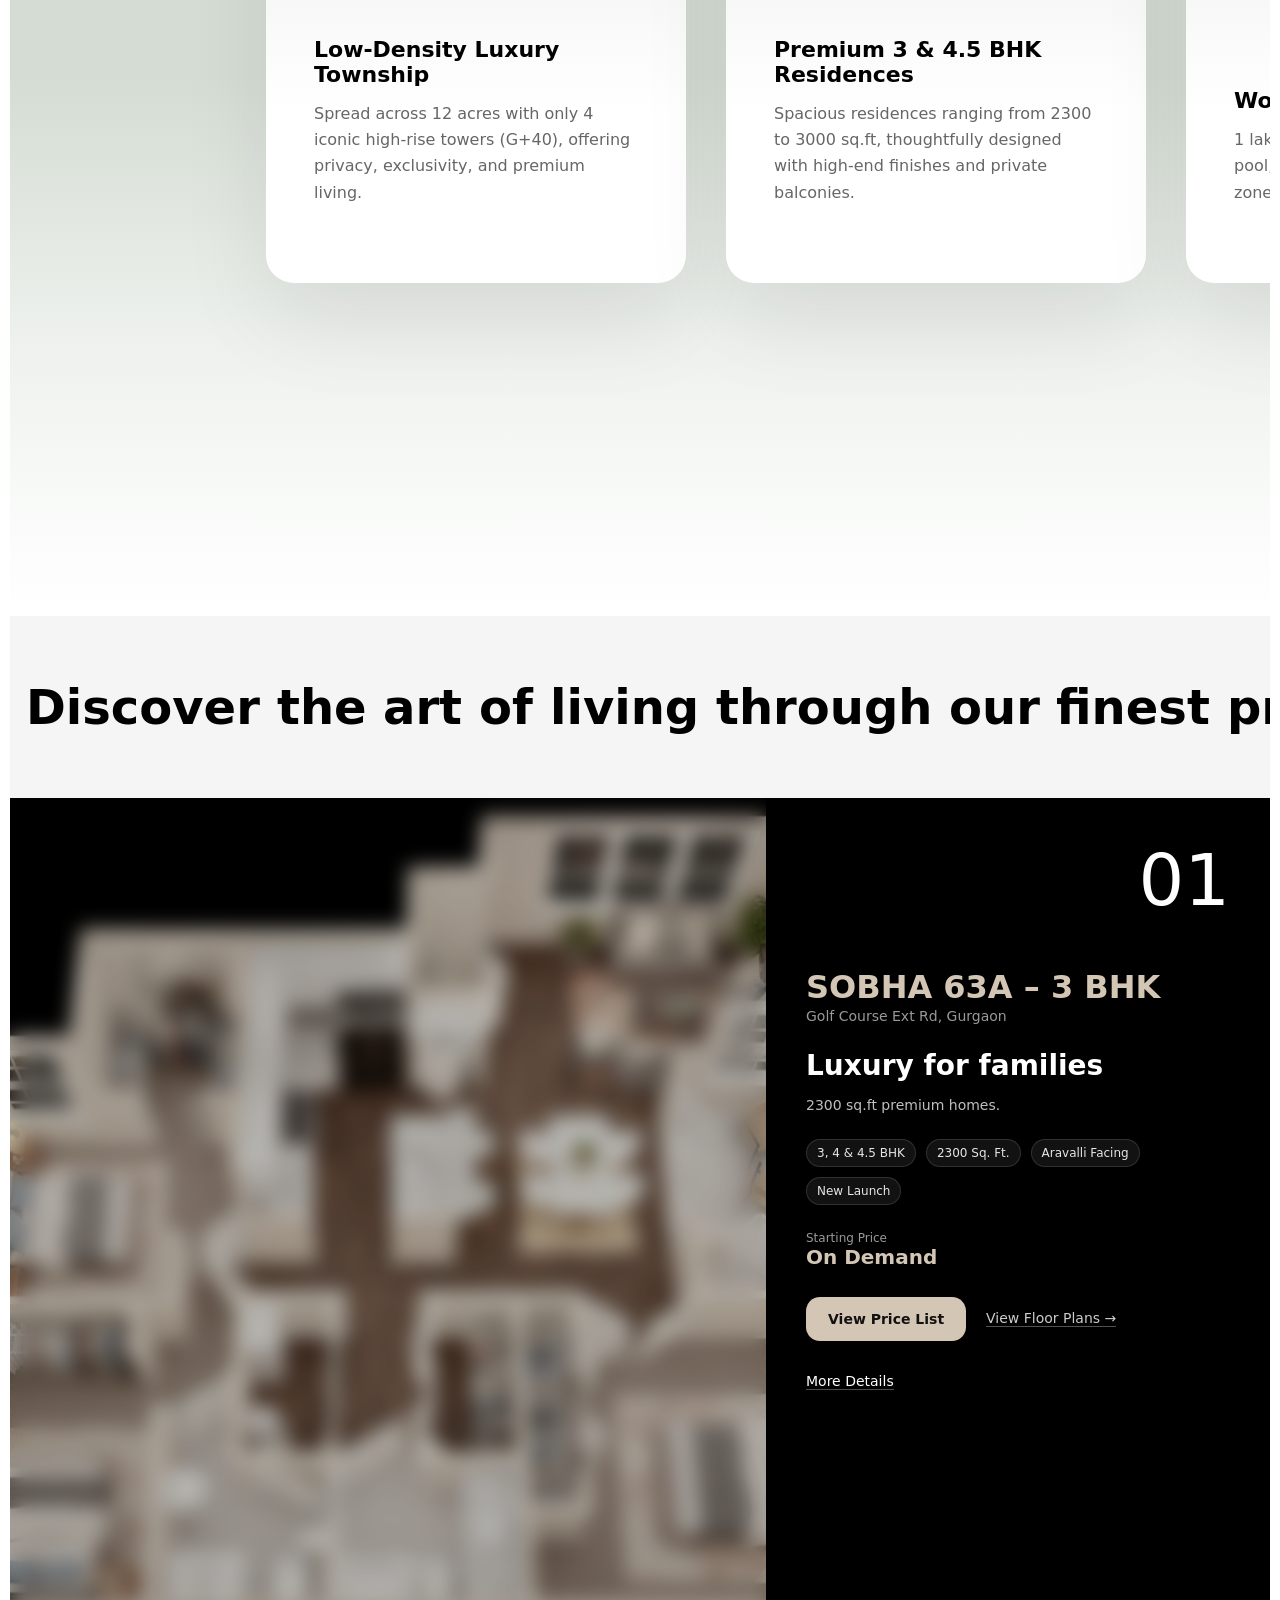
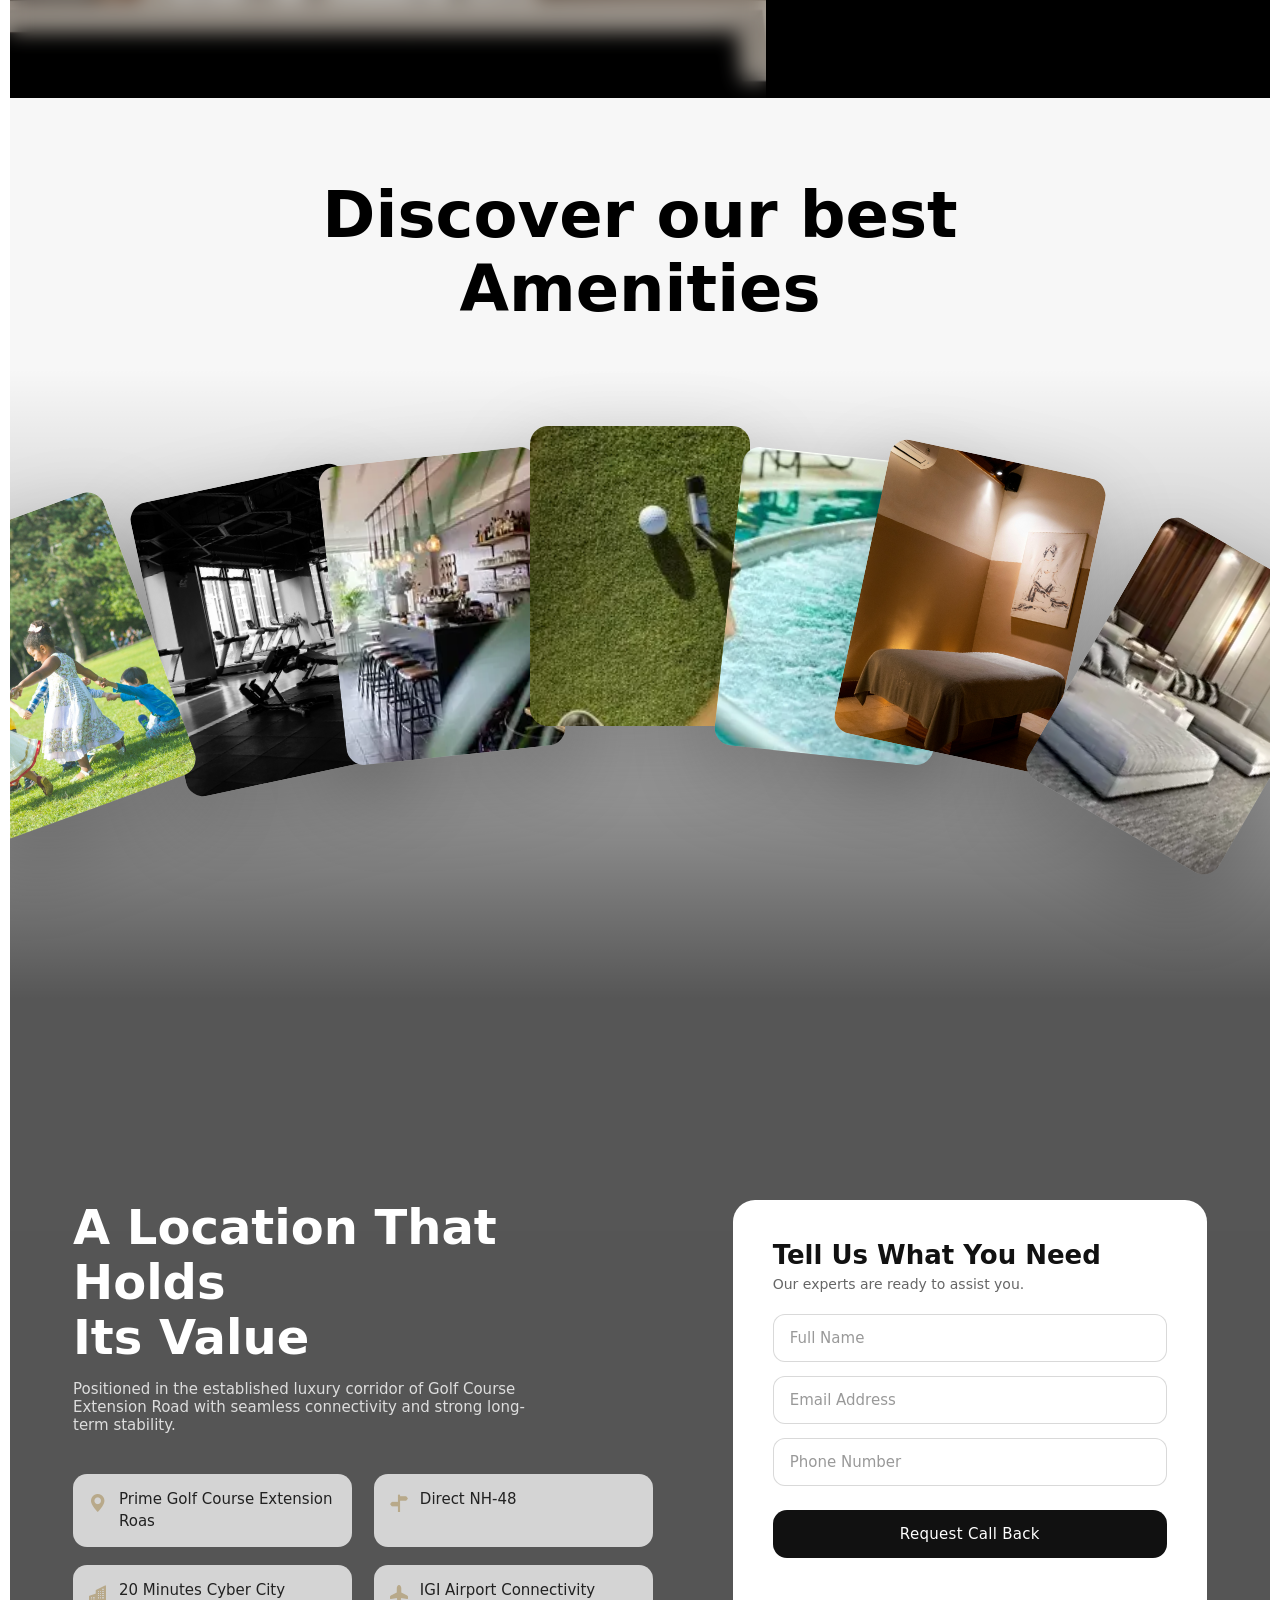
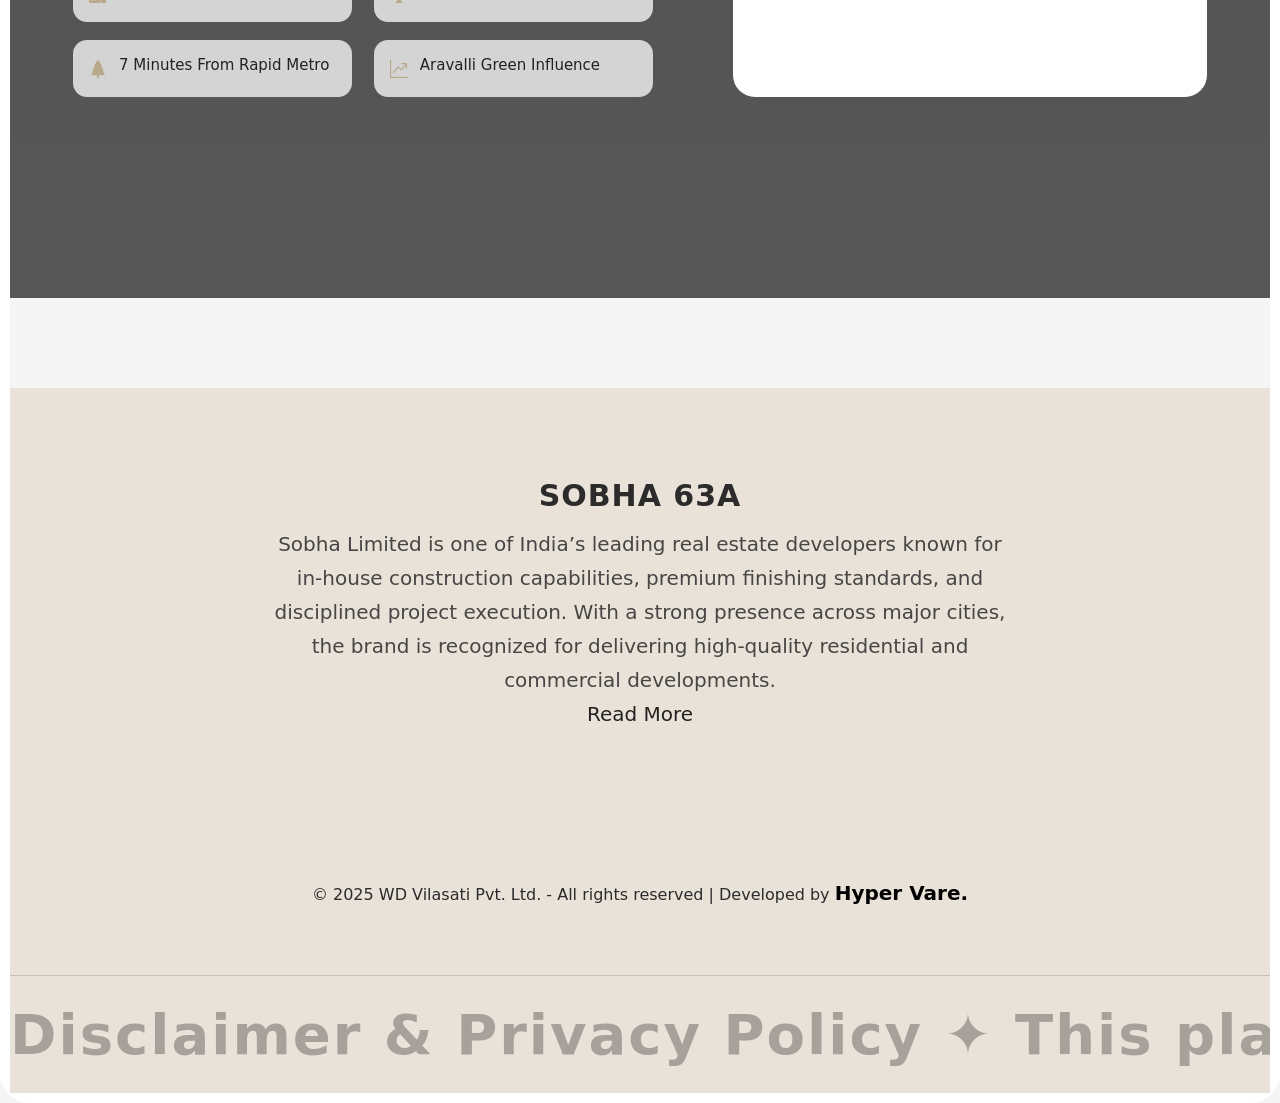
==== commit 7255729f: "changed by gunnu" ====
--- a/index.html
+++ b/index.html
@@ -863,6 +863,7 @@
       <div class="logo">SOBHA 63A</div>
       <p class="brand-desc">
 Sobha Limited is one of India’s leading real estate developers known for in-house construction capabilities, premium finishing standards, and disciplined project execution. With a strong presence across major cities, the brand is recognized for delivering high-quality residential and commercial developments.
+        <br> <a href="privacy.html" style="text-decoration: none; color: black; font-size: bolder;">Read More</a>
       </p>
       <p class="main-company"> © 2025 <span>WD Vilasati Pvt. Ltd.</span> - All rights reserved | Developed by <span class="hyper"><a href="https://hypervare.com">Hyper Vare.</a></span></p>
     </div>
@@ -1019,3 +1020,4 @@
 
 
 
+
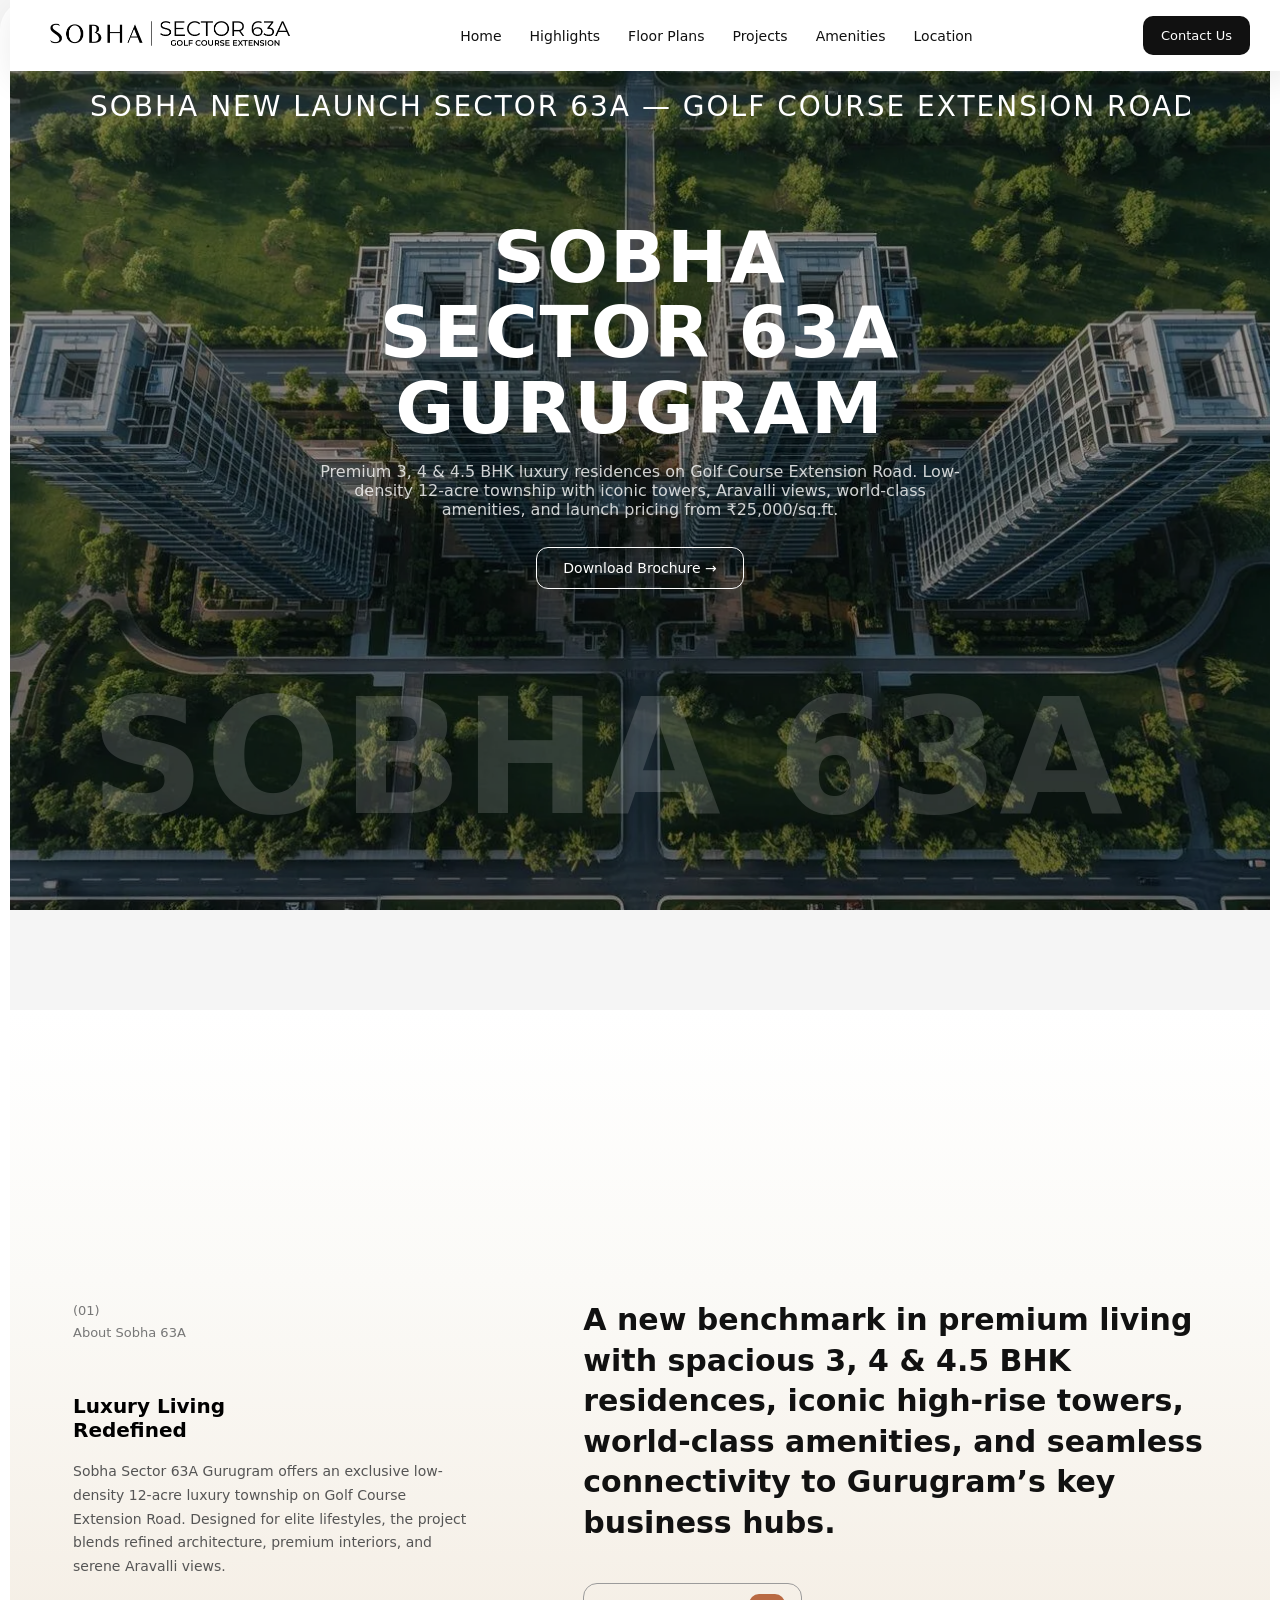
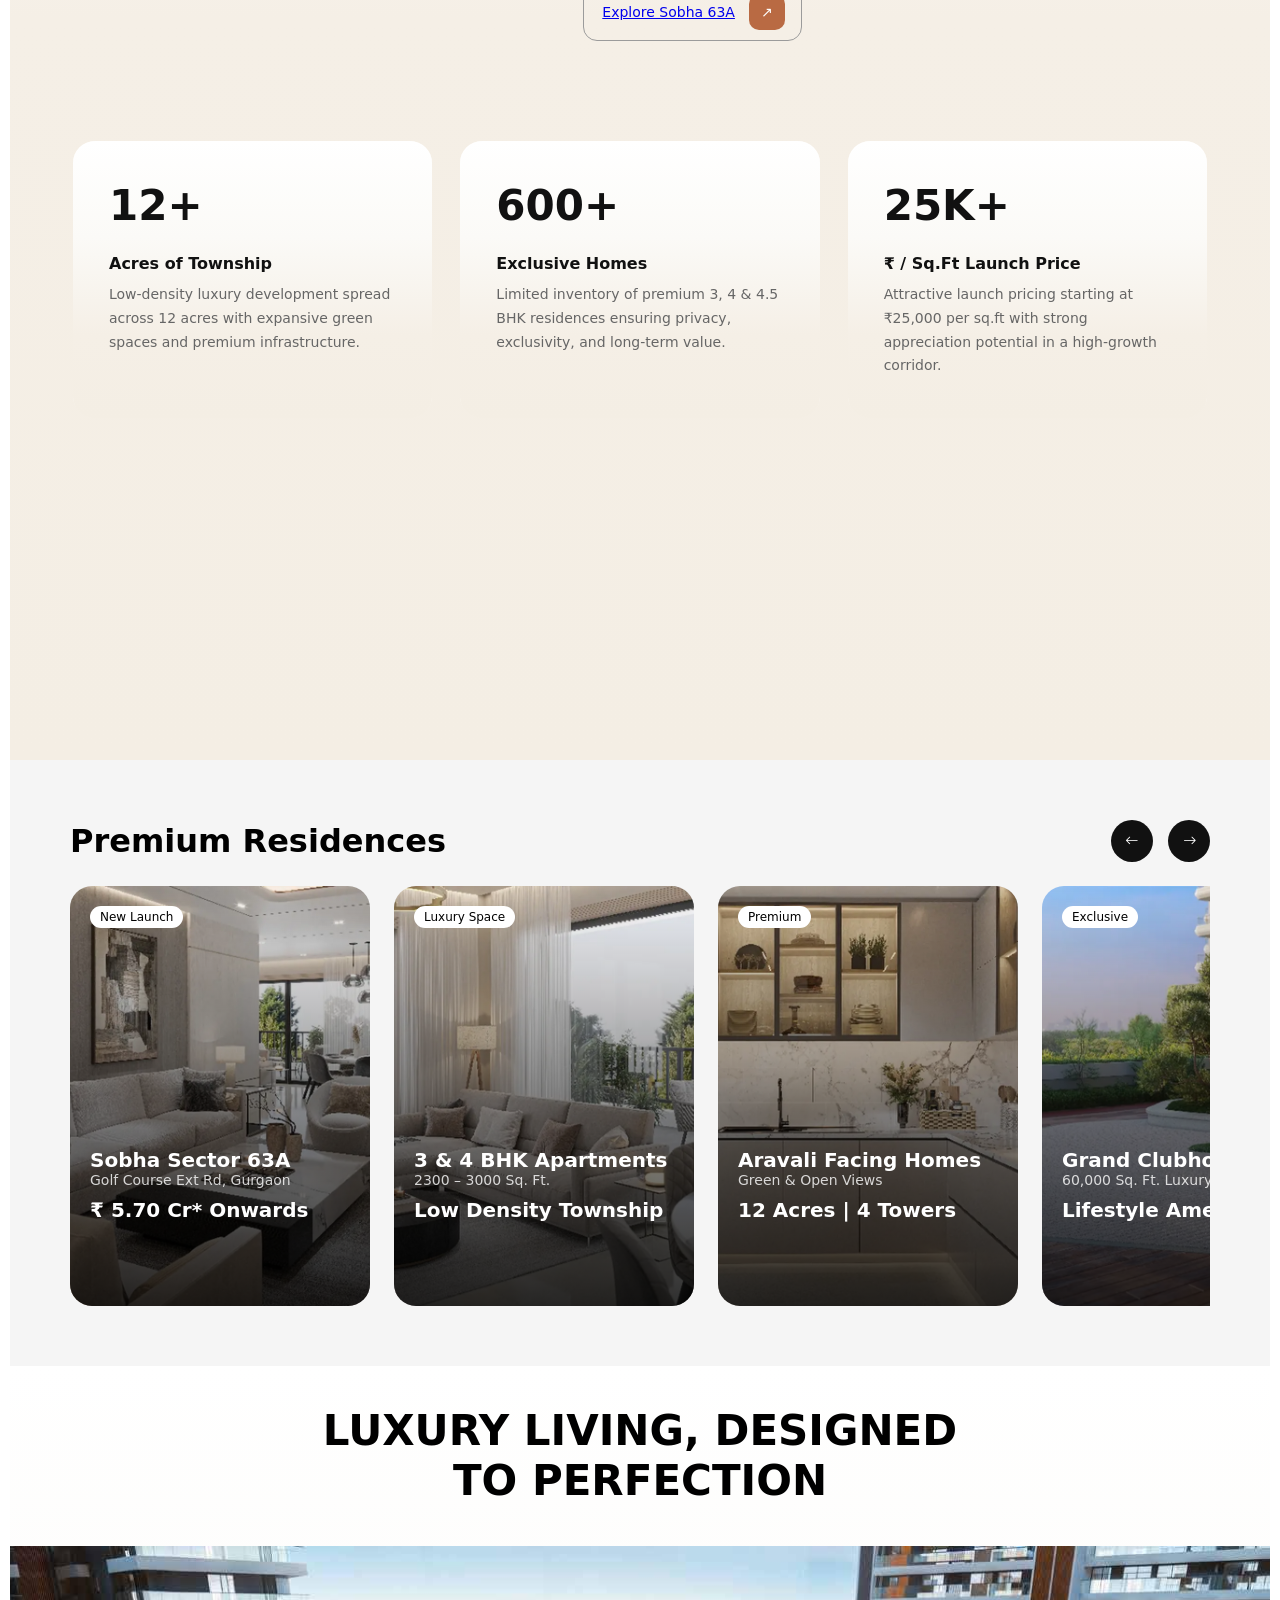
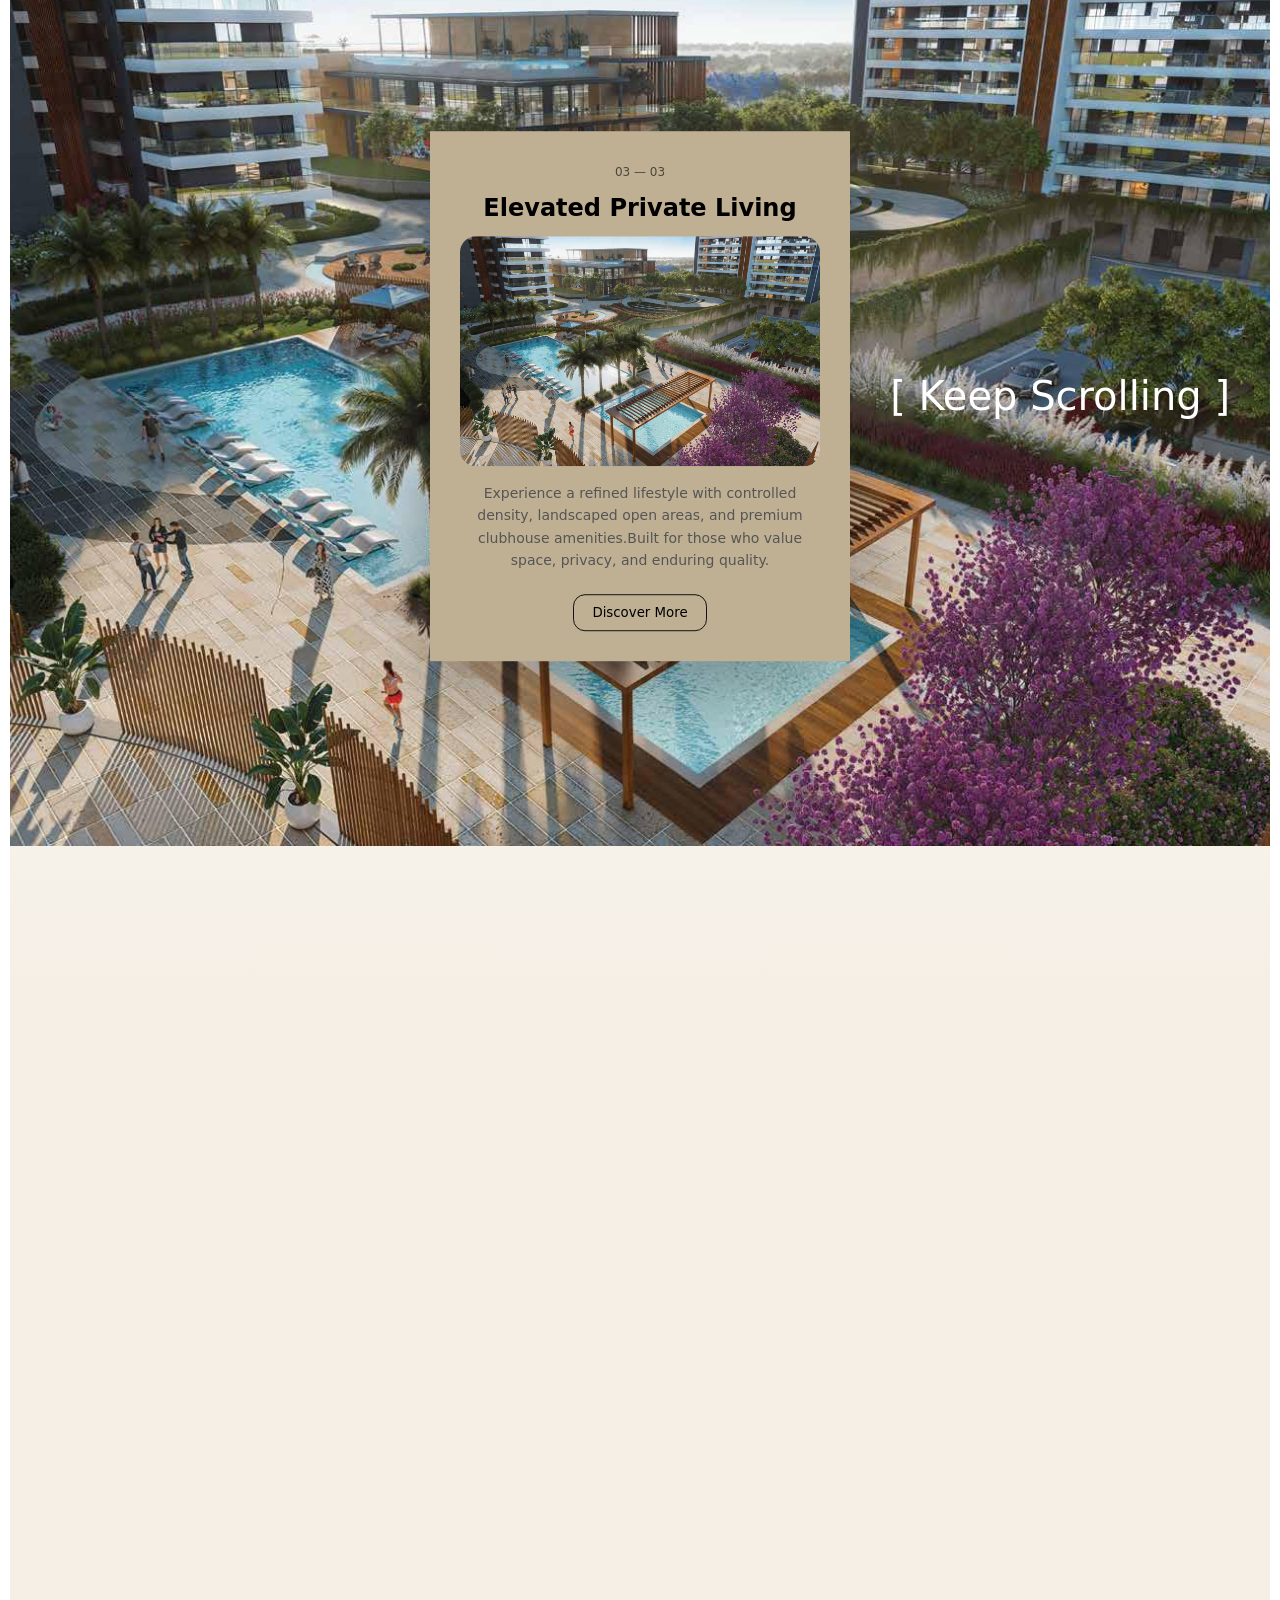
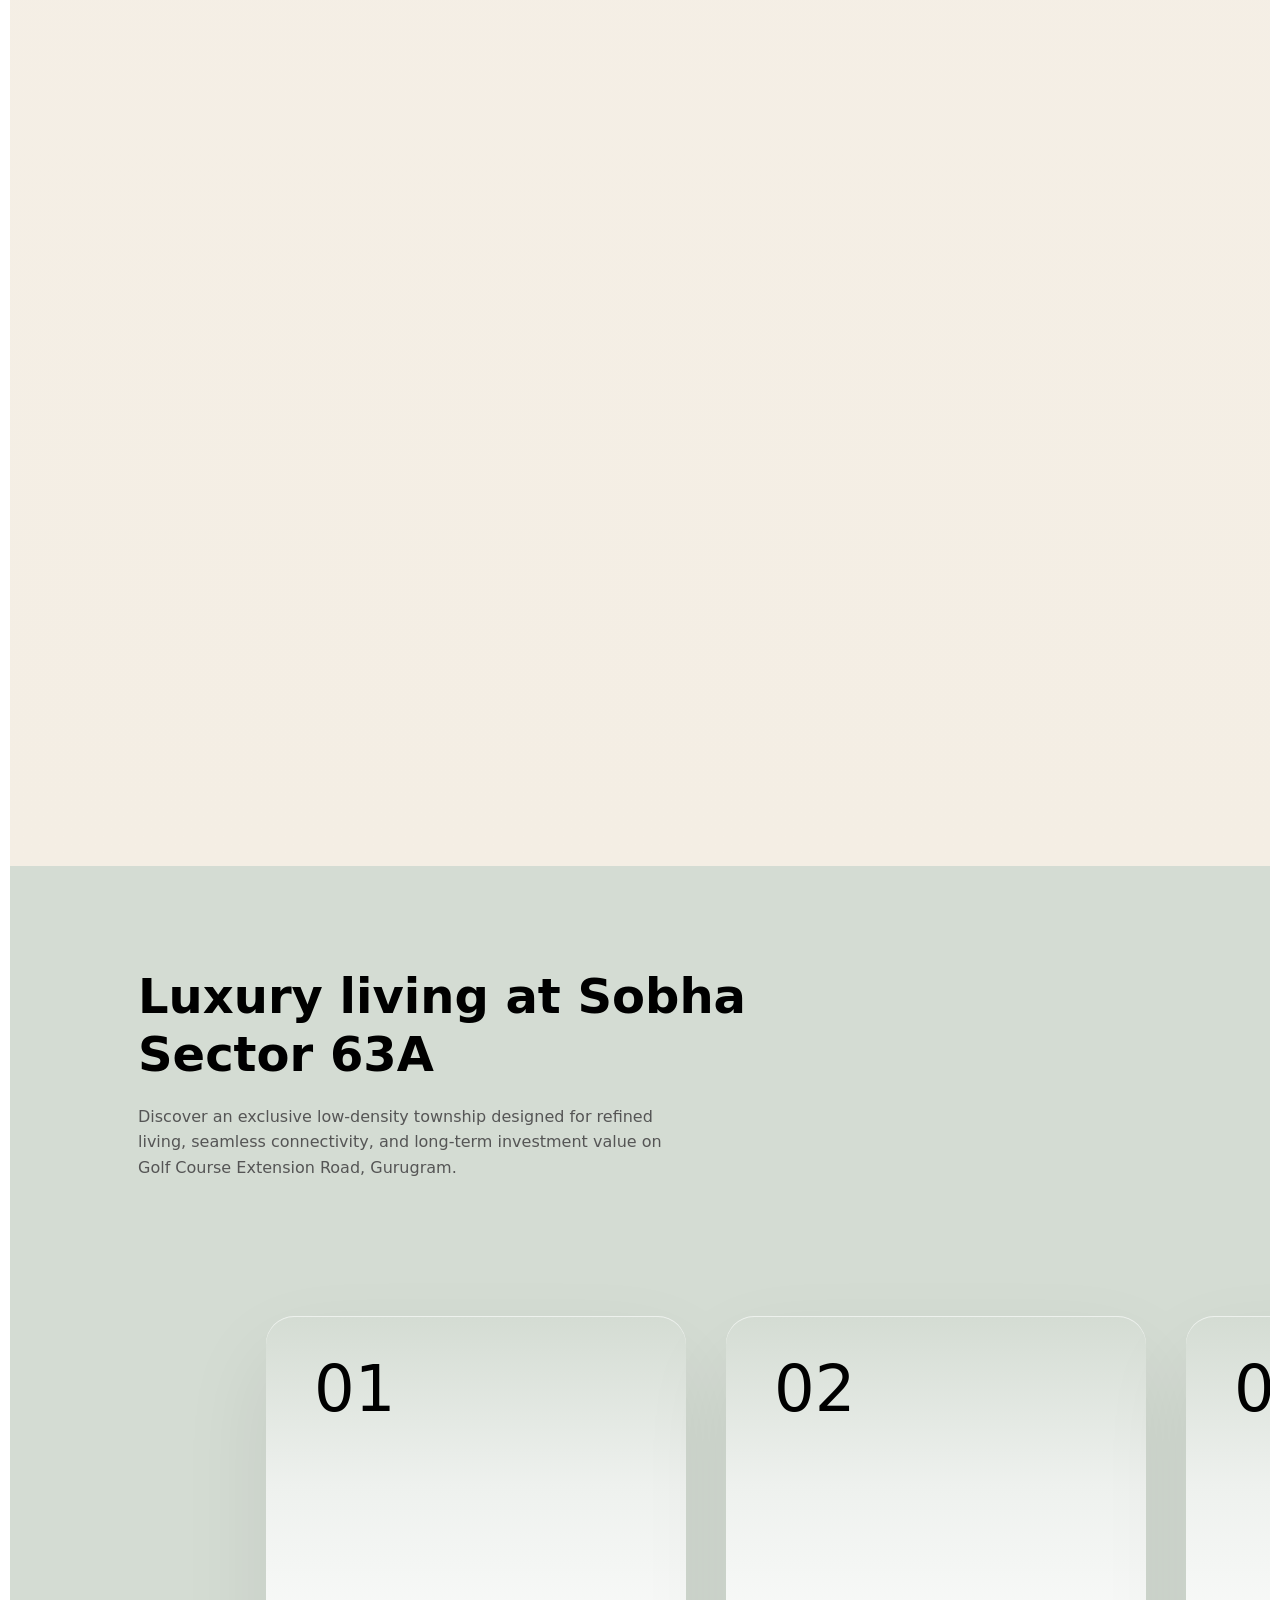
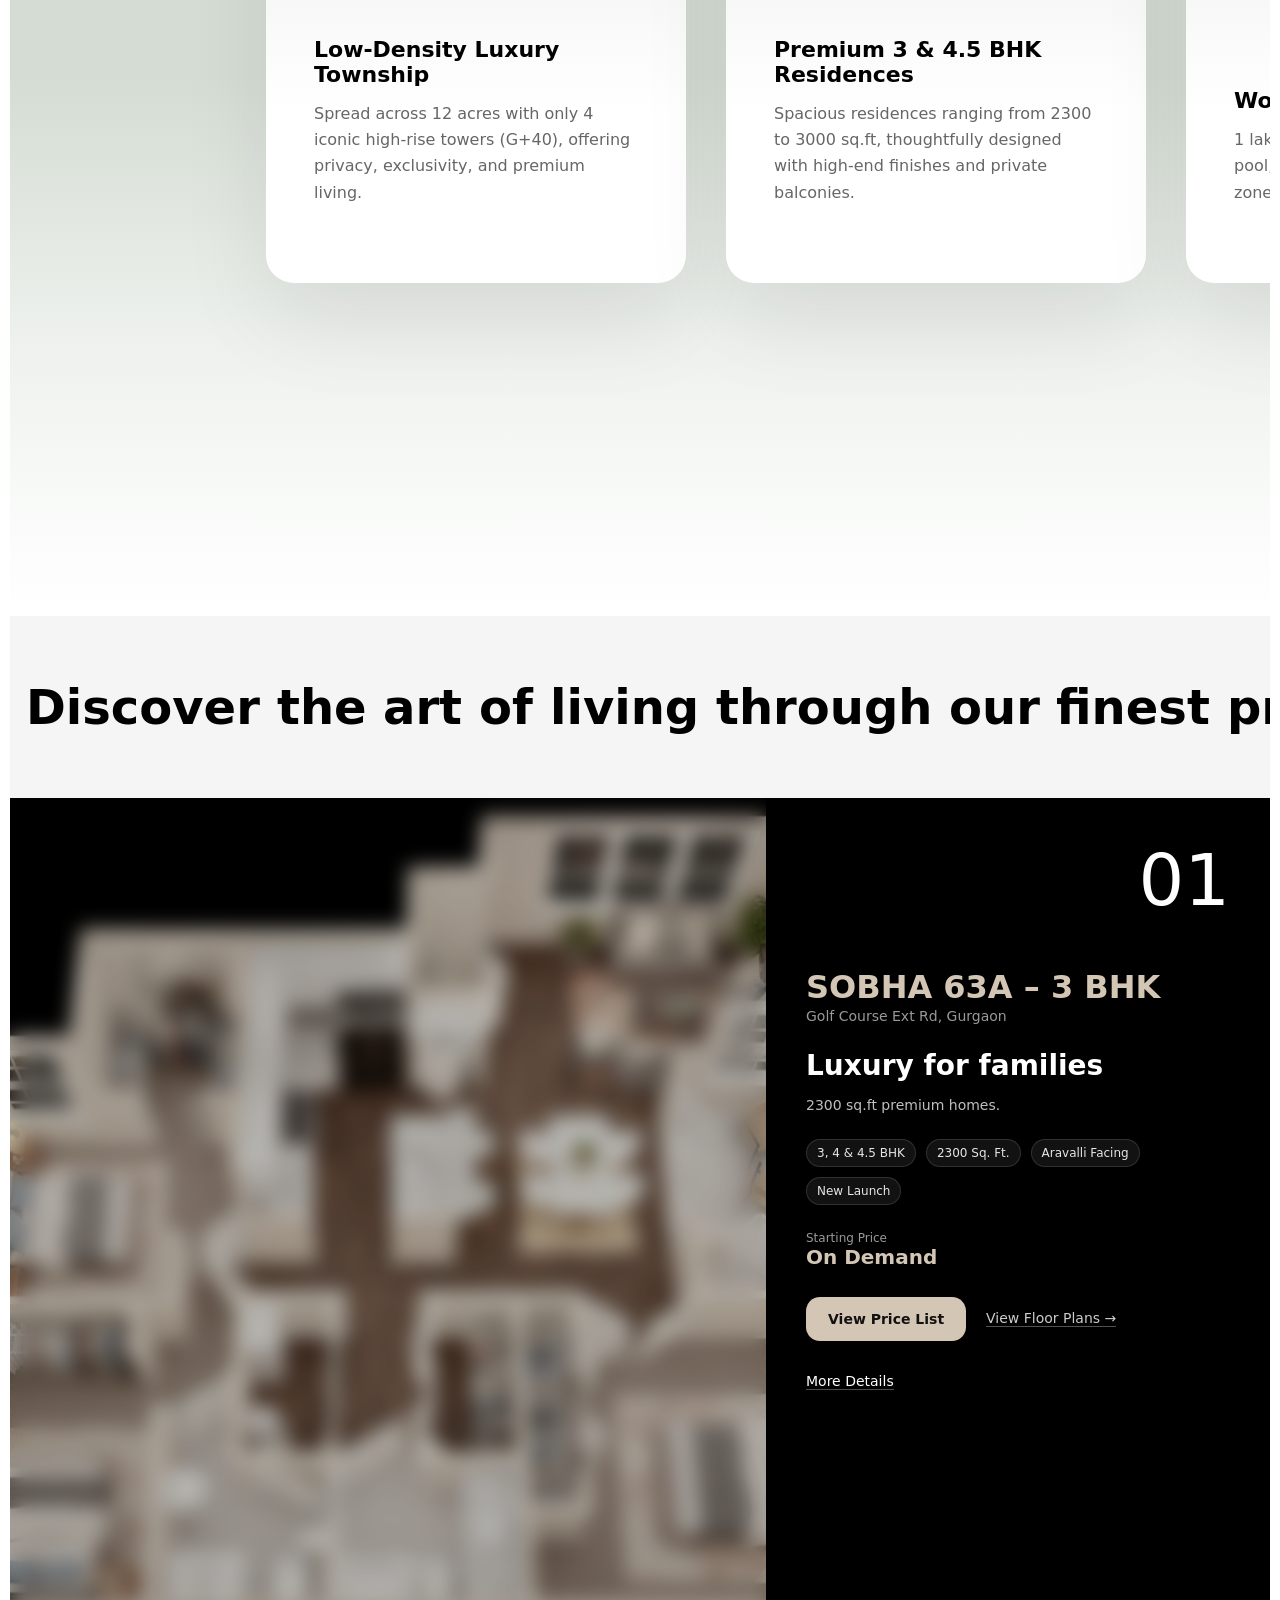
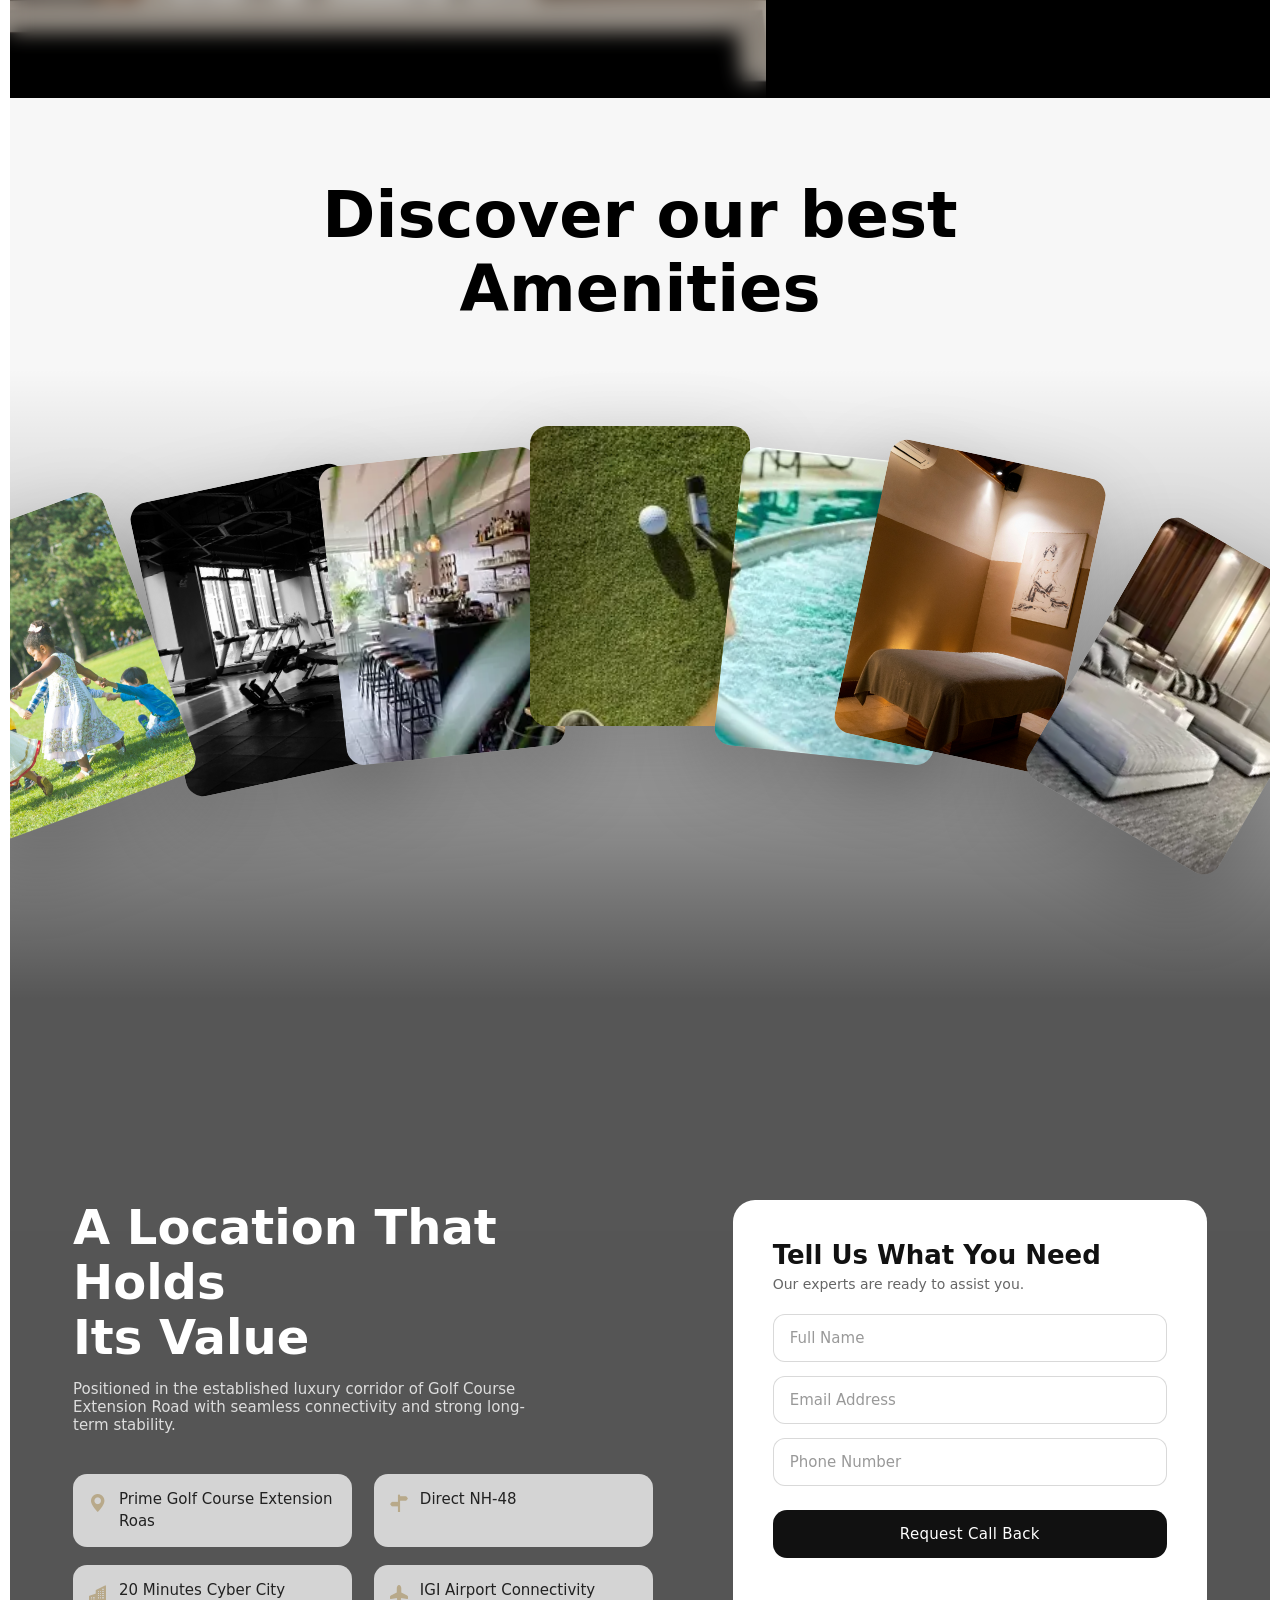
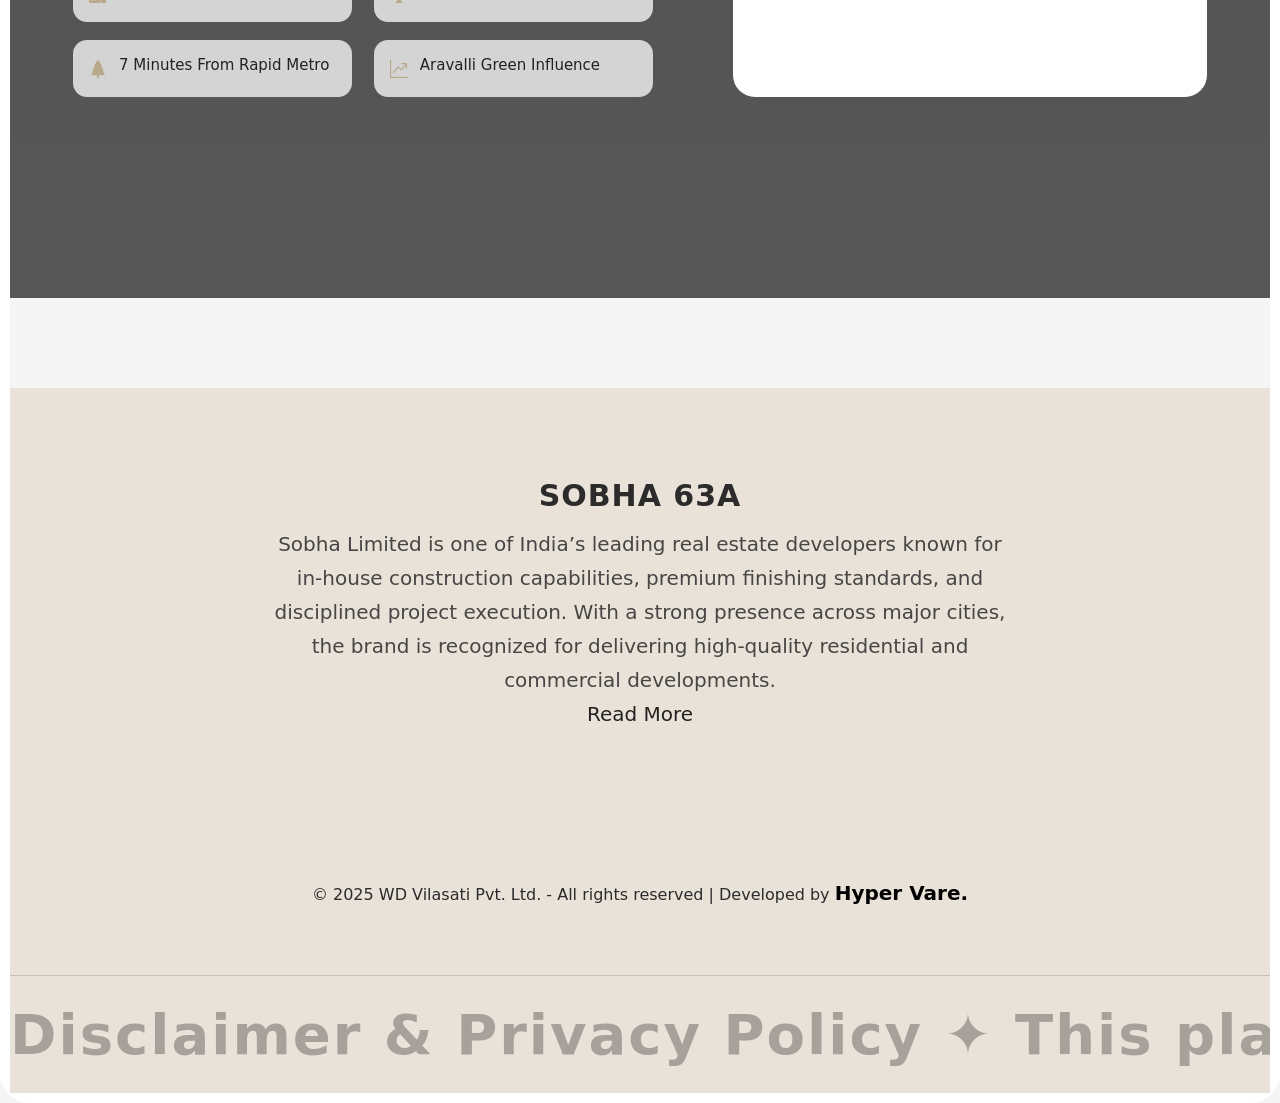
==== commit d76af2ca: "update by hypervare" ====
--- a/index.html
+++ b/index.html
@@ -997,7 +997,7 @@
     <span>WhatsApp</span>
   </a>
 
-  <a href="mailto:contactddf@gmail.com" class="contact-item email">
+  <a href="mailto:sales@wdvilasati.com" class="contact-item email">
     <i class="bi bi-envelope"></i>
     <span>Email</span>
   </a>
@@ -1021,3 +1021,4 @@
 
 
 
+
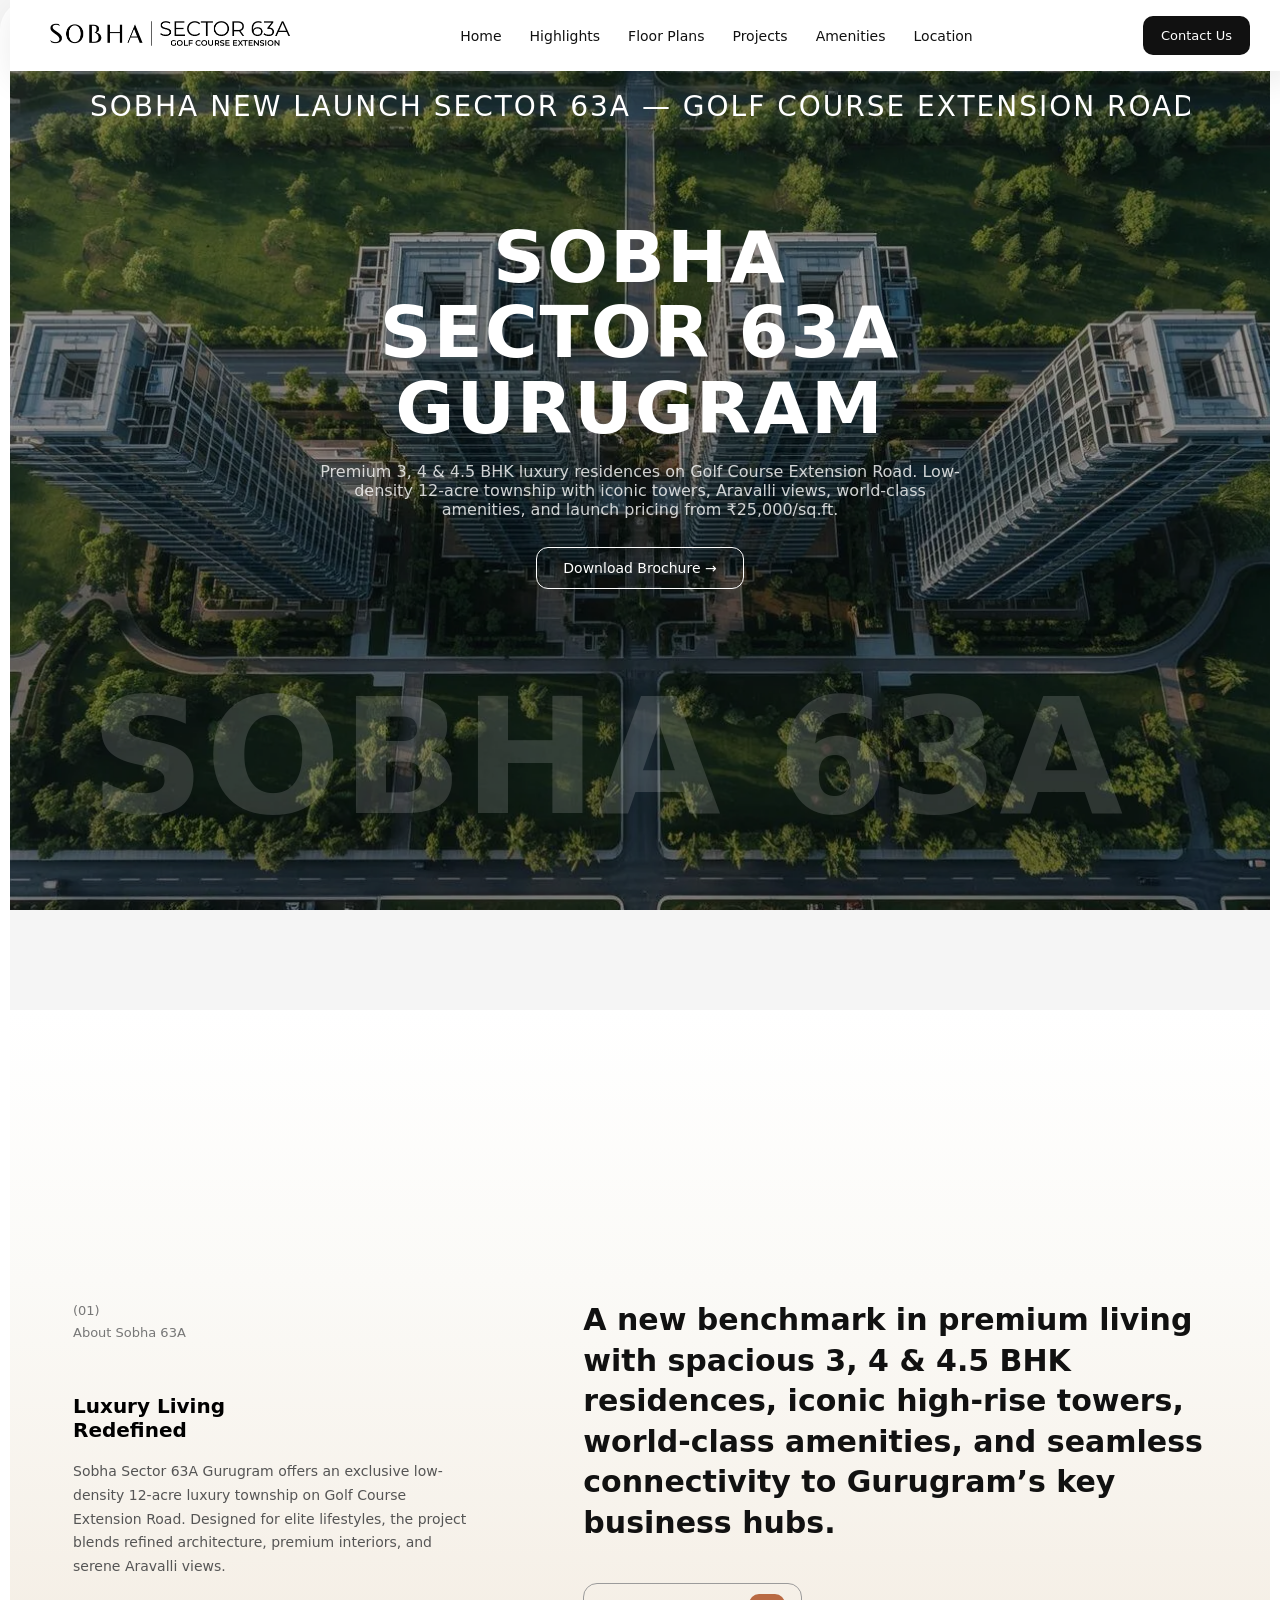
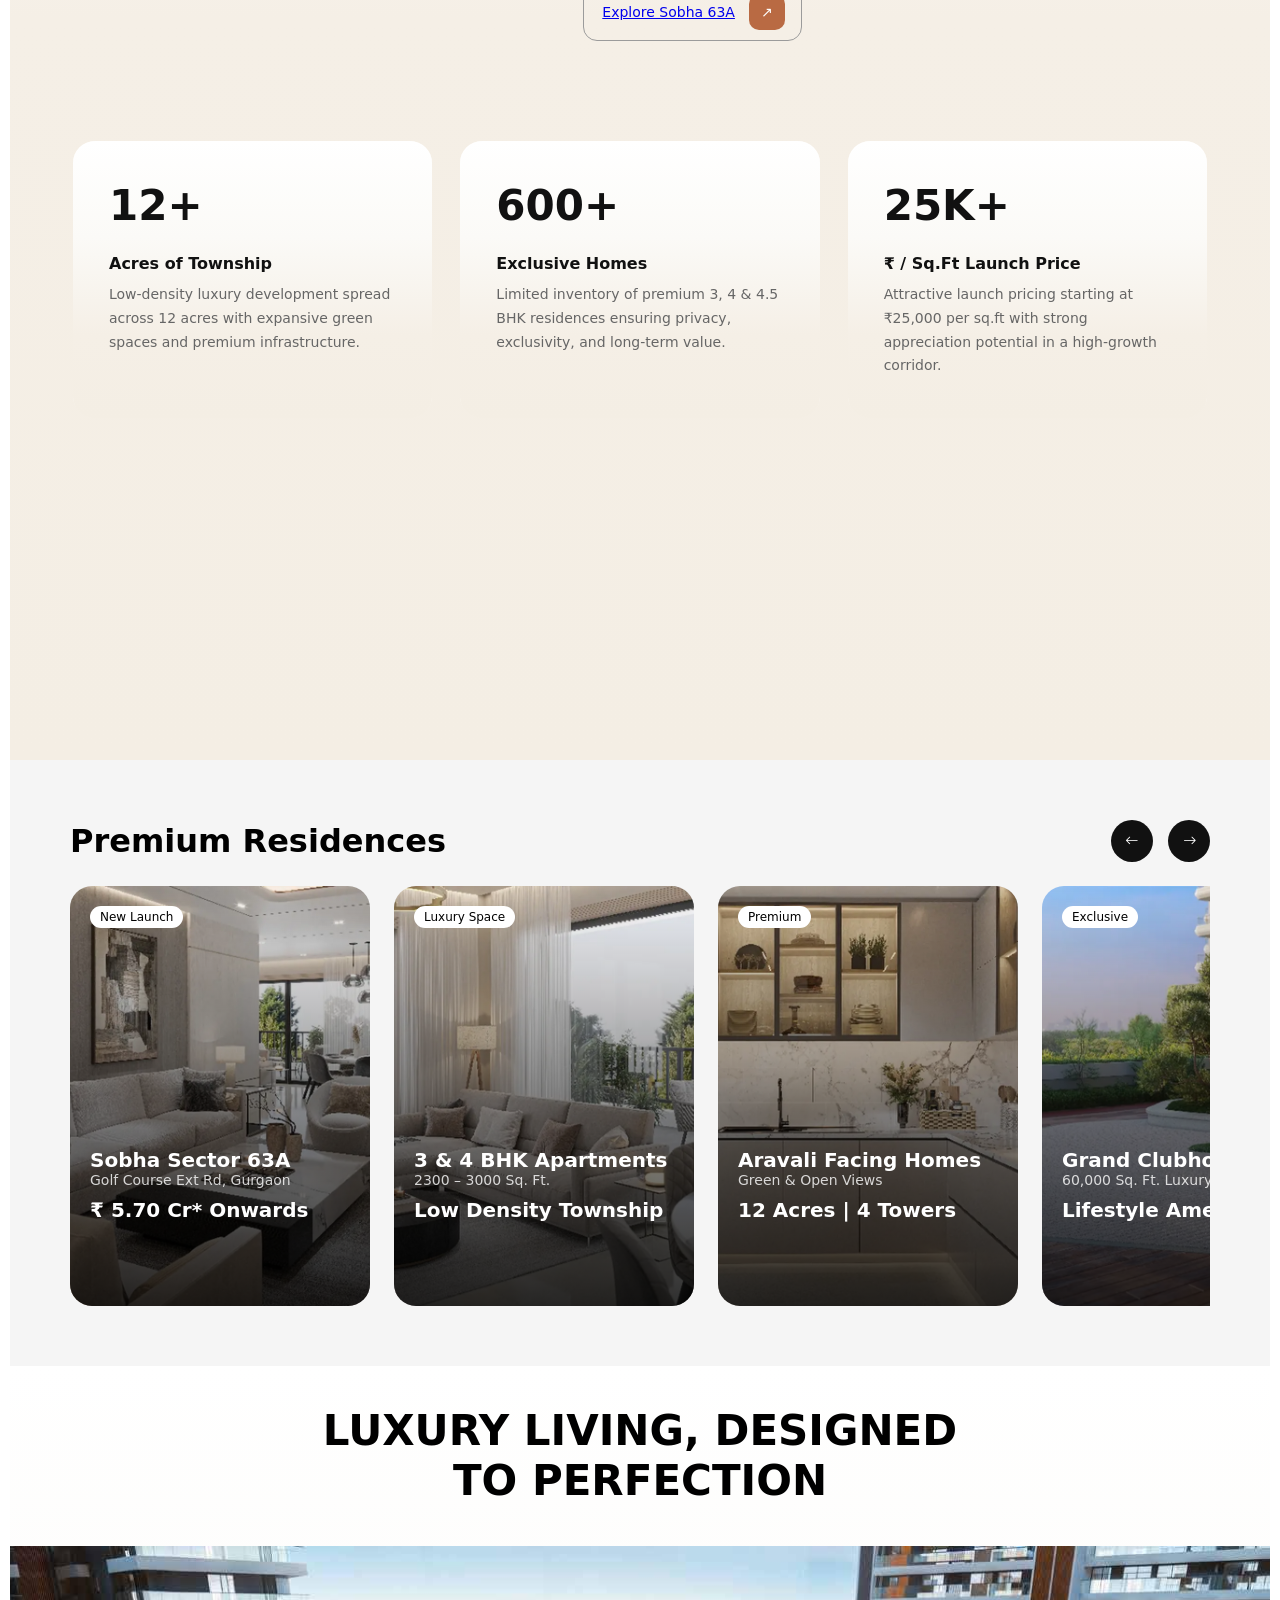
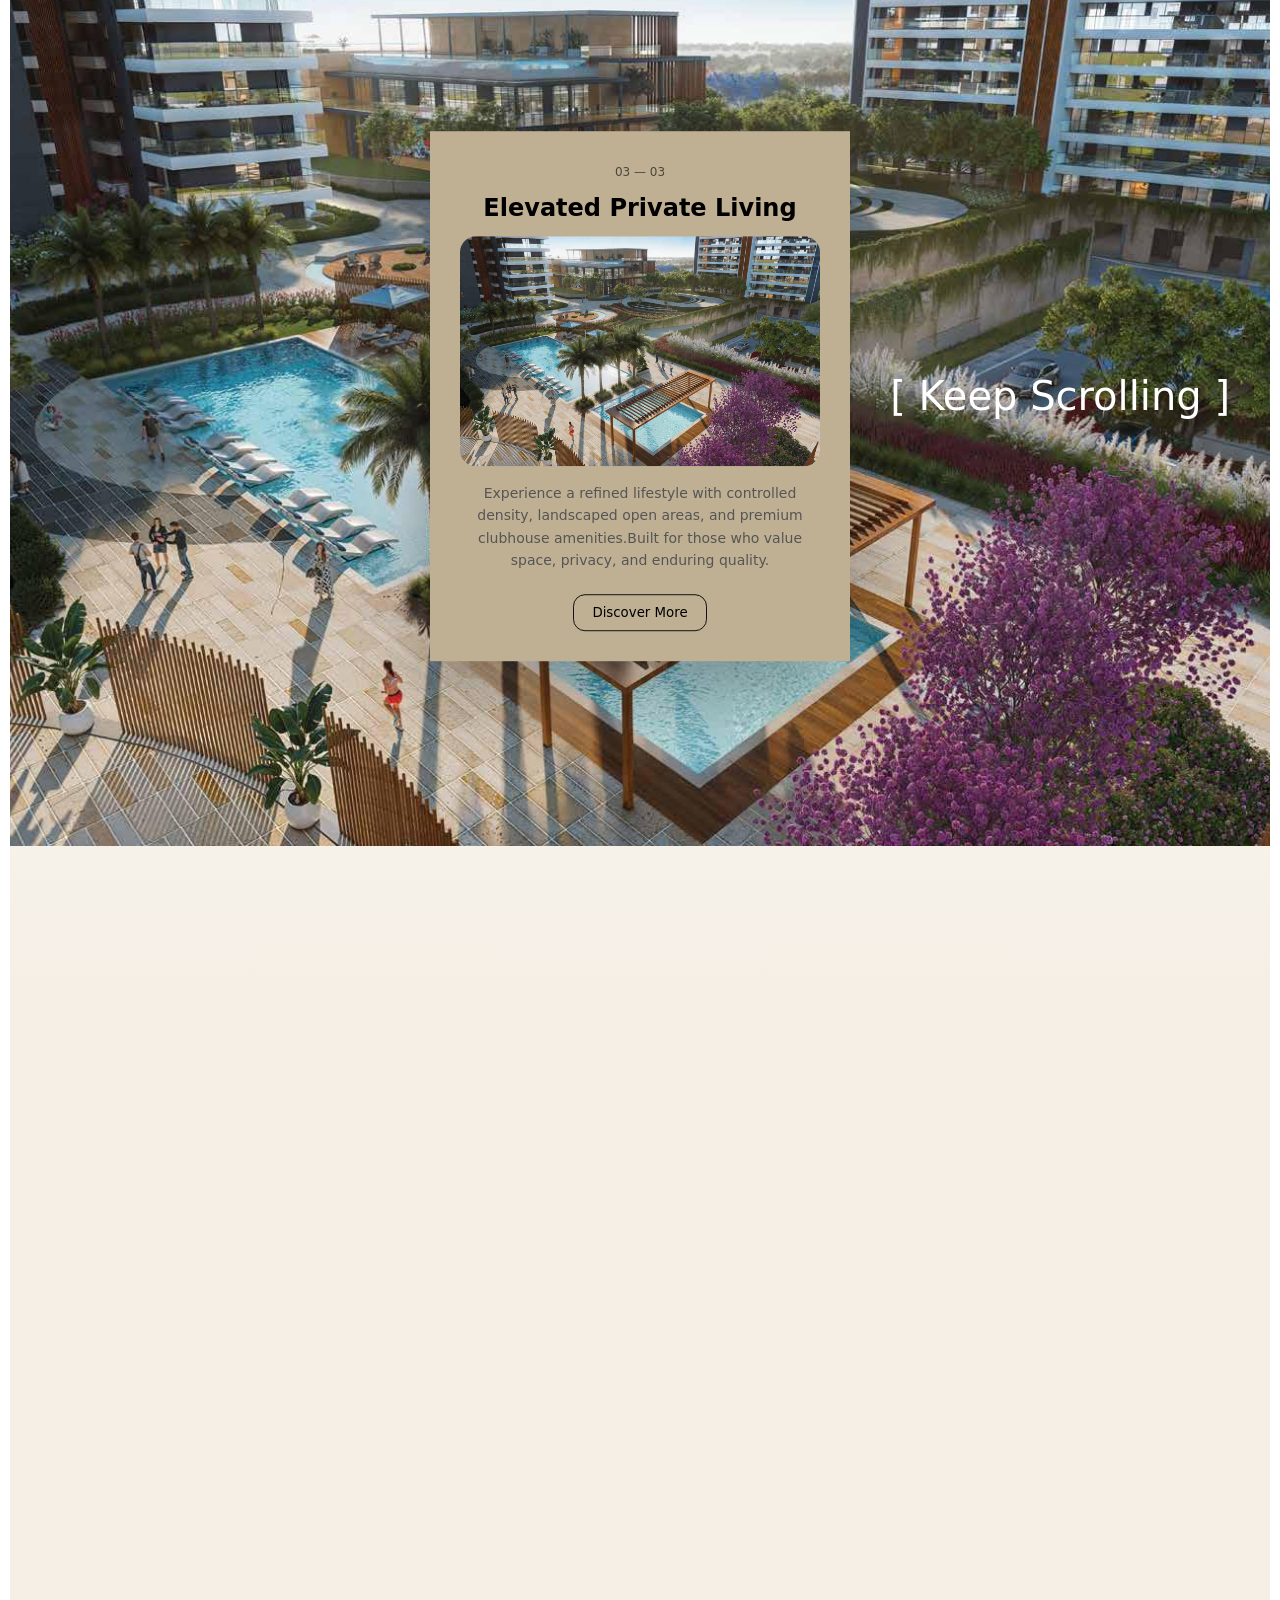
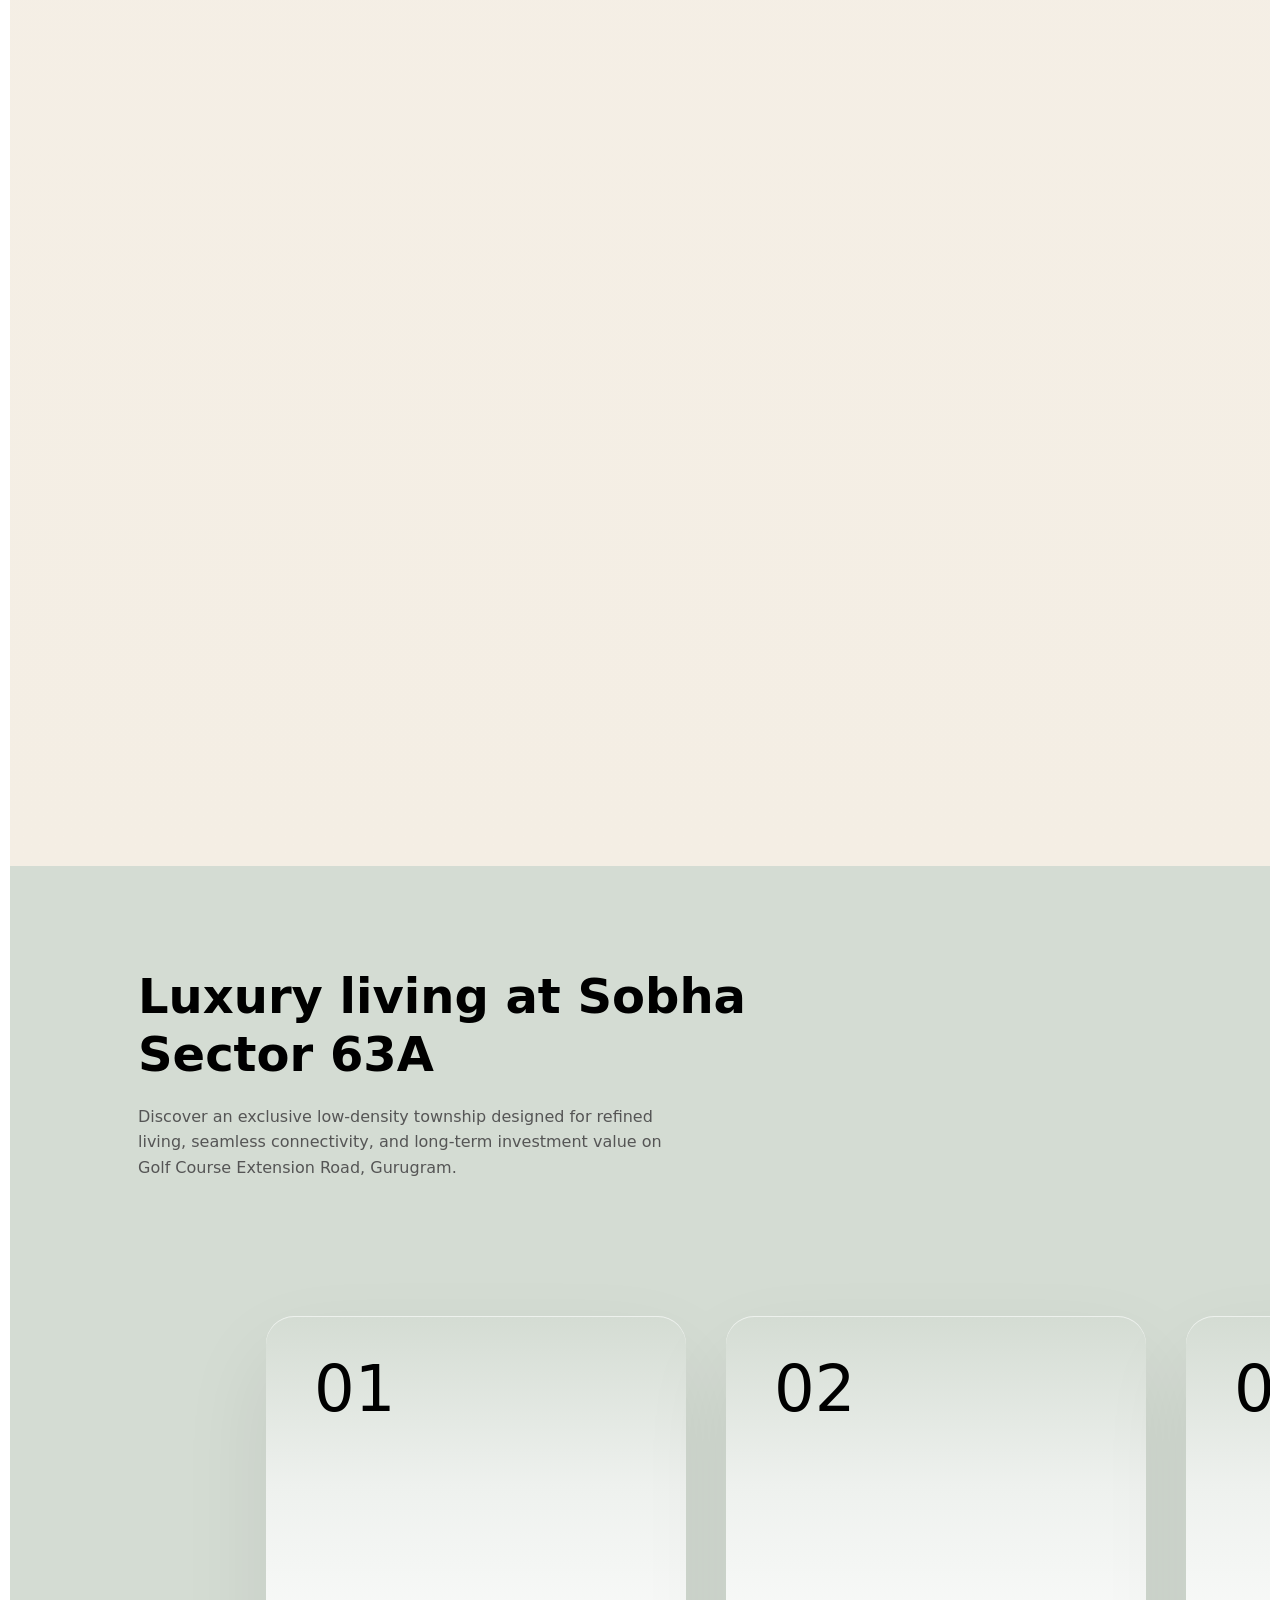
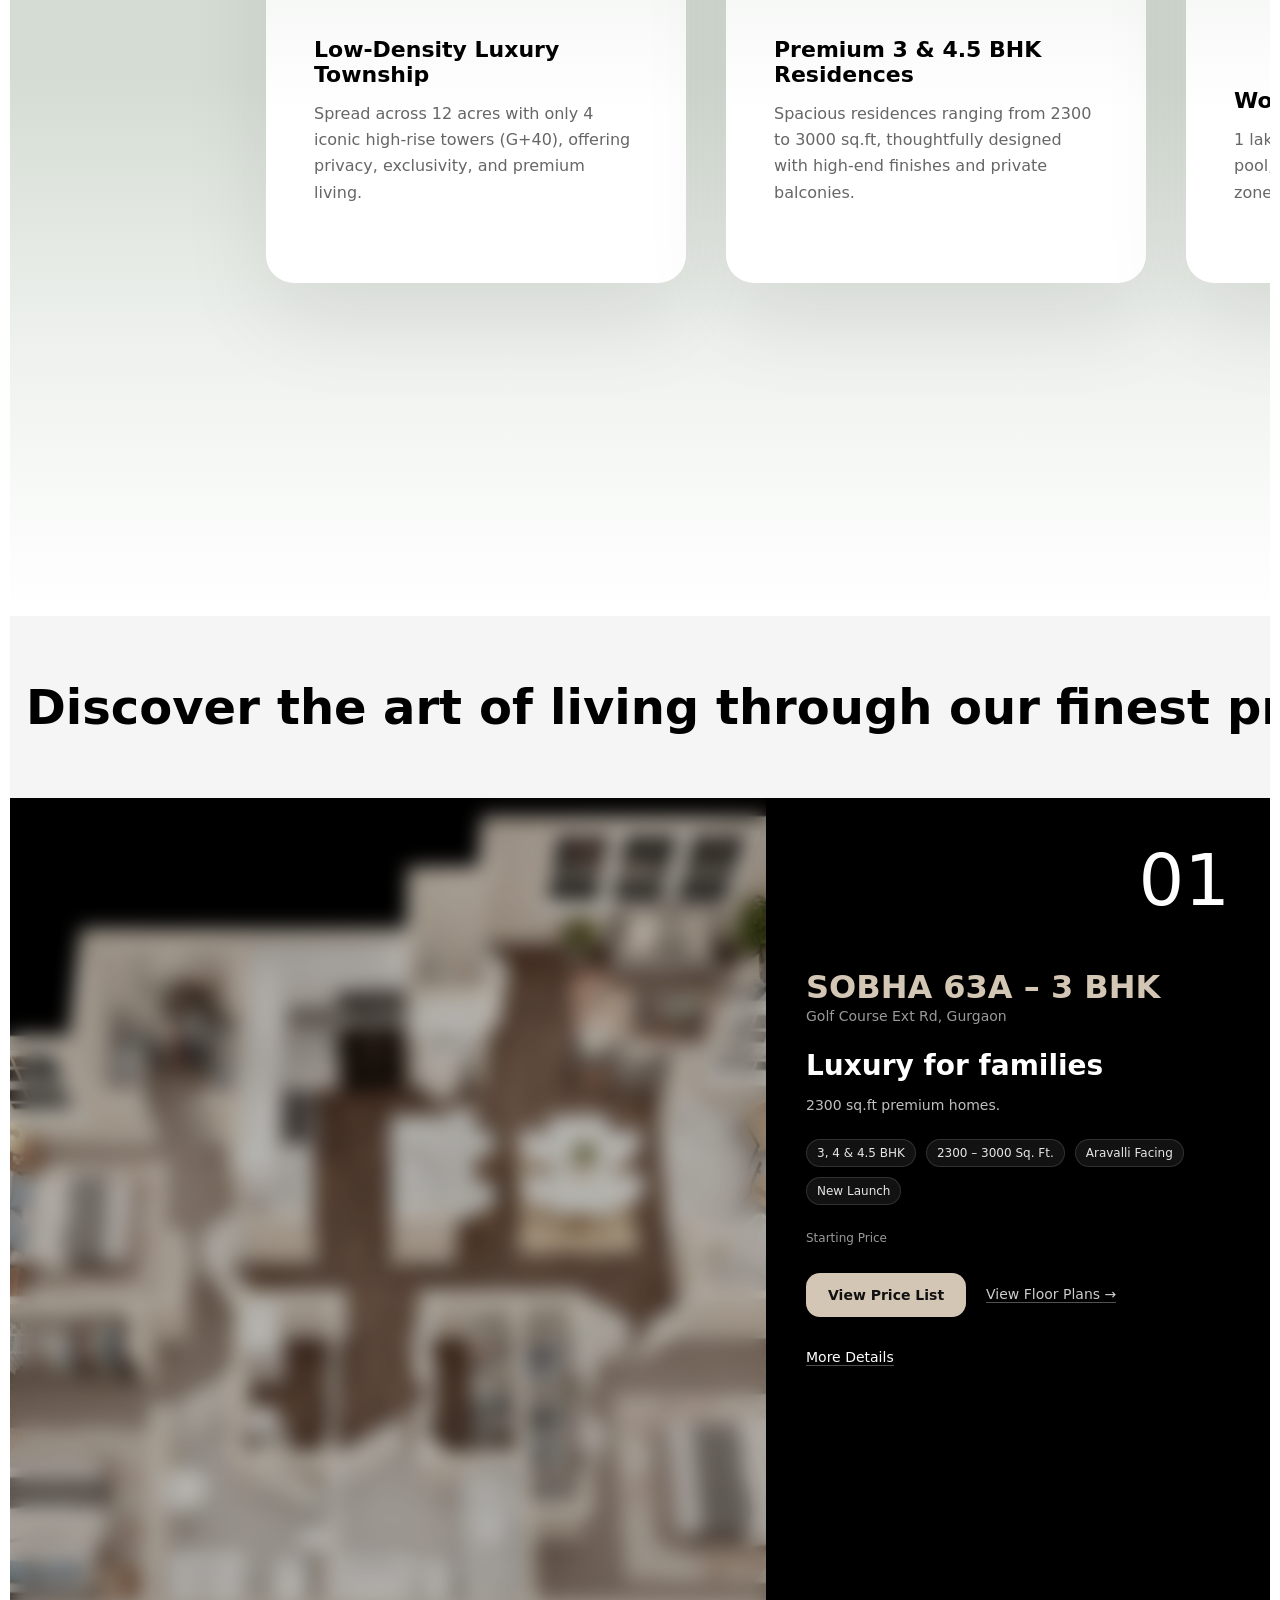
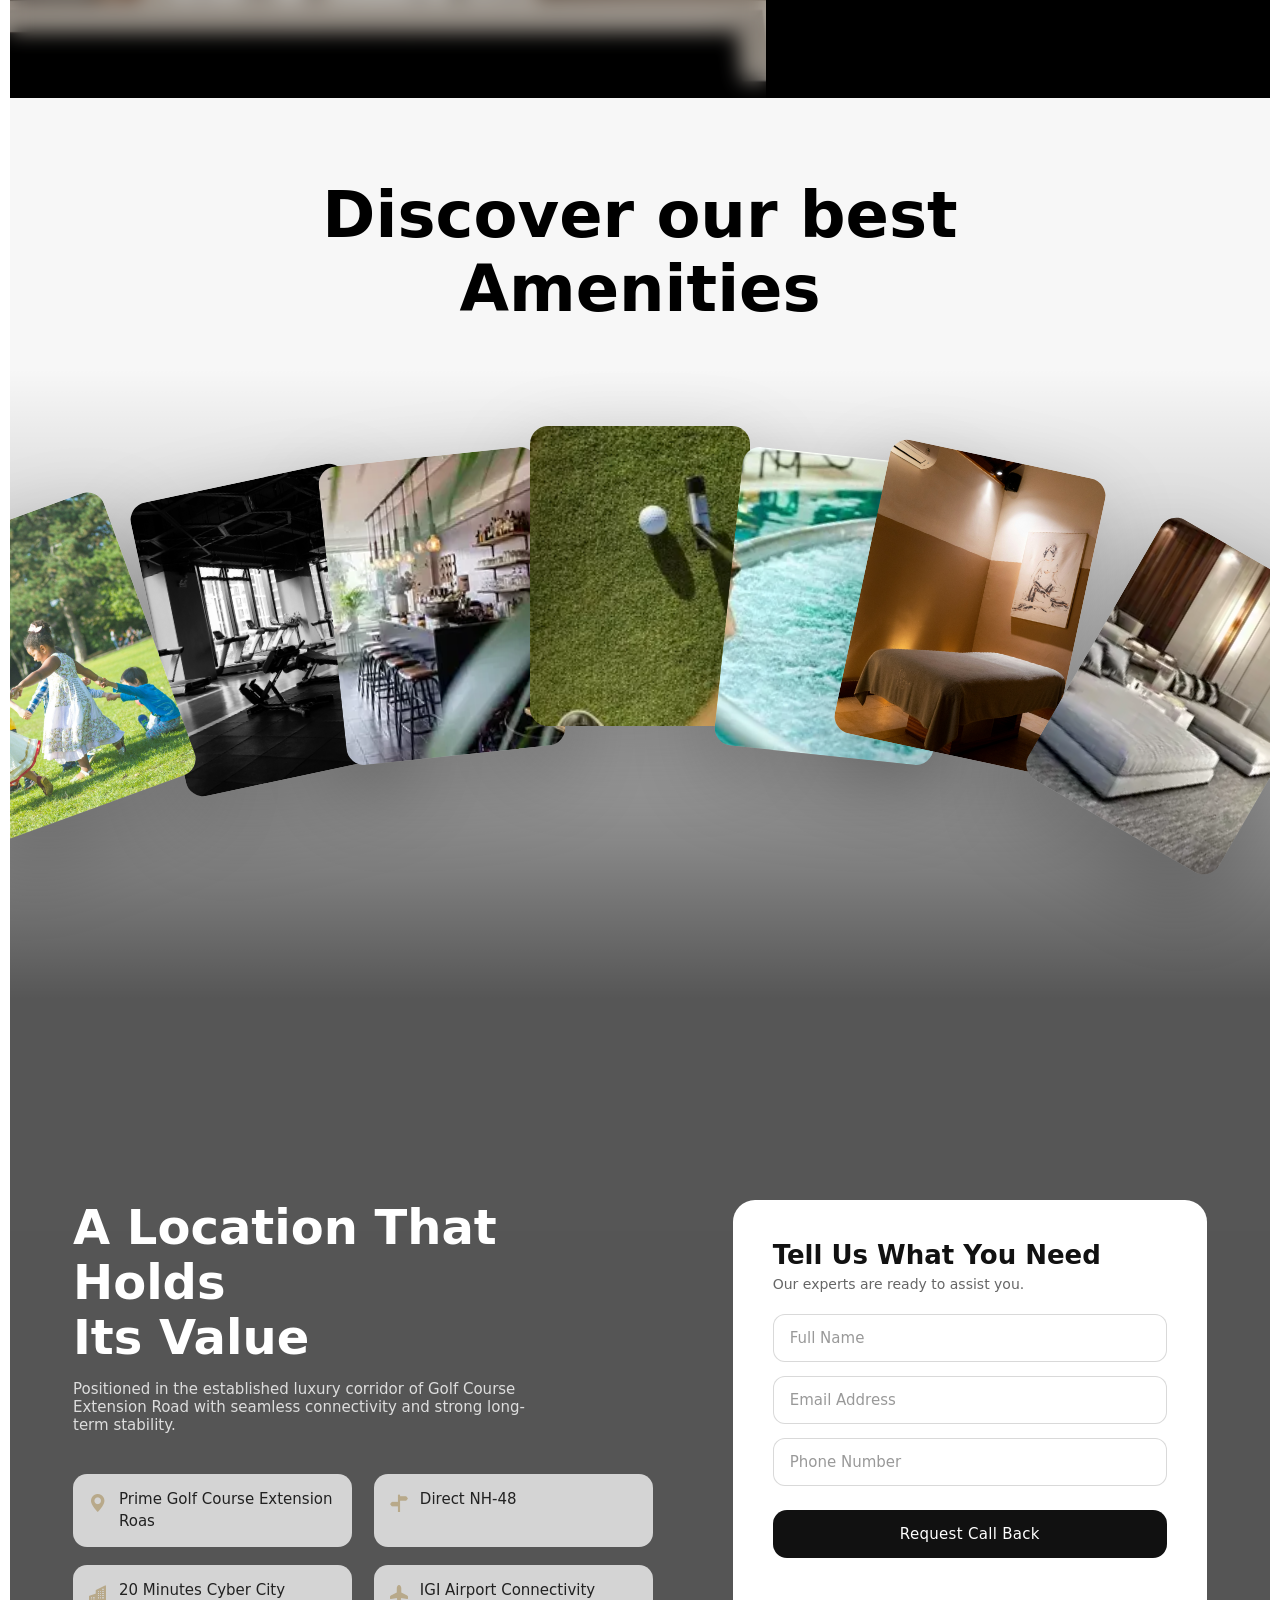
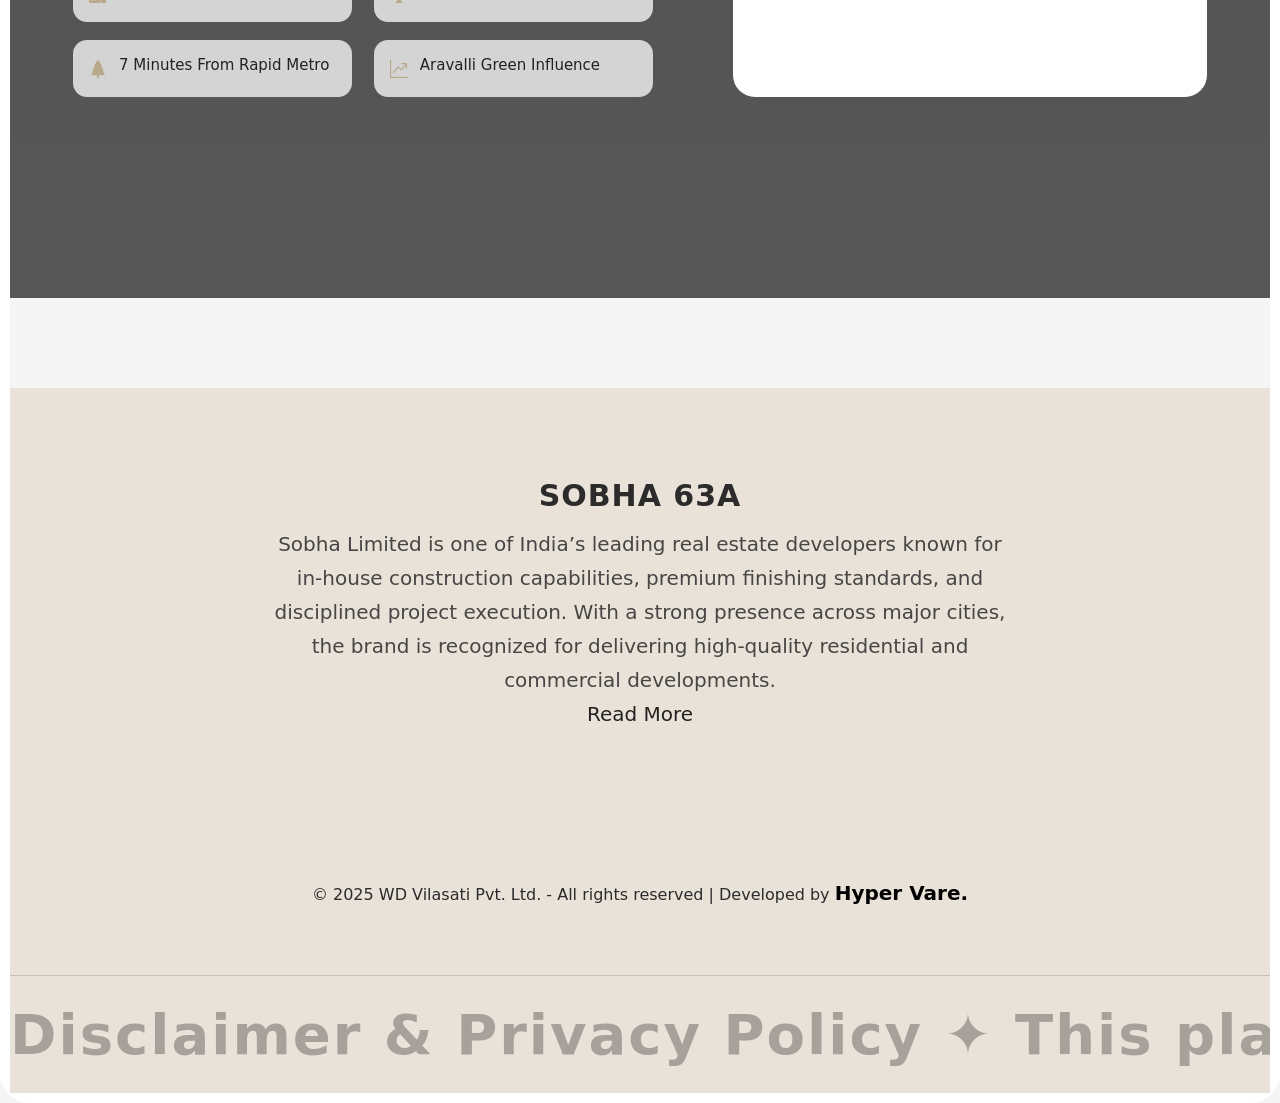
==== commit 16330599: "Update index.html" ====
--- a/index.html
+++ b/index.html
@@ -600,7 +600,7 @@
 
 
 
-    <section class="villa-slider" id="project">
+       <section class="villa-slider" id="project">
 
   <div class="villa-card">
 
@@ -635,7 +635,7 @@
         <!-- PROPERTY QUICK DETAILS -->
 <div class="villa-meta">
   <span>3, 4 & 4.5 BHK</span>
-  <span>2300 Sq. Ft.</span>
+  <span>2300 – 3000 Sq. Ft.</span>
   <span>Aravalli Facing</span>
   <span>New Launch</span>
 </div>
@@ -643,16 +643,16 @@
 <!-- PRICE BLOCK -->
 <div class="villa-price">
   <small>Starting Price</small>
-  <strong>On Demand</strong>
+  <strong id="villaPrice"></strong>
 </div>
 
 <!-- ACTION BUTTONS -->
 <div class="villa-actions">
-  <button class="primary-btn open-form-btn">
+  <button class="primary-btn open-form-btn openFormBtn">
     View Price List
   </button>
 
-  <a href="#" class="text-link">
+  <a href="#" class="text-link openFormBtn">
     View Floor Plans →
   </a>
 </div>
@@ -1022,3 +1022,4 @@
 
 
 
+
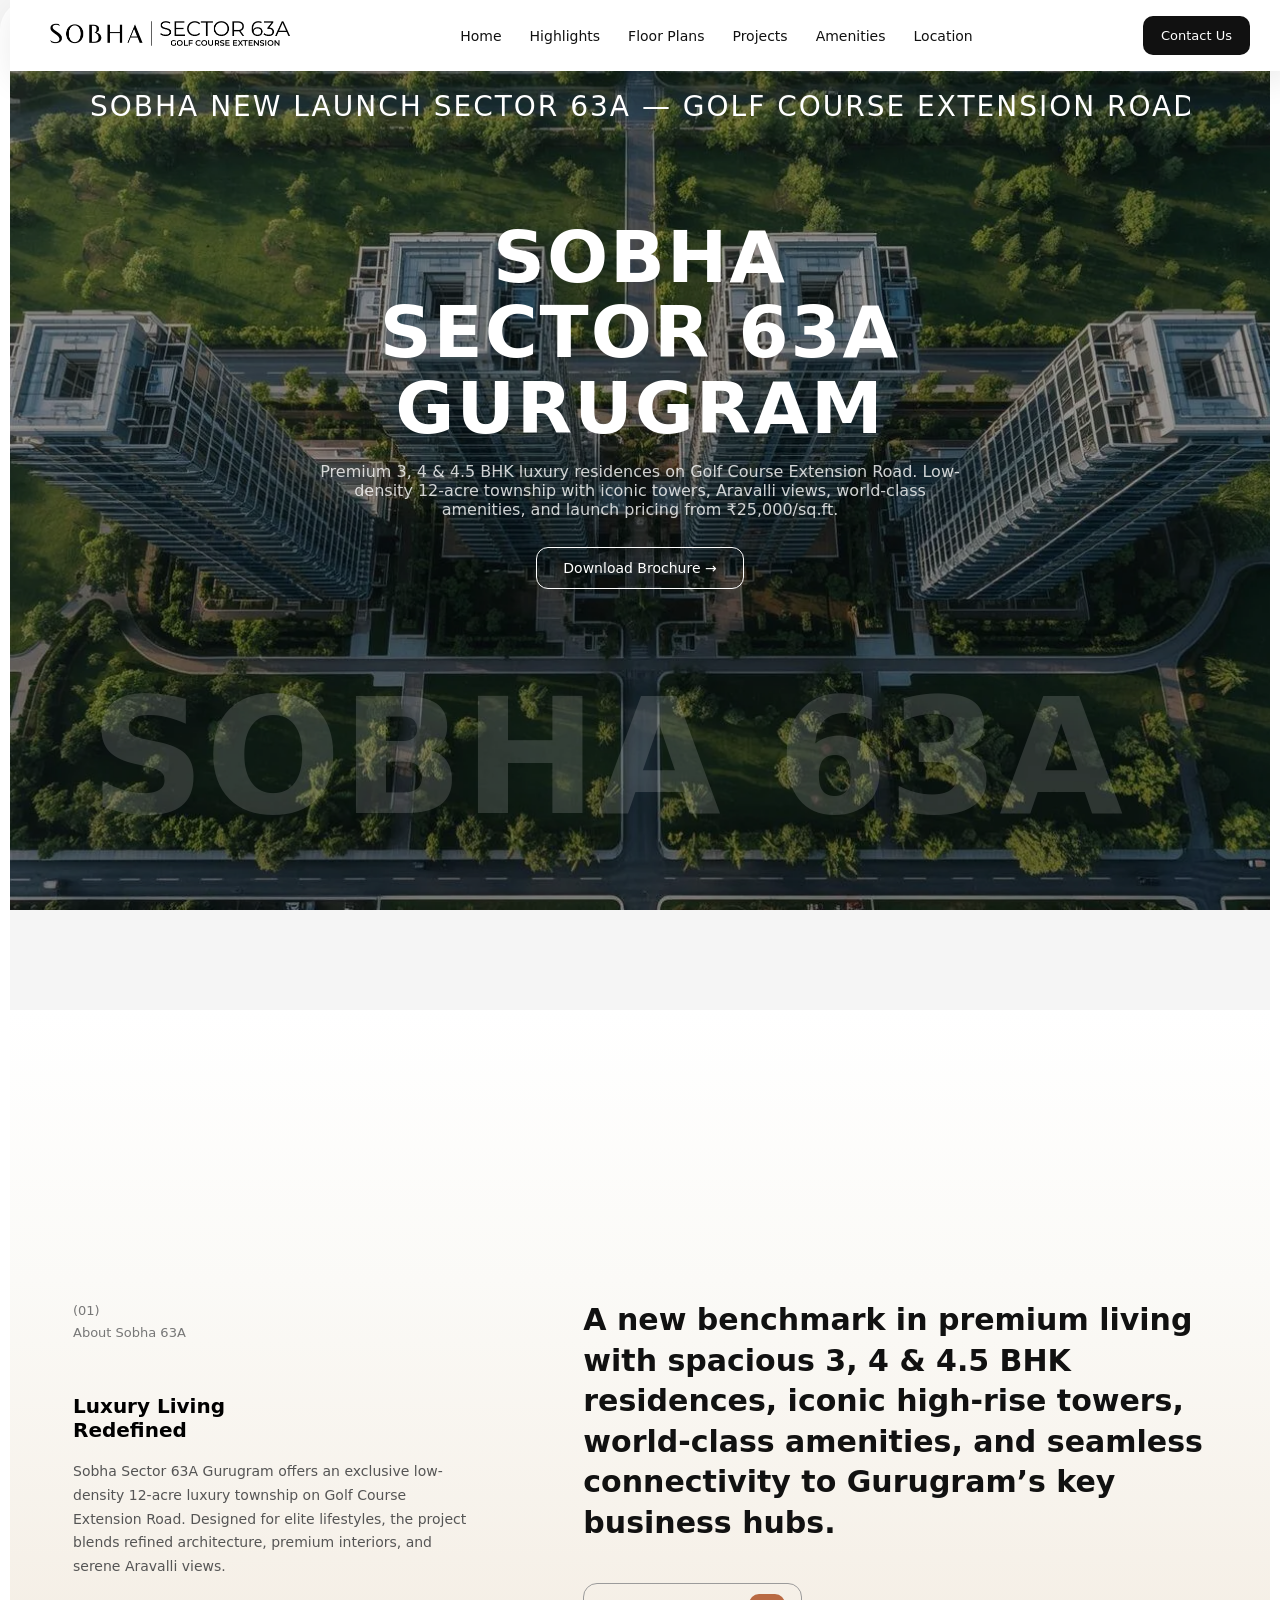
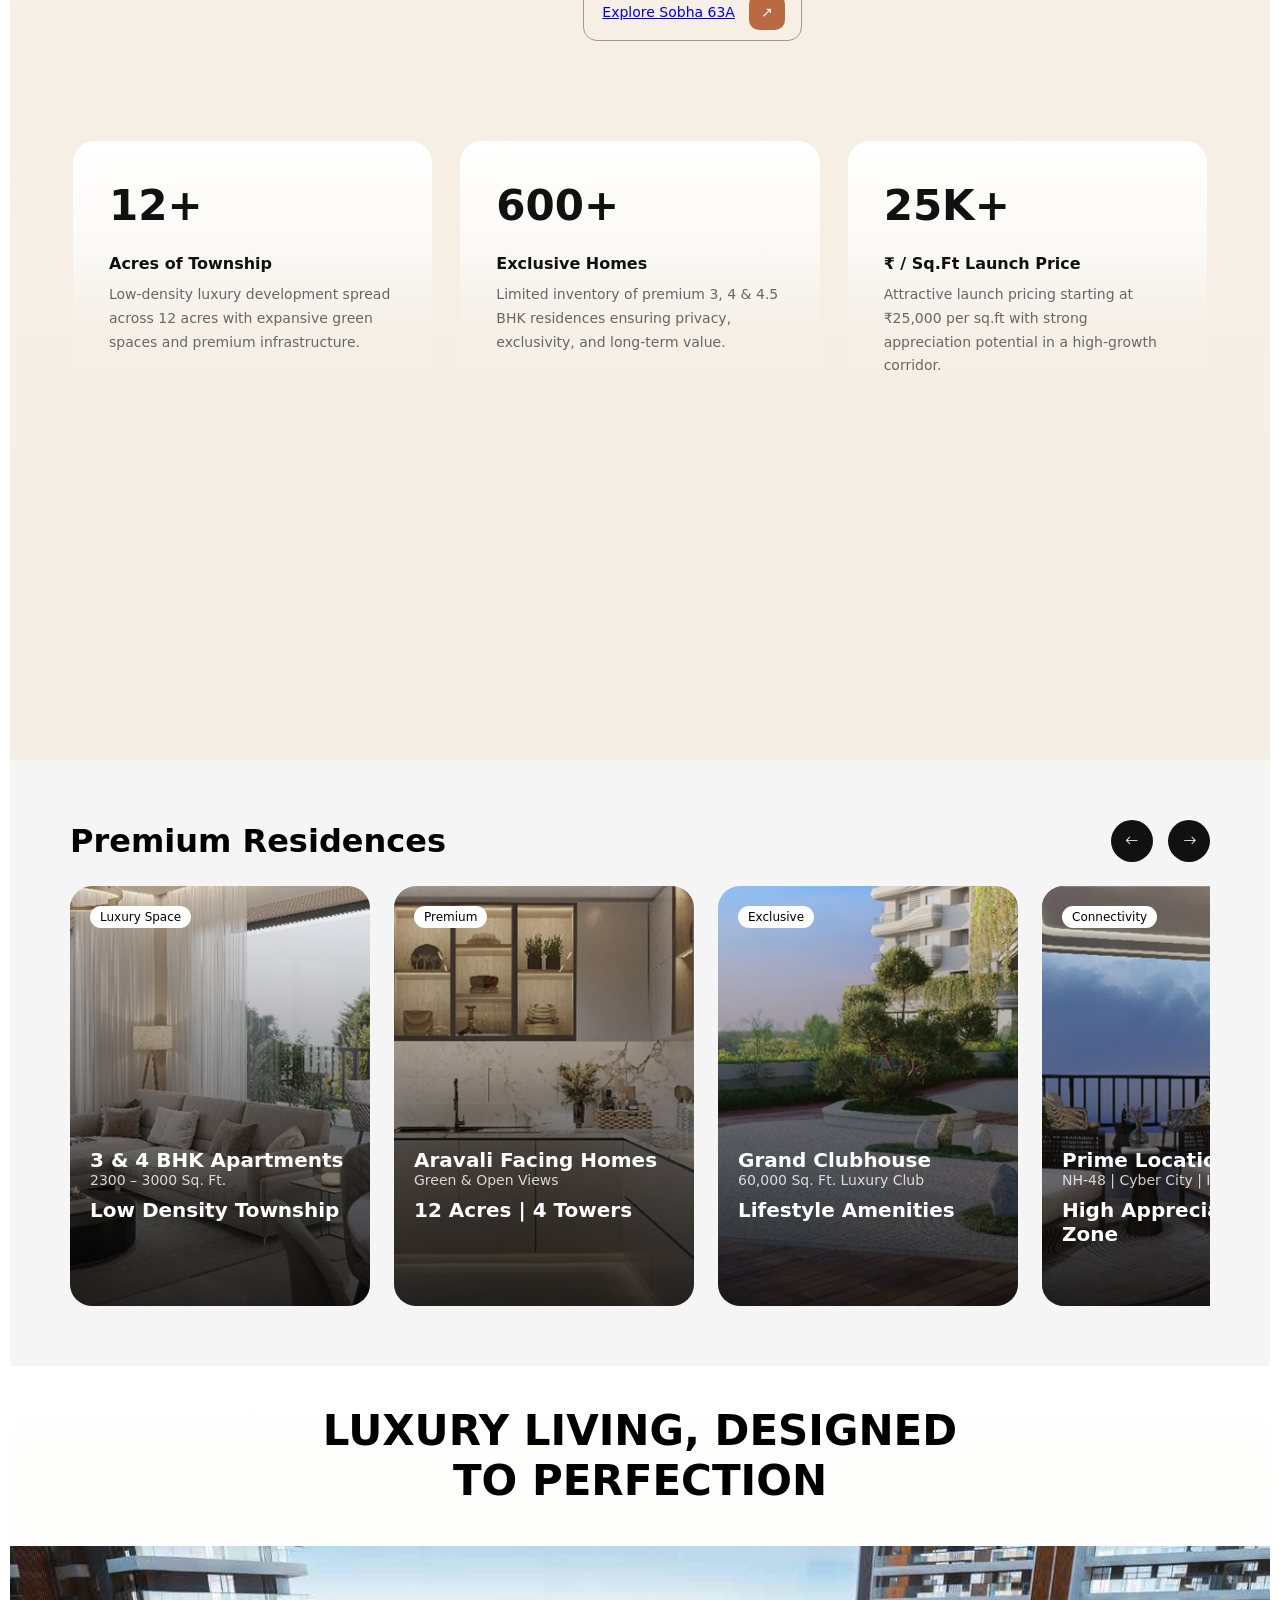
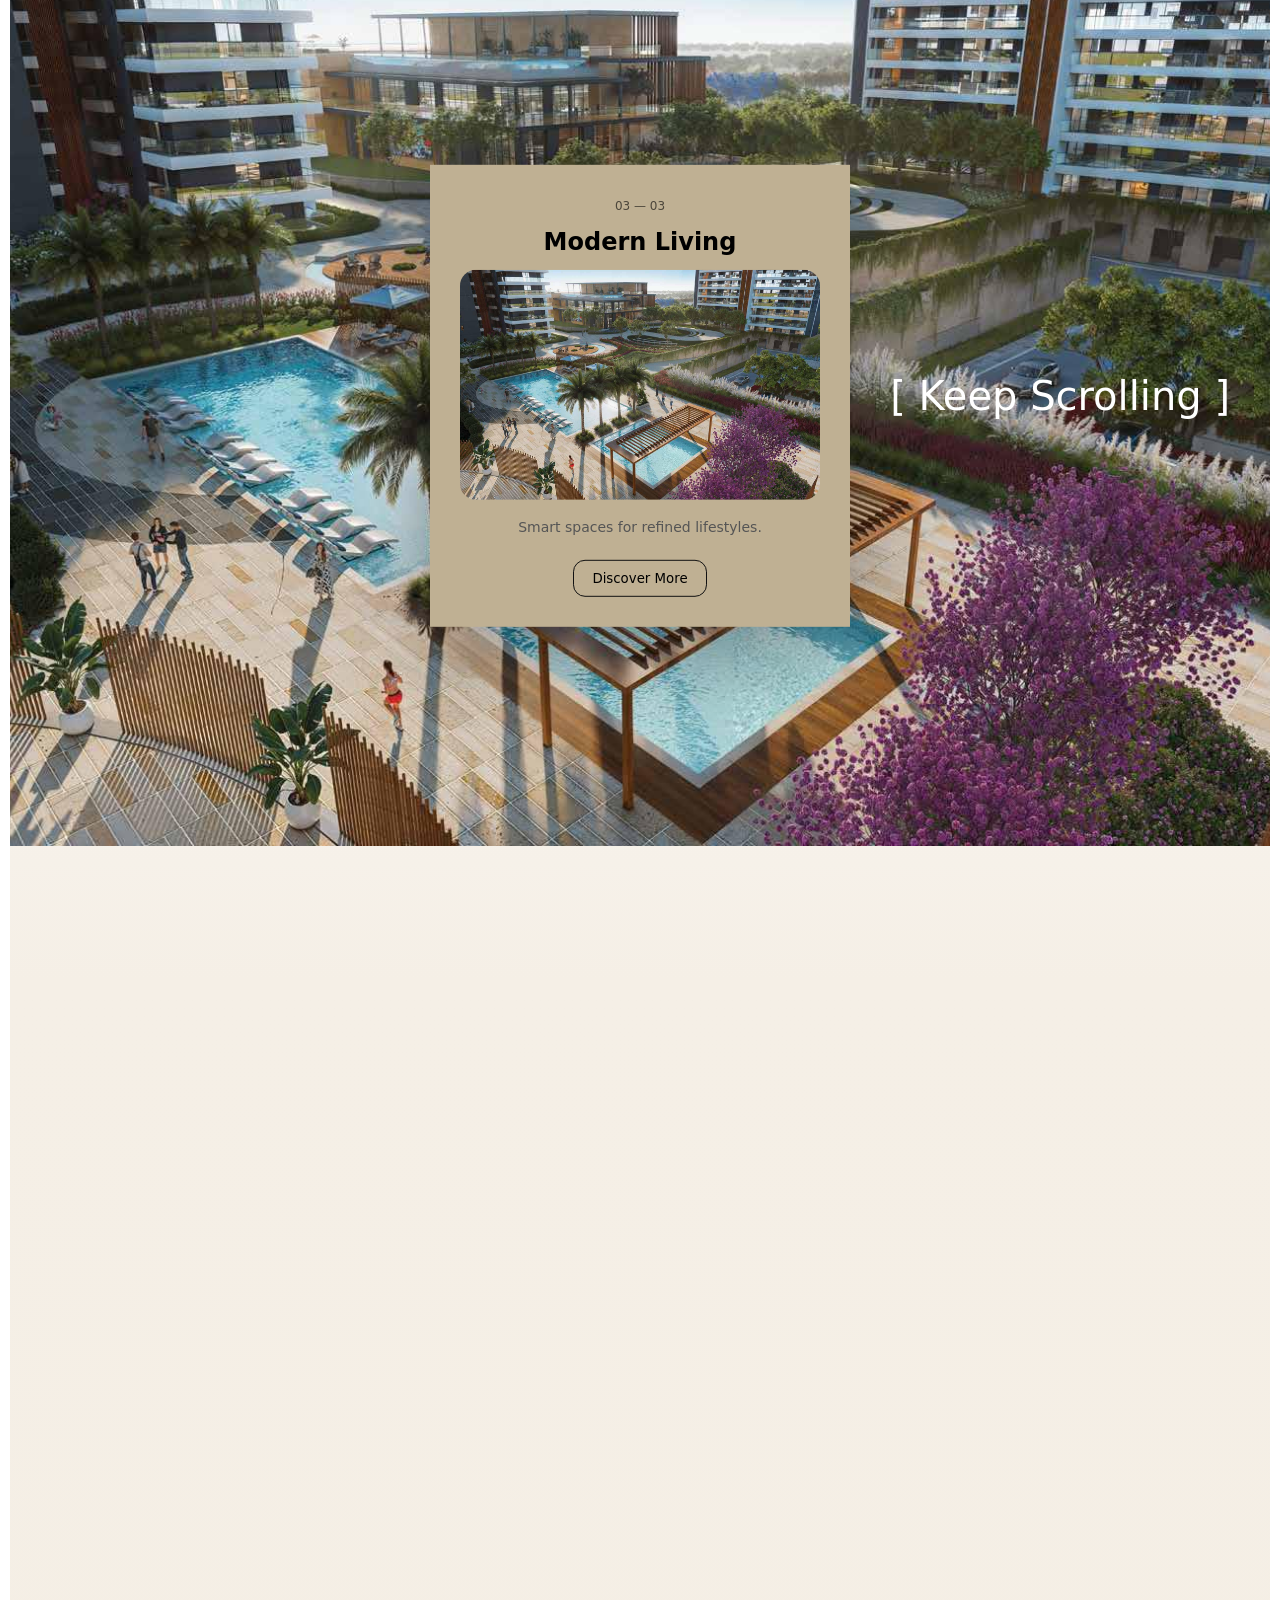
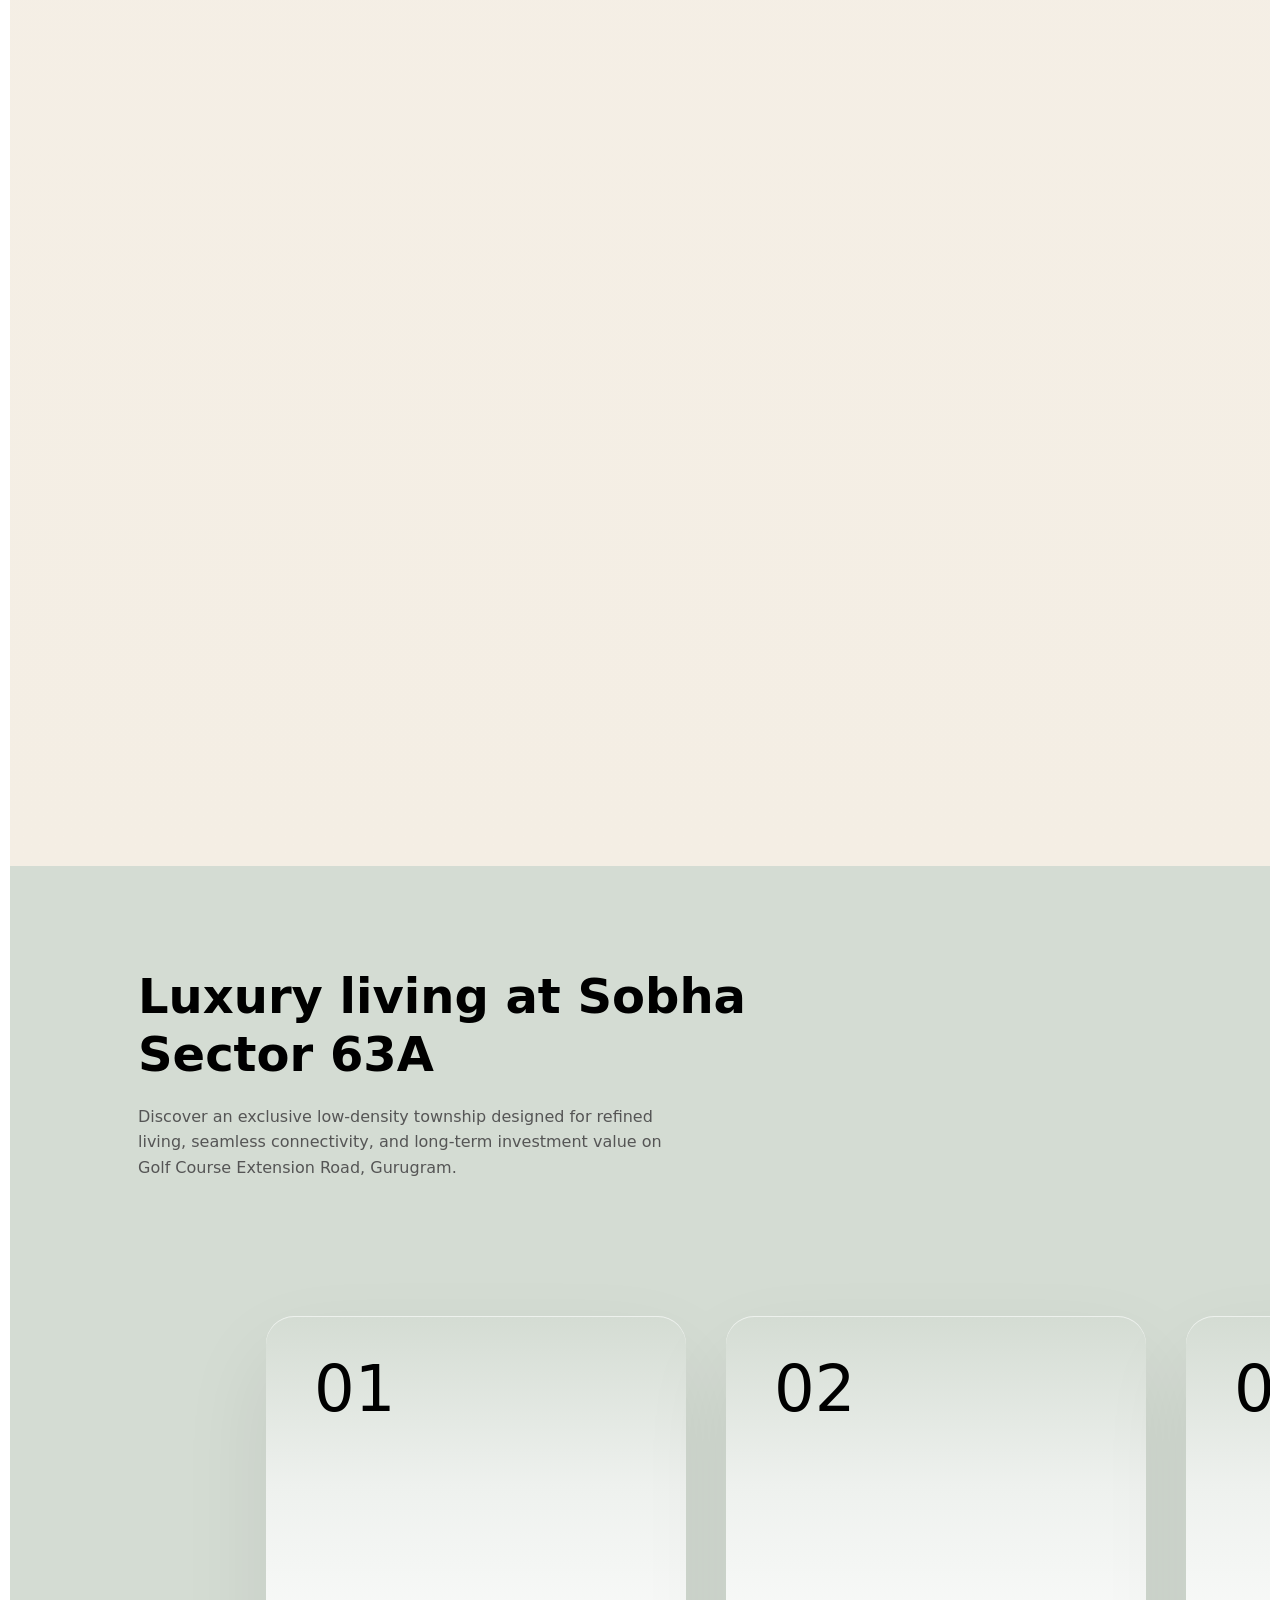
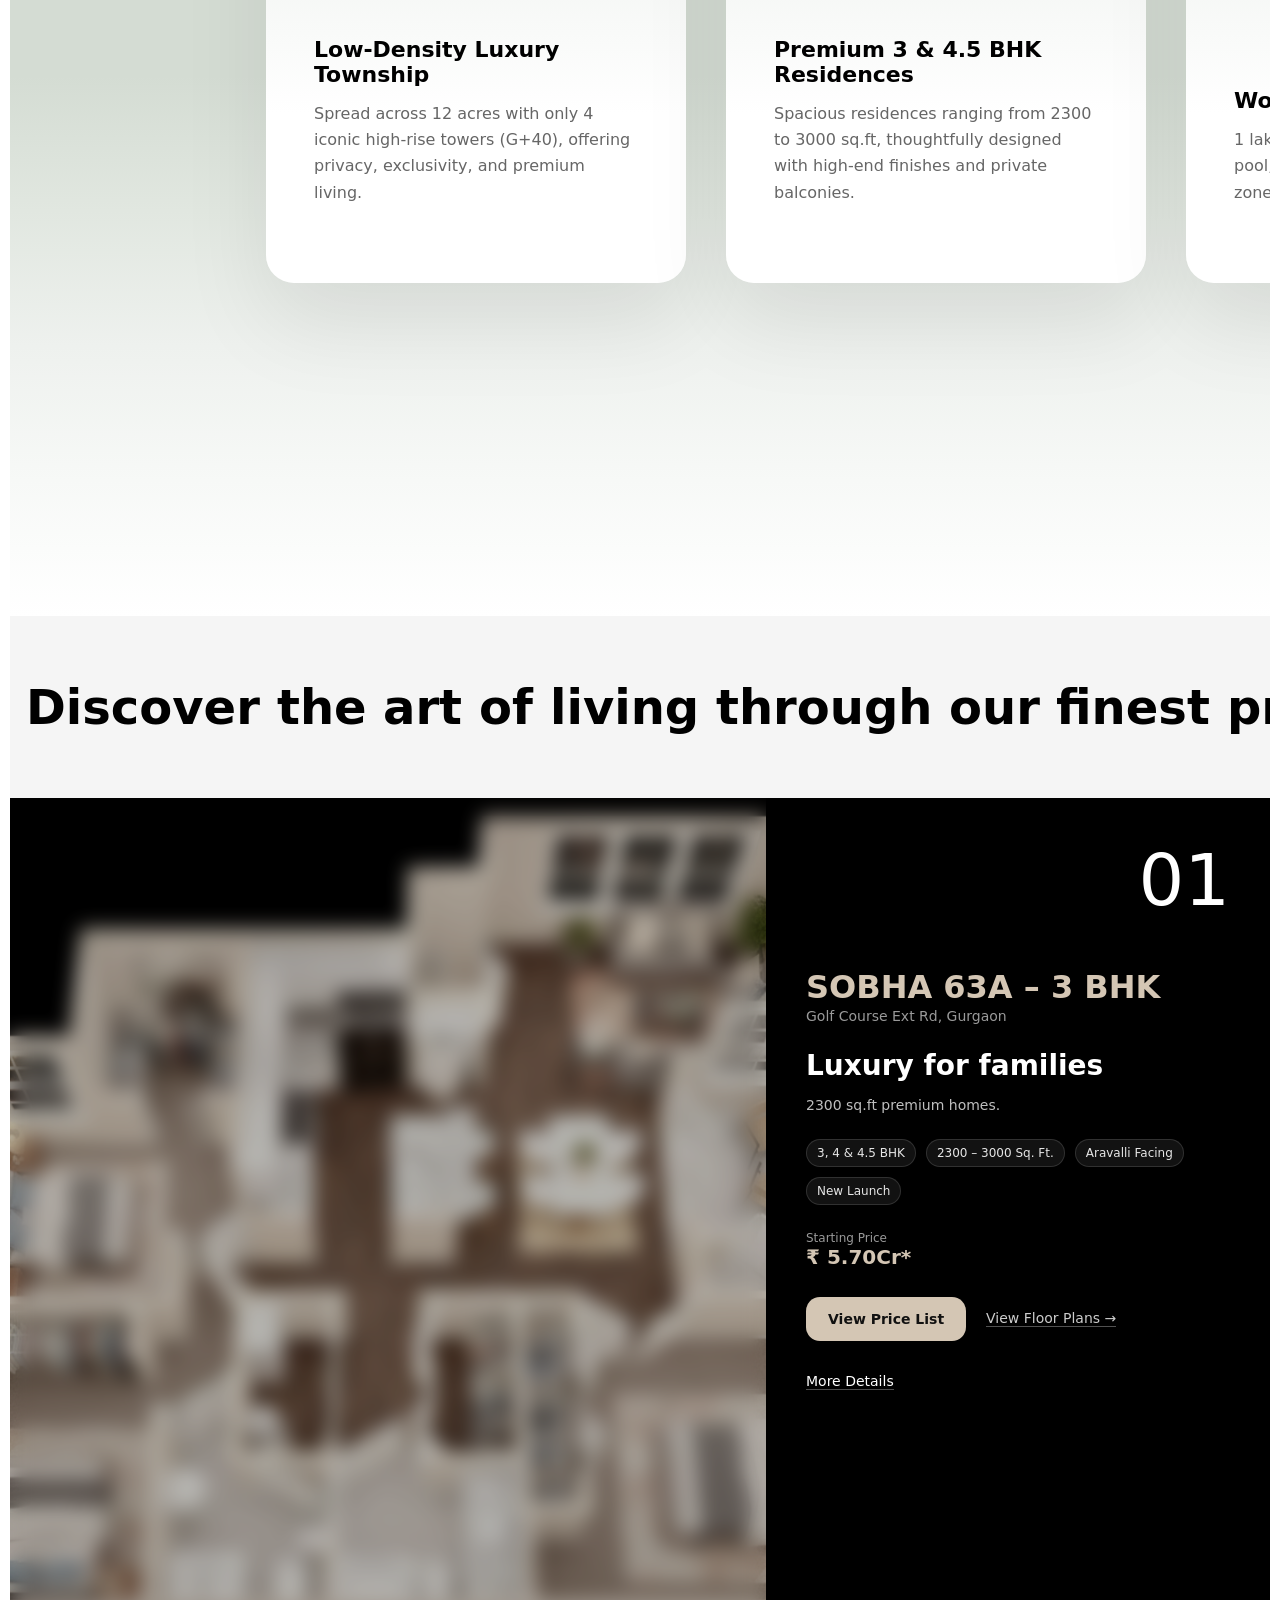
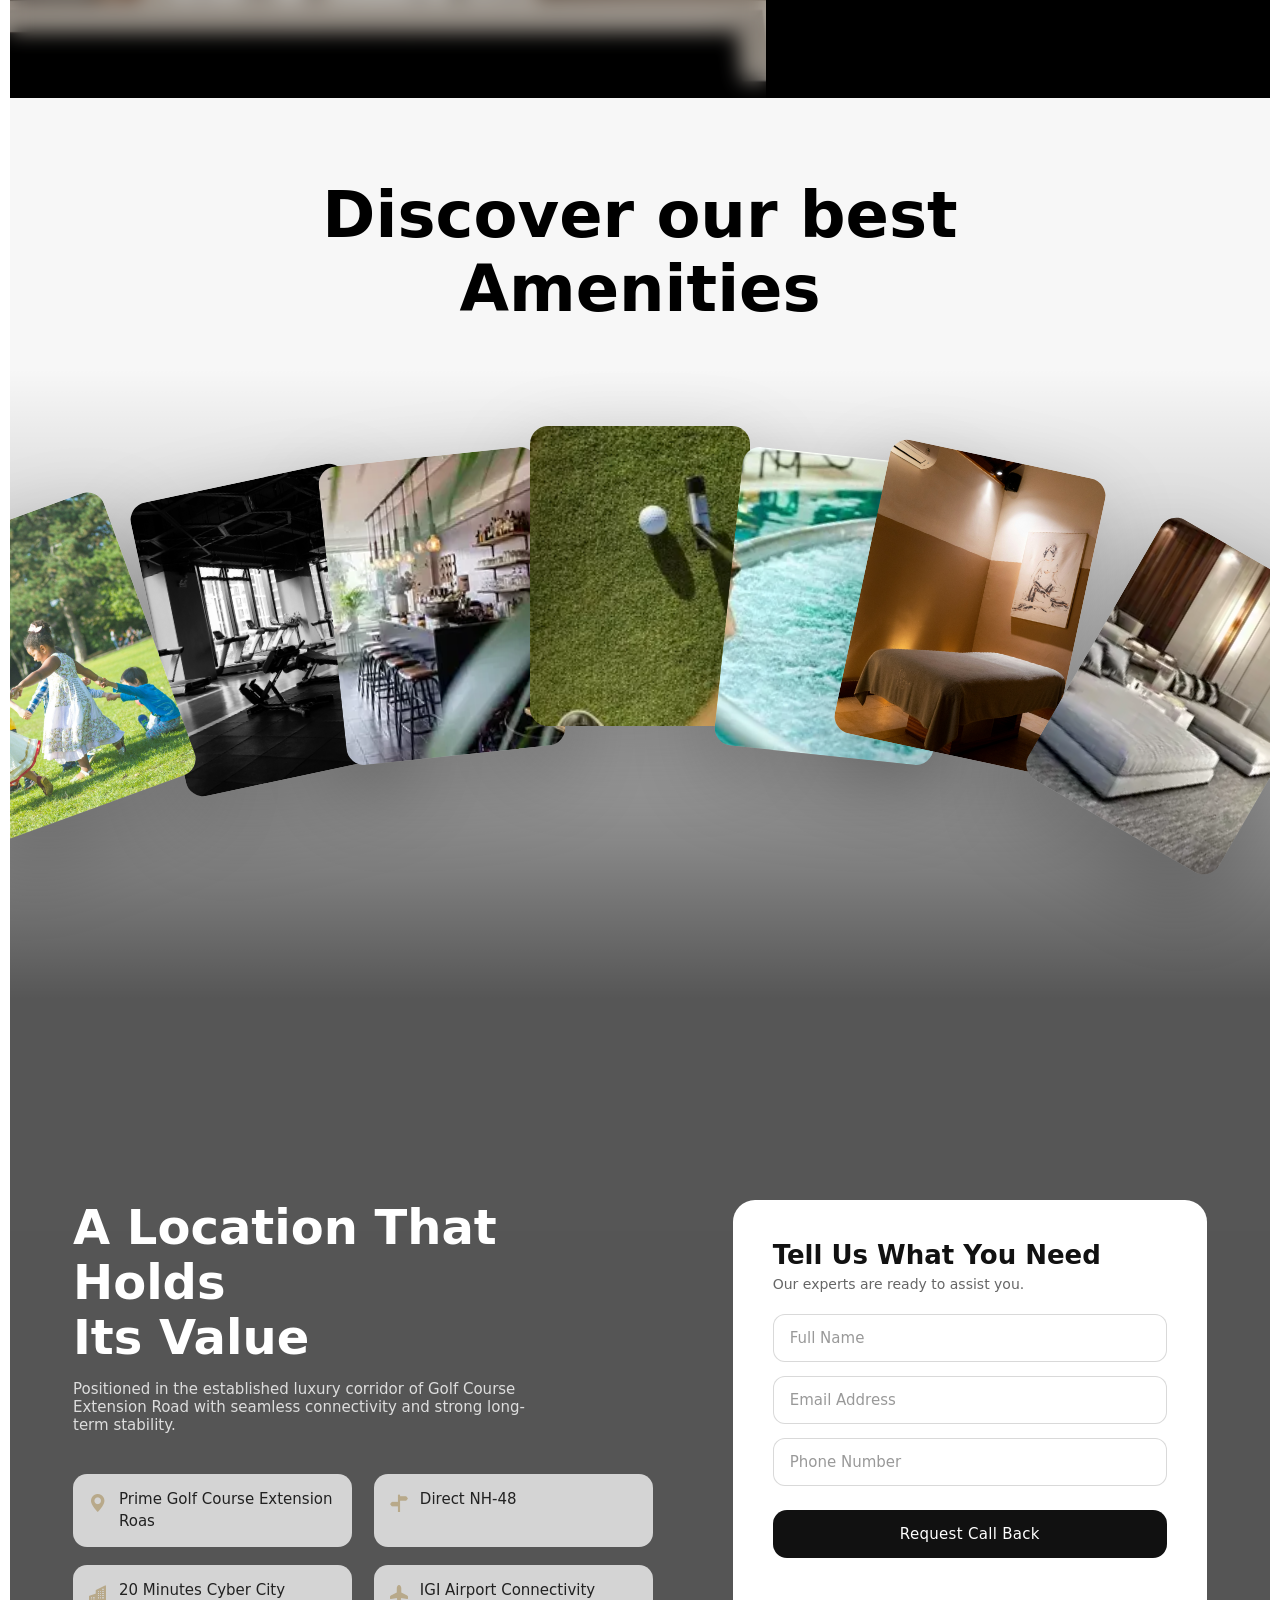
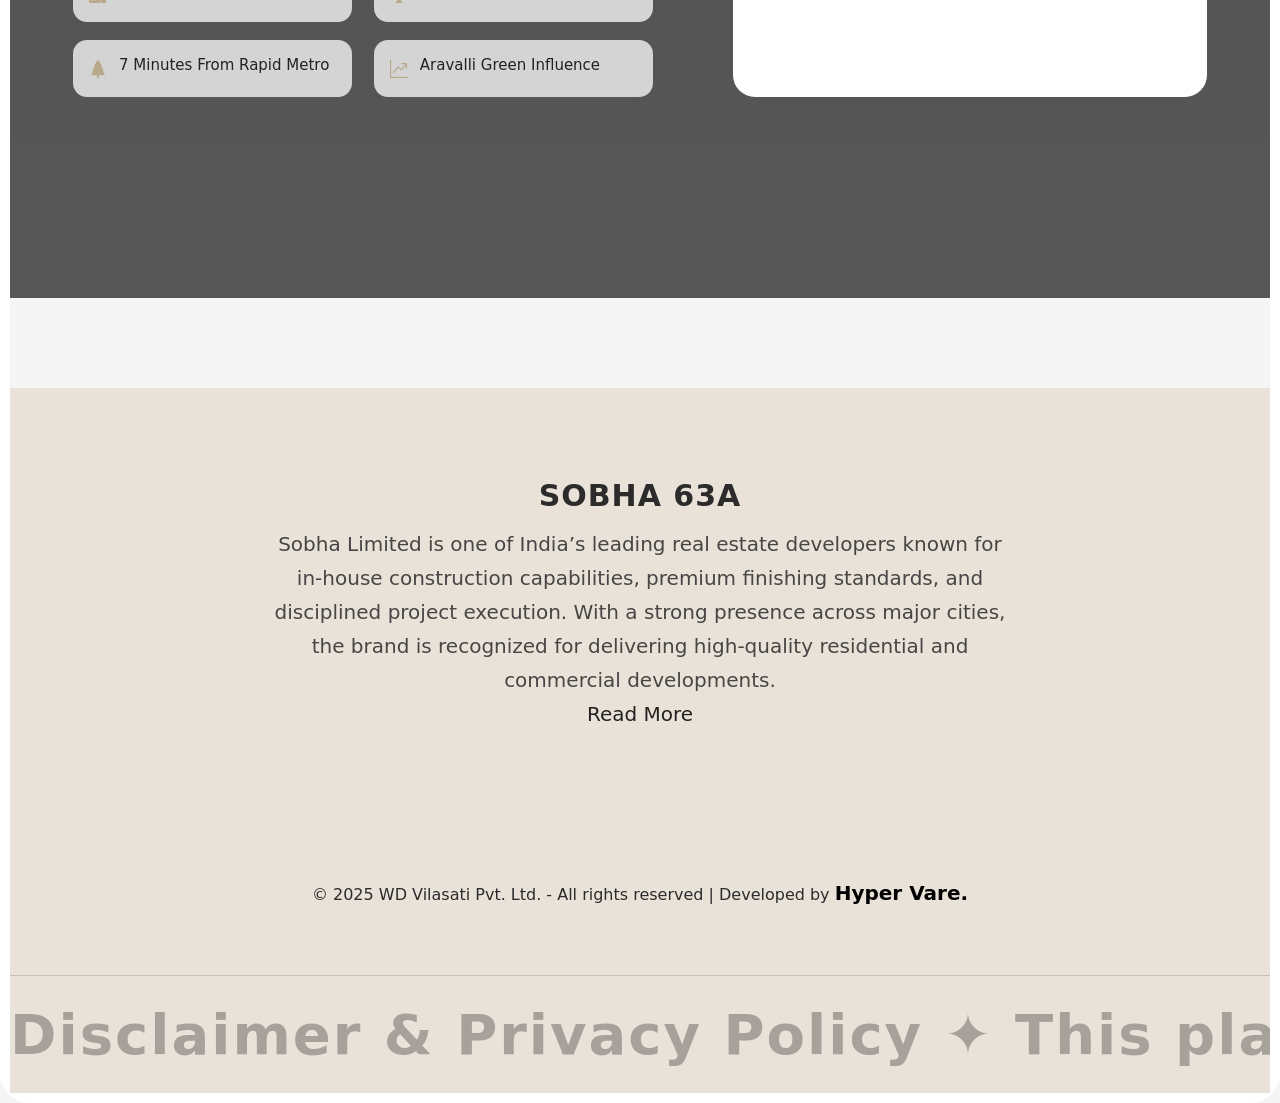
==== commit 2aa3549b: "Update index.html" ====
--- a/index.html
+++ b/index.html
@@ -3,7 +3,7 @@
 <head>
   <meta charset="UTF-8">
   <meta name="viewport" content="width=device-width, initial-scale=1.0">
-  <title>Document</title>
+  <title>SOBHA 63A</title>
   <link rel="stylesheet" href="index.css">
   <link
   href="https://cdn.jsdelivr.net/npm/bootstrap-icons@1.11.3/font/bootstrap-icons.css"
@@ -799,9 +799,9 @@
 
 <form class="contact-form">
 
-  <input type="text" placeholder="Full Name" aria-label="Full Name" required>
-  <input type="email" placeholder="Email Address" aria-label="Email Address" required>
-  <input type="tel" placeholder="Phone Number" aria-label="Phone Number" required>
+  <input type="text" name="fullname" placeholder="Full Name" aria-label="Full Name" required>
+  <input type="email" name="mail" placeholder="Email Address" aria-label="Email Address" required>
+  <input type="tel" name="phone" placeholder="Phone Number" aria-label="Phone Number" required>
 
 
 
@@ -966,9 +966,9 @@
 
     <form>
 
-      <input type="text" placeholder="Full Name" required>
-      <input type="email" placeholder="Email Address" required>
-      <input type="tel" placeholder="Phone Number" required>
+      <input type="text" name="fullname" placeholder="Full Name" required>
+      <input type="email" name="mail" placeholder="Email Address" required>
+      <input type="tel" name="phone" placeholder="Phone Number" required>
 
       <!-- CONSENT (always checked & locked) -->
 
@@ -1023,3 +1023,4 @@
 
 
 
+
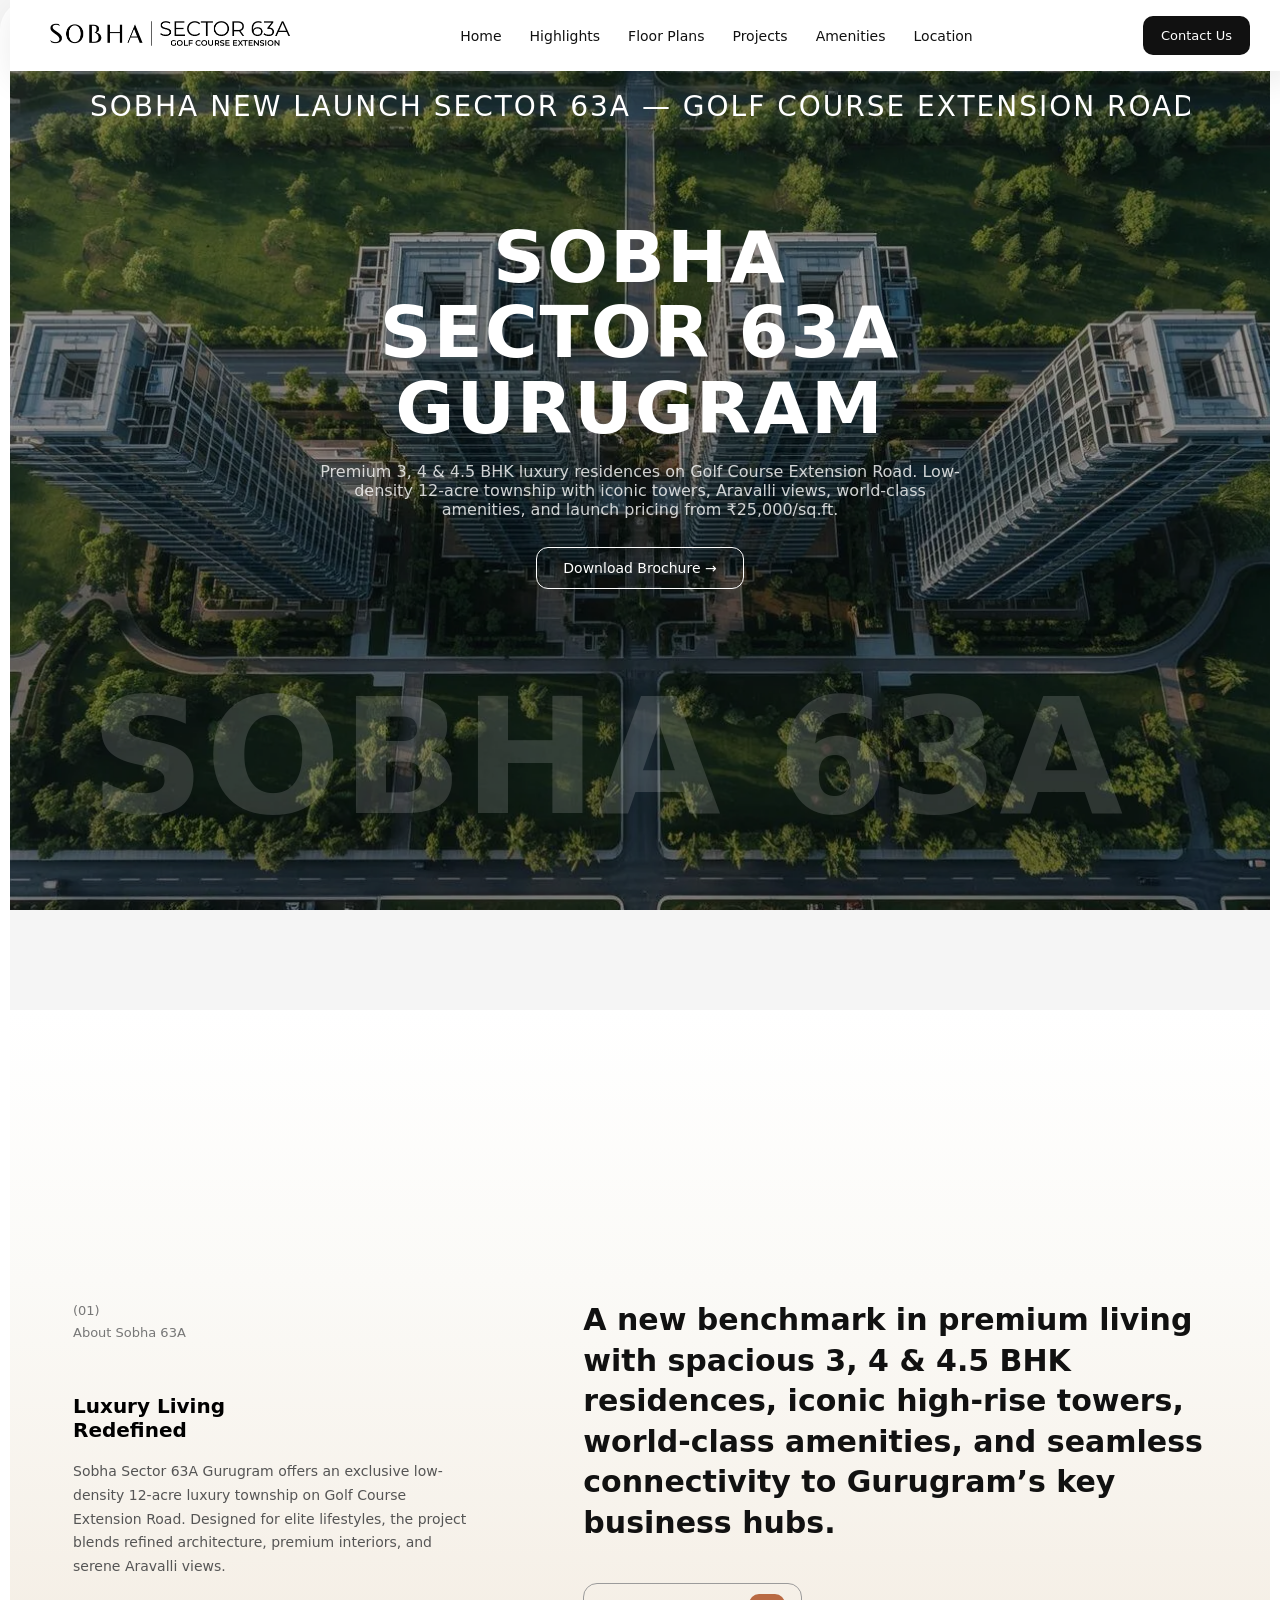
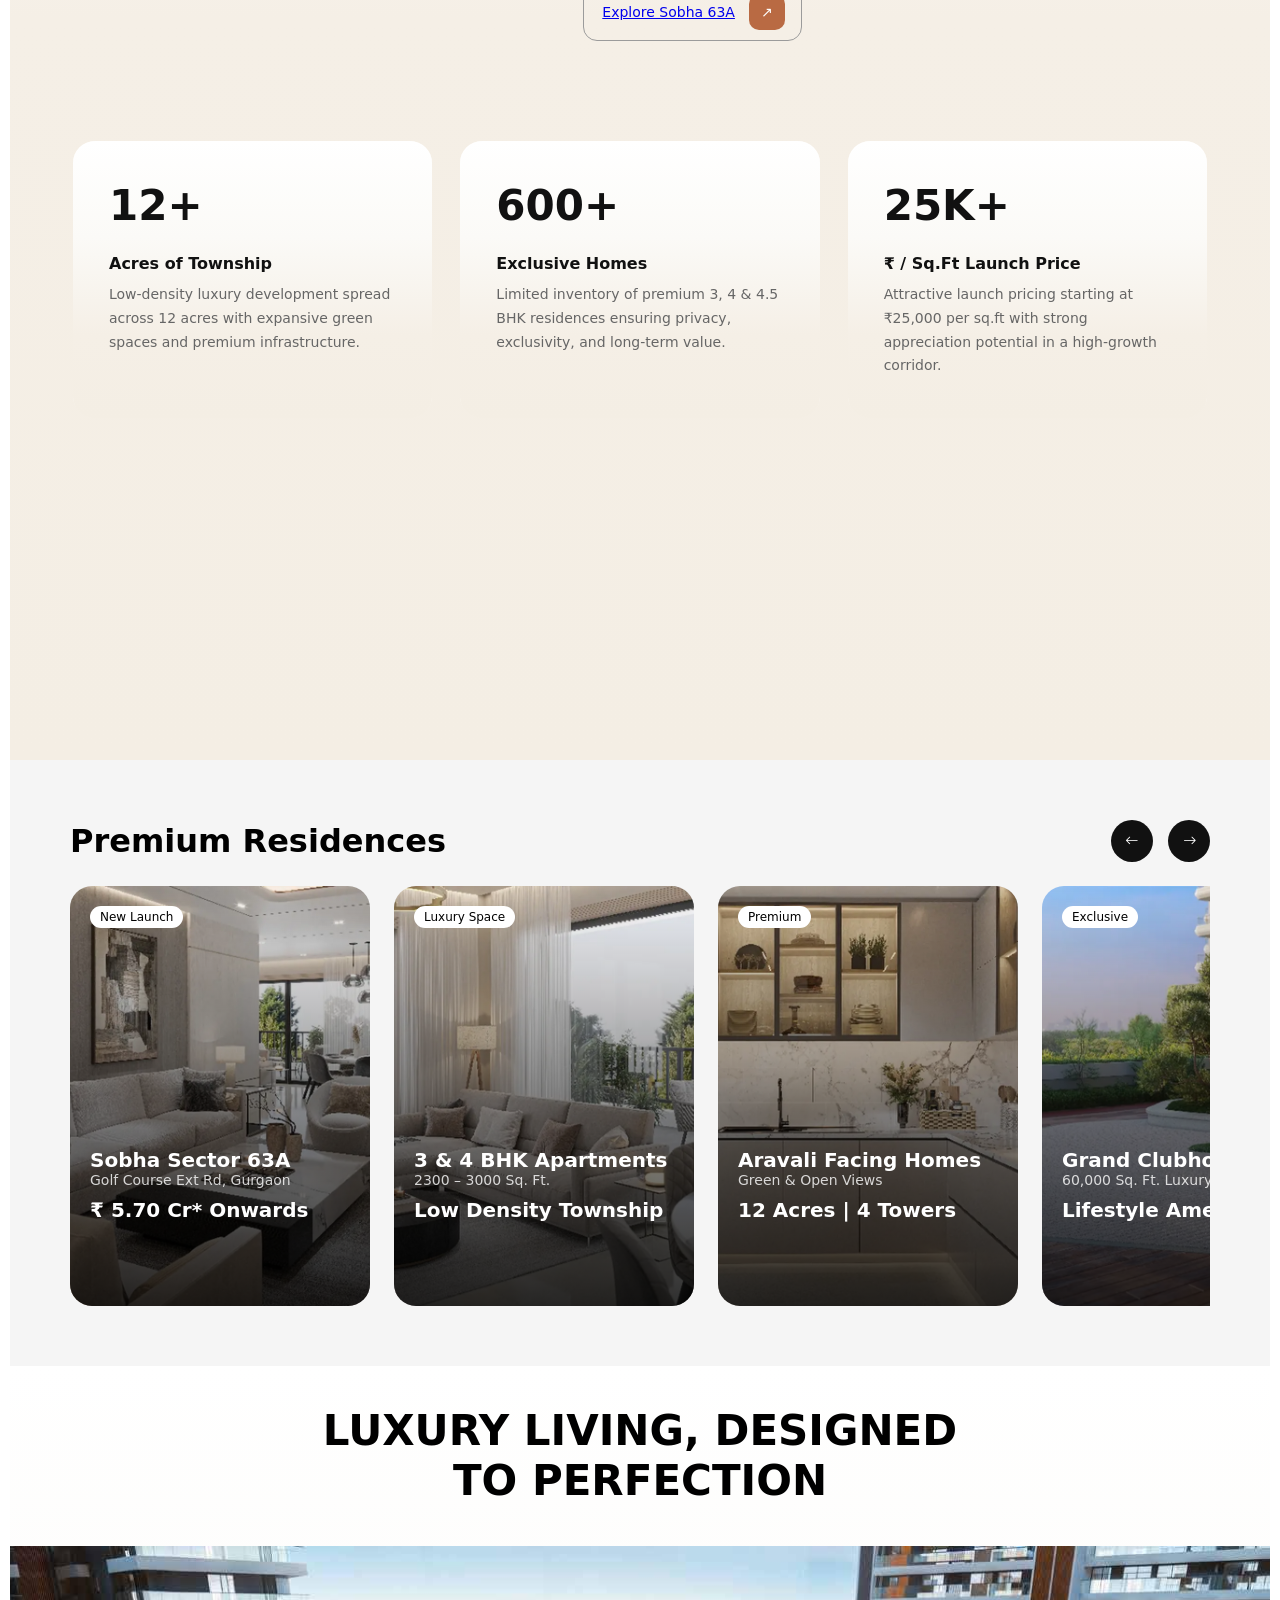
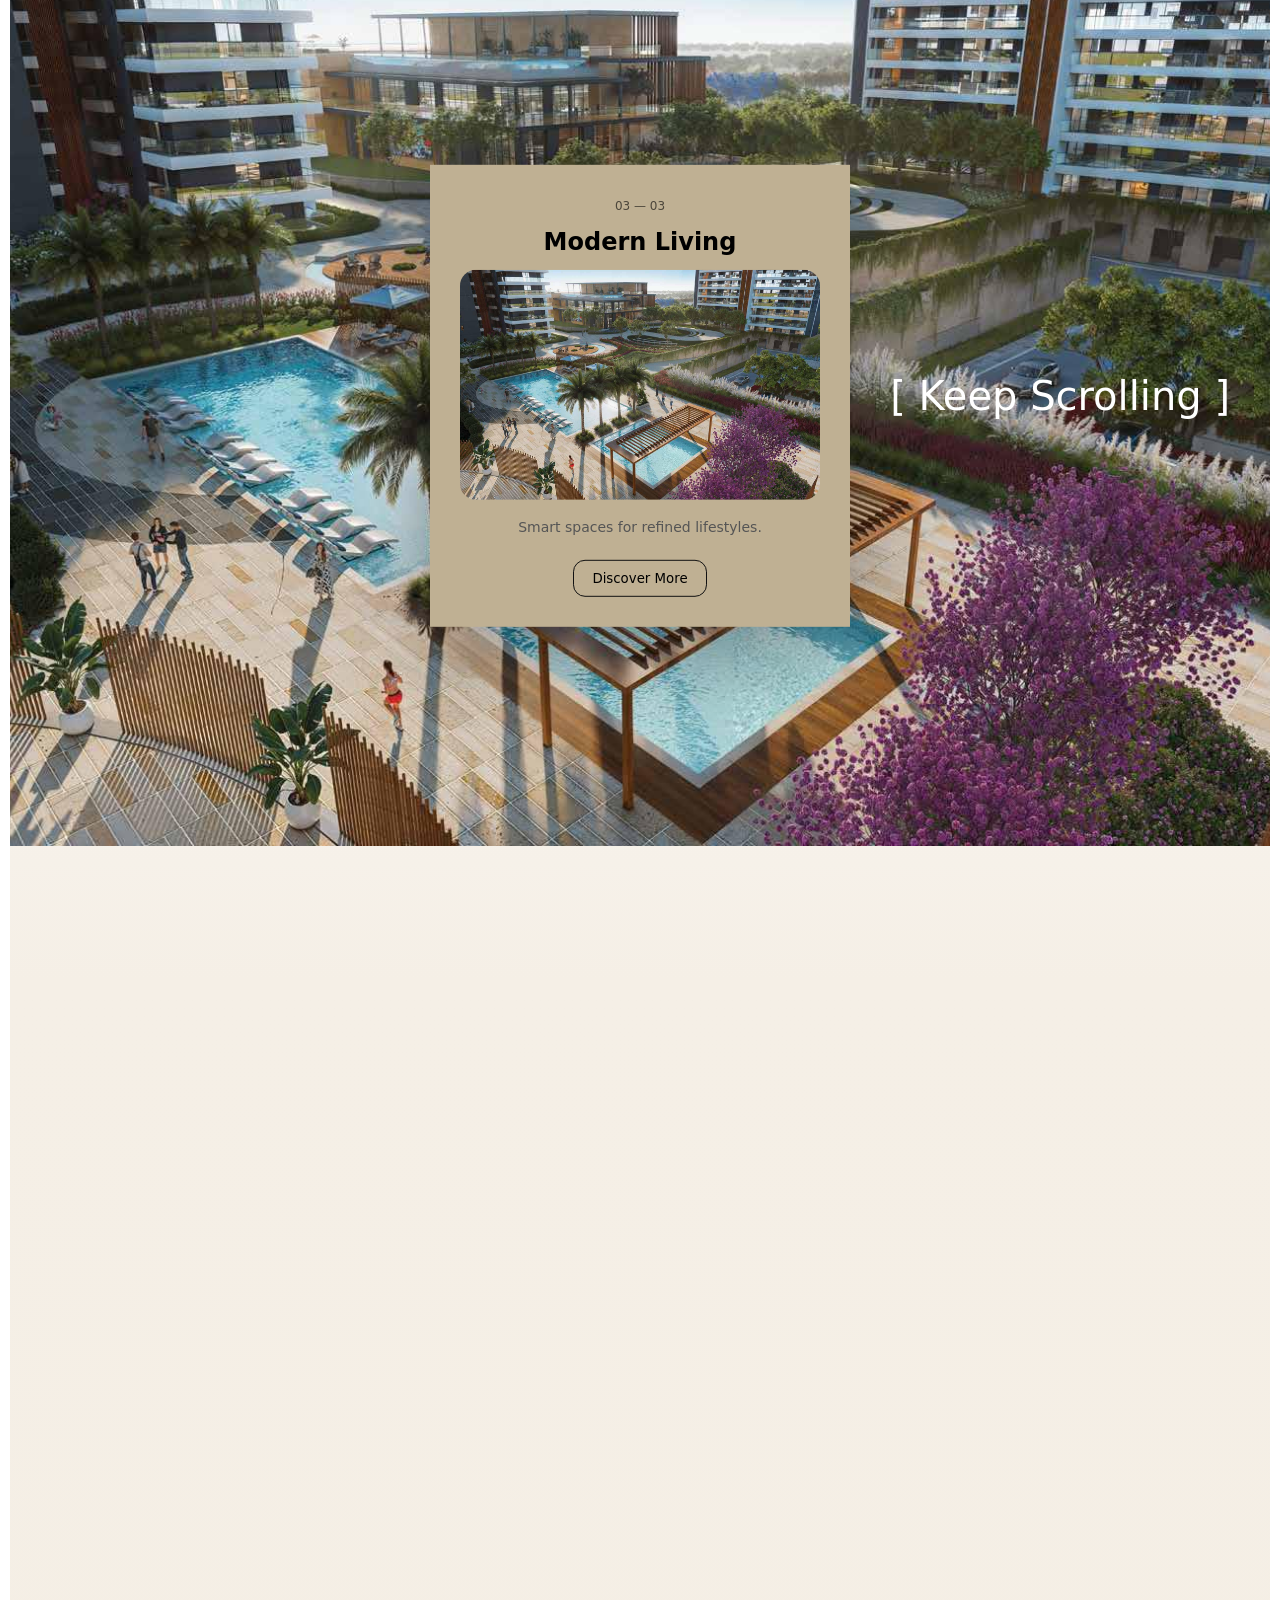
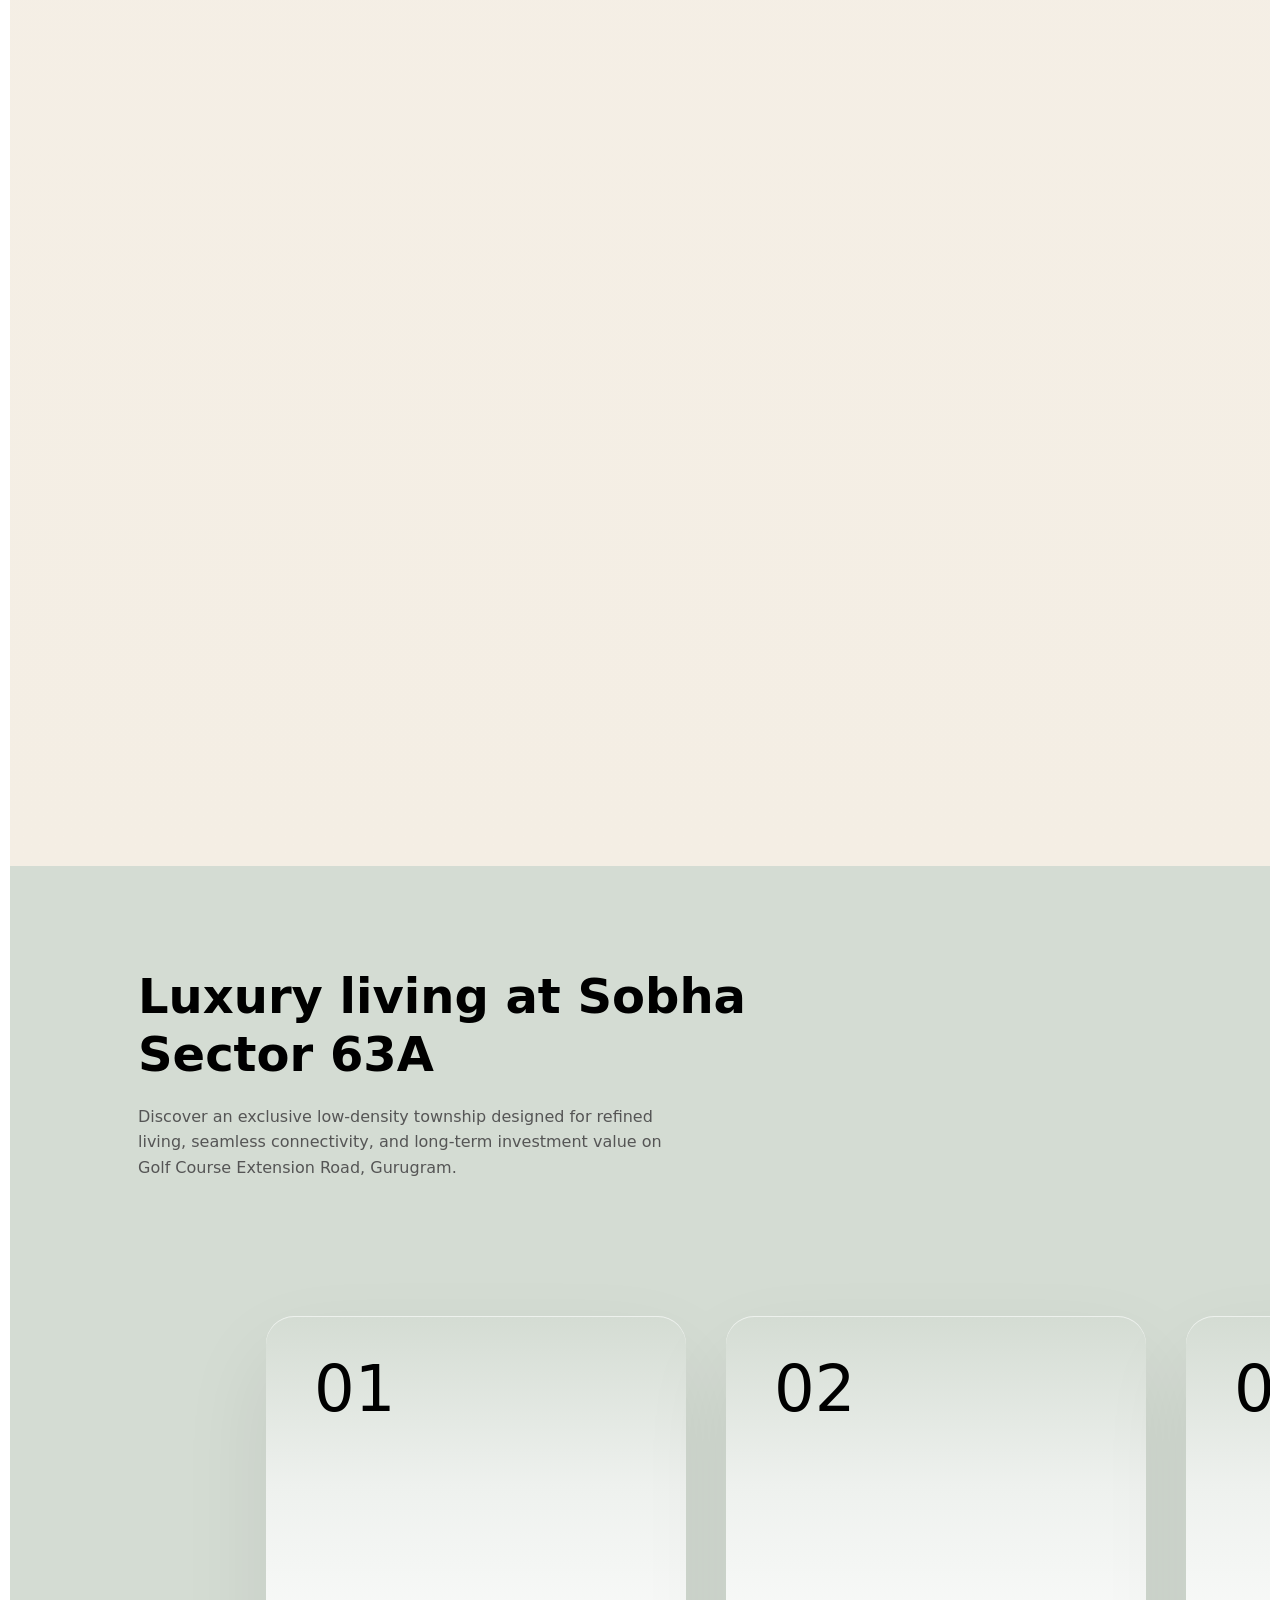
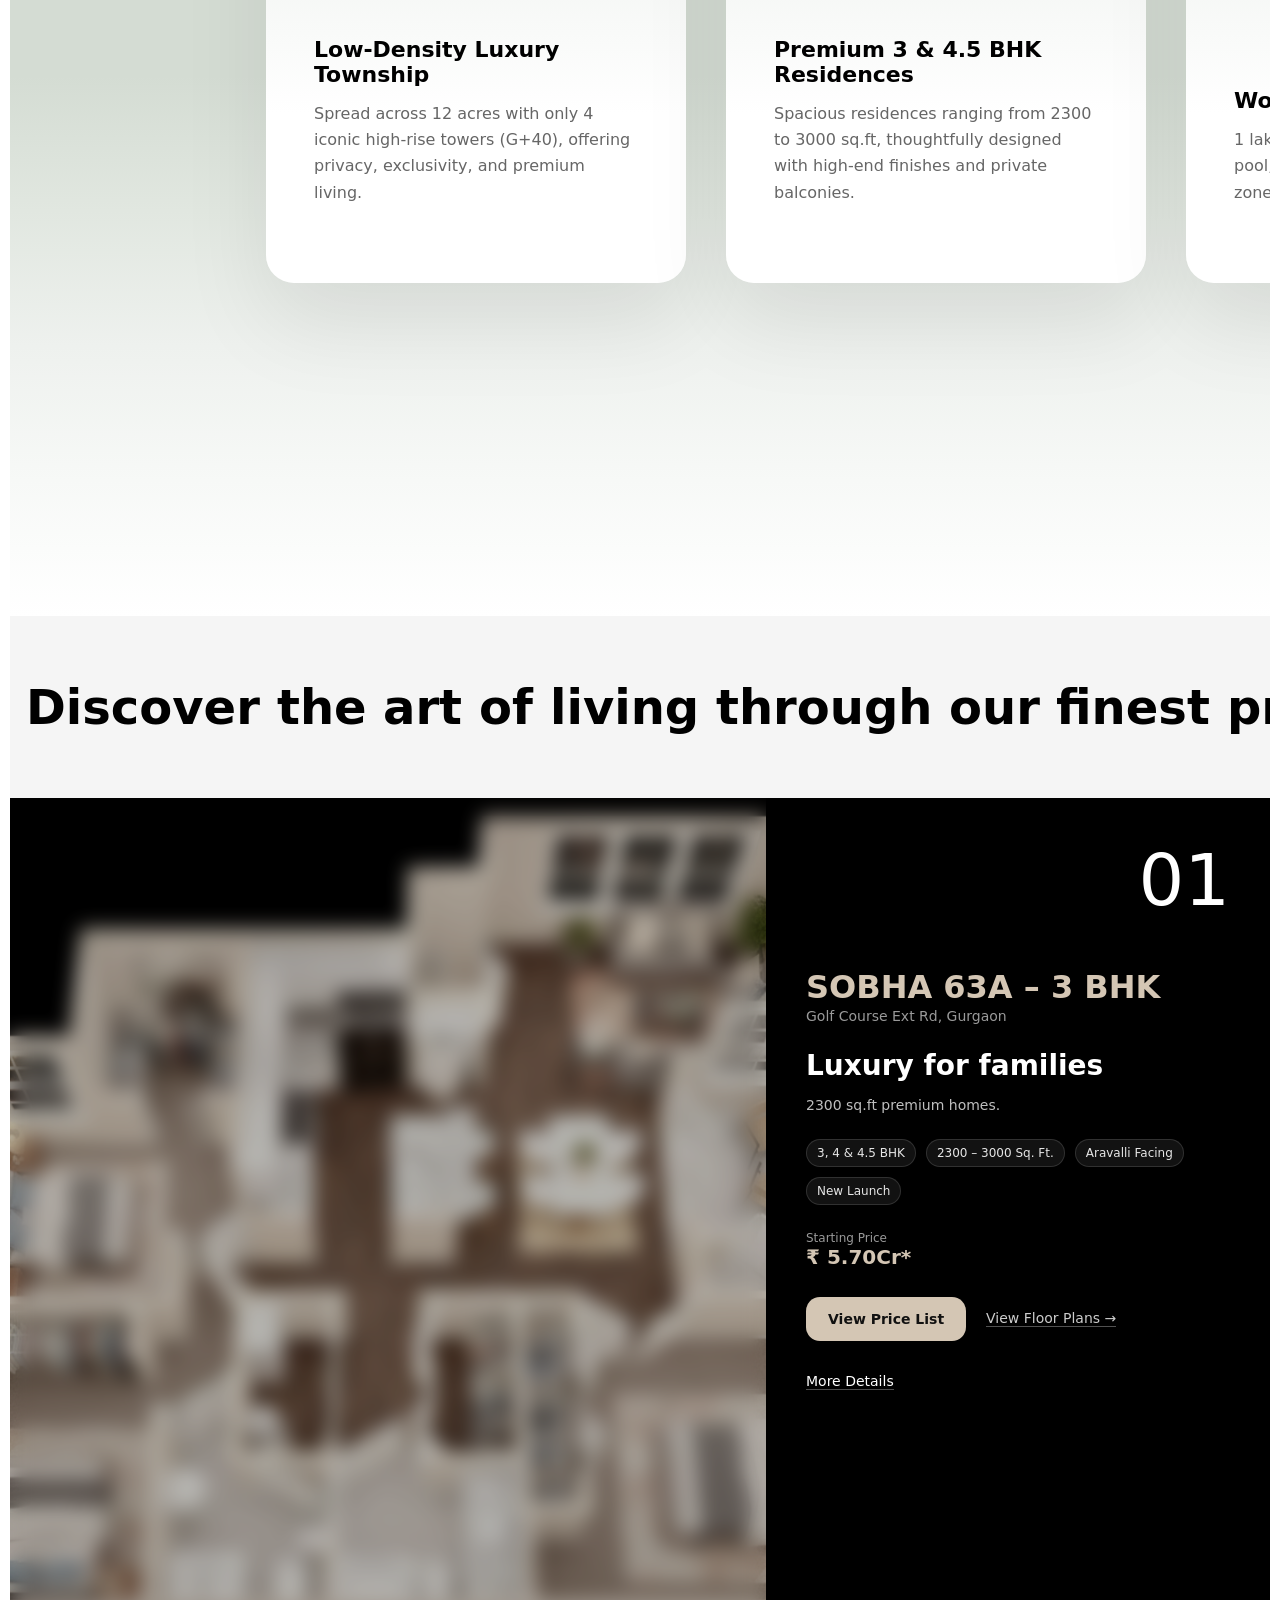
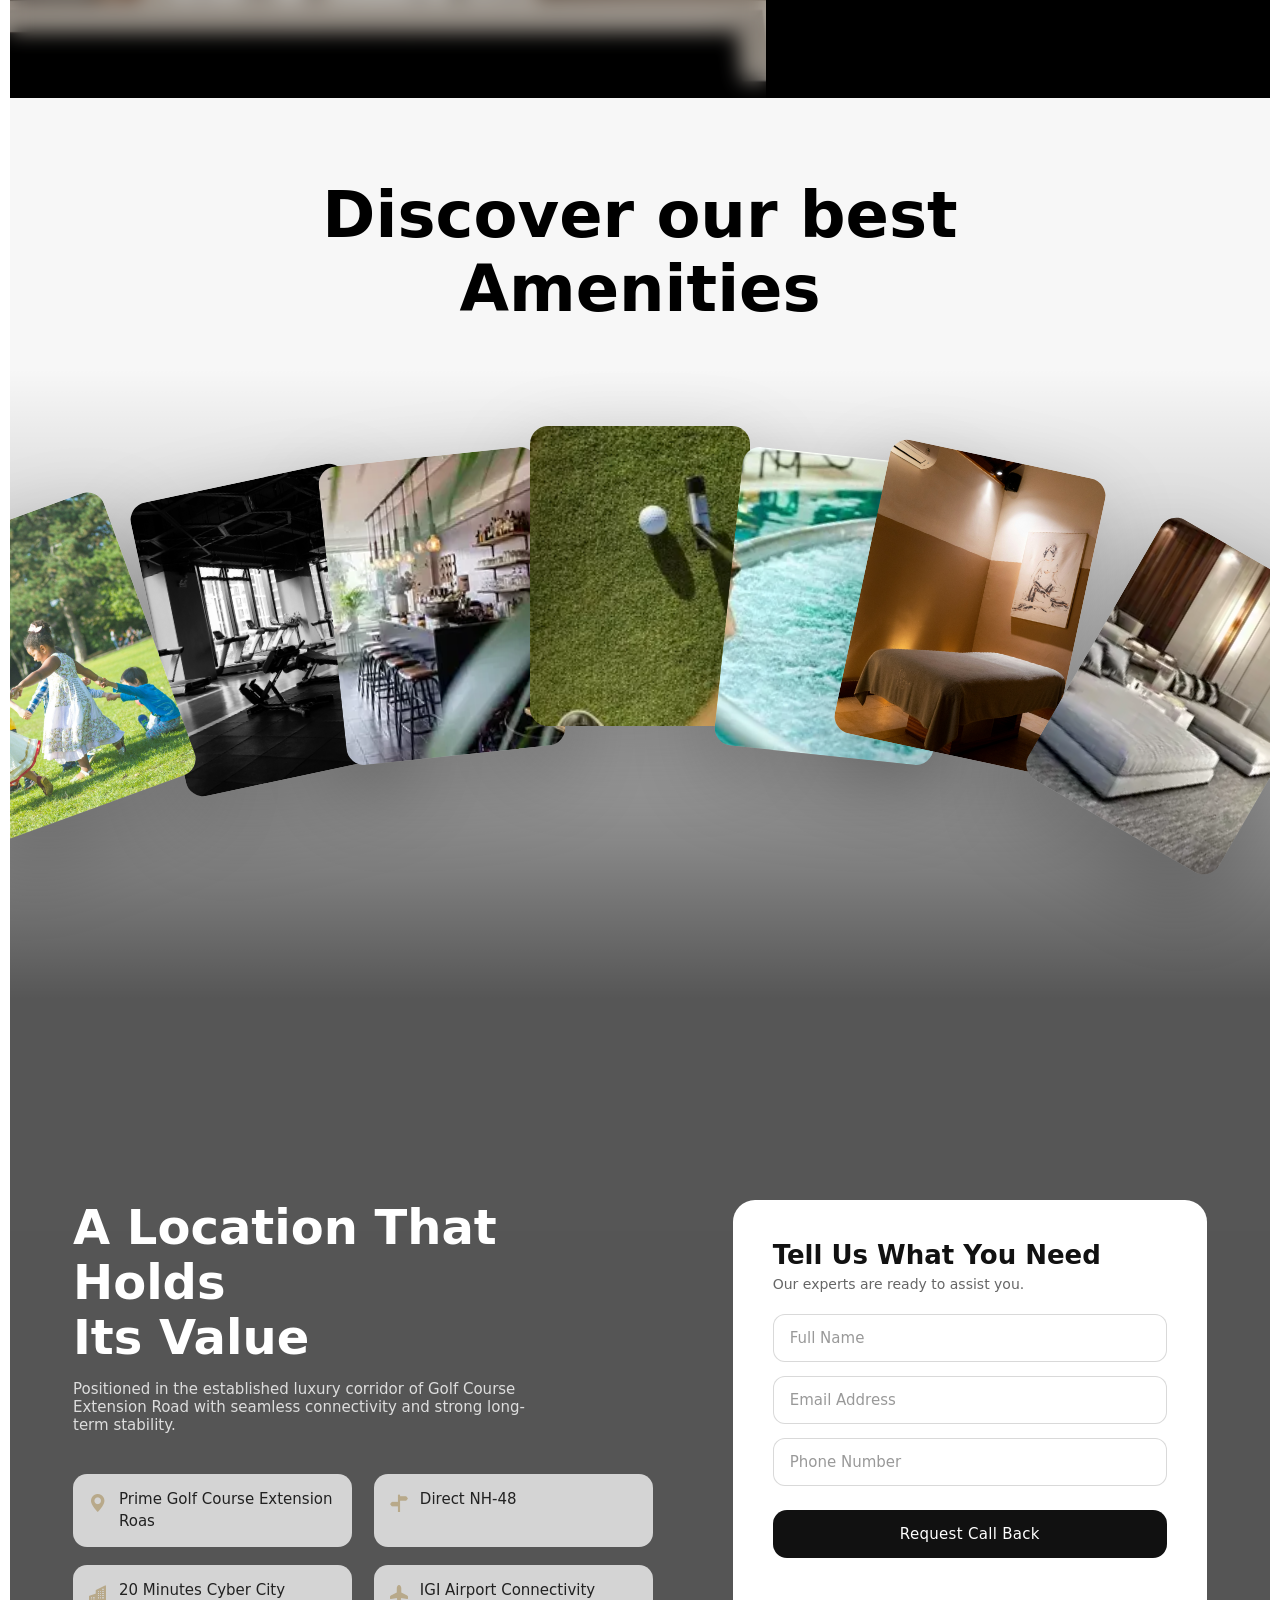
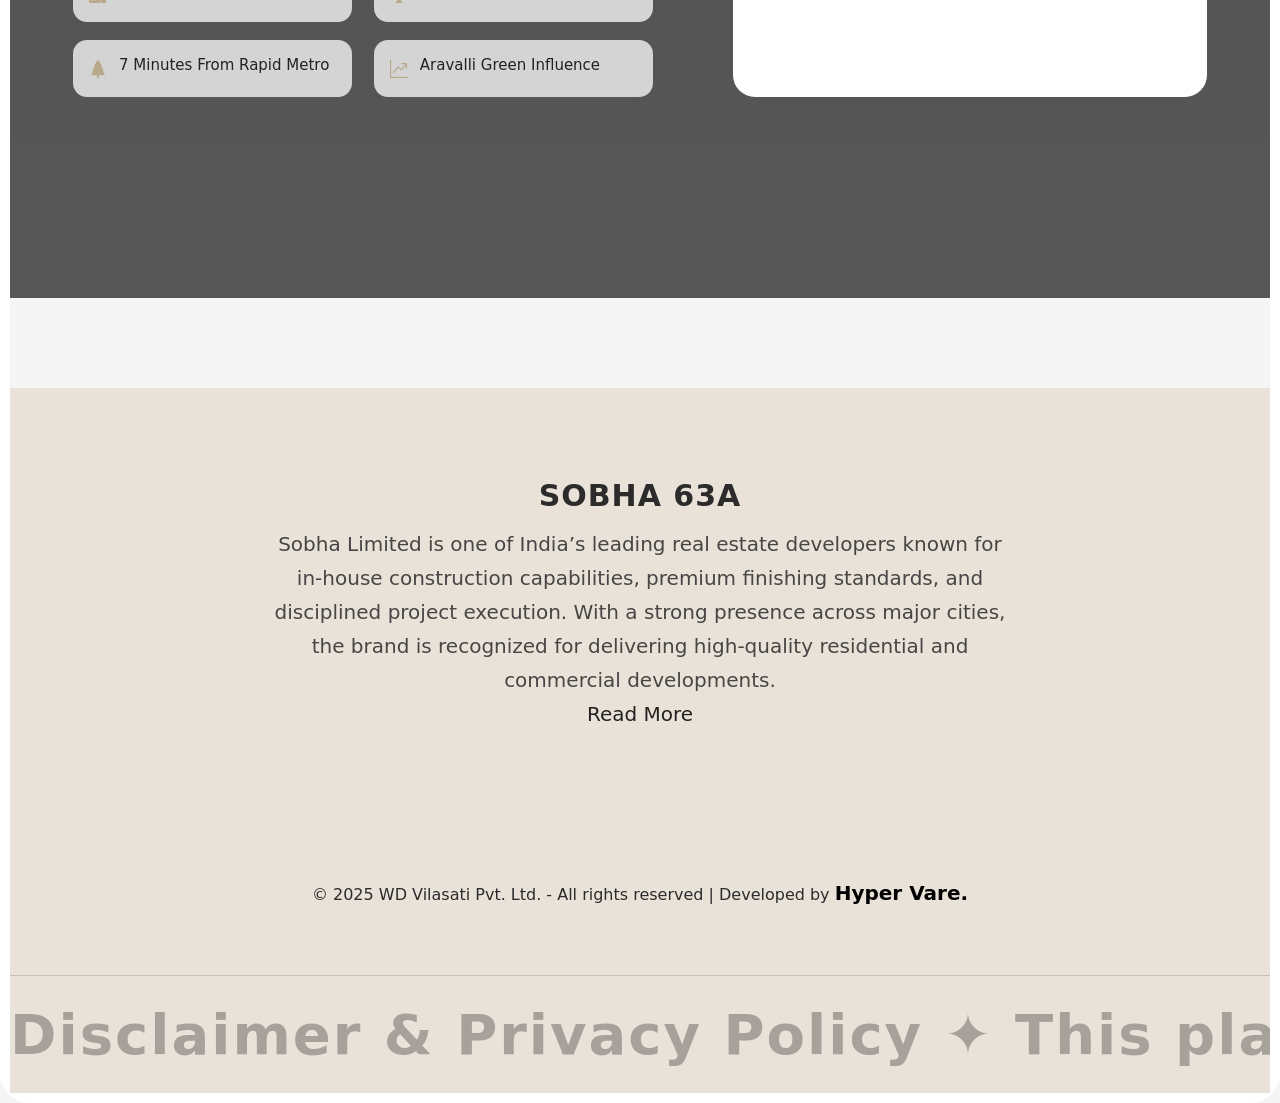
==== commit 4ab9a916: "Last Updated (09/03/2026 - 05:25 PM) by hypervare" ====
--- a/index.html
+++ b/index.html
@@ -8,7 +8,12 @@
   <link
   href="https://cdn.jsdelivr.net/npm/bootstrap-icons@1.11.3/font/bootstrap-icons.css"
   rel="stylesheet"
-/>
+  />
+  <script>(function(w,d,s,l,i){w[l]=w[l]||[];w[l].push({'gtm.start':
+  new Date().getTime(),event:'gtm.js'});var f=d.getElementsByTagName(s)[0],
+  j=d.createElement(s),dl=l!='dataLayer'?'&l='+l:'';j.async=true;j.src=
+  'https://www.googletagmanager.com/gtm.js?id='+i+dl;f.parentNode.insertBefore(j,f);
+  })(window,document,'script','dataLayer','GTM-KNQJNCN7');</script>
 </head>
 <body>
 
@@ -797,15 +802,27 @@
       <h3>Tell Us What You Need</h3>
       <p>Our experts are ready to assist you.</p>
 
-<form class="contact-form">
-
+<form action="thankyou.php" method="POST" class="contact-form">
+  <script>
+    // Pre-fill UTM parameters from URL
+    const urlParams = new URLSearchParams(window.location.search);
+    const utmFields = ['utm_source', 'utm_medium', 'utm_campaign', 'utm_keyword', 'utm_creative', 'utm_content', 'utm_term', 'utm_campaign_id', 'utm_adgroup'];
+    utmFields.forEach(field => {
+      const value = urlParams.get(field) || '';
+      const input = document.createElement('input');
+      input.type = 'hidden';
+      input.name = field;
+      input.value = value;
+      document.querySelector('.contact-form').appendChild(input);
+    });
+  </script>
   <input type="text" name="fullname" placeholder="Full Name" aria-label="Full Name" required>
   <input type="email" name="mail" placeholder="Email Address" aria-label="Email Address" required>
-  <input type="tel" name="phone" placeholder="Phone Number" aria-label="Phone Number" required>
-
-
-
-  <button type="submit">Request Call Back</button>
+  <input type="tel" name="phone" placeholder="Phone Number" aria-label="Phone Number" onChange="validatePhone(this.value)" required>
+  <input type="hidden" name="projectName" value="Sobha Sector 63A">
+  <input type="hidden" name="projectId" value="5c925275-5670-4006-8299-3fb2bb52c2d9">
+
+  <button id="contact-submit" type="submit">Request Call Back</button>
 
 </form>
 
@@ -964,16 +981,32 @@
     <h2>Unlock Pre Launch Pricing & Availability</h2>
     <p>Speak With a Project Specialist Today!</p>
 
-    <form>
+    <form action="thankyou.php" method="POST">
+
+      <script>
+        // Pre-fill UTM parameters from URL
+        const url_Params = new URLSearchParams(window.location.search);
+        const utm_Fields = ['utm_source', 'utm_medium', 'utm_campaign', 'utm_keyword', 'utm_creative', 'utm_content', 'utm_term', 'utm_campaign_id', 'utm_adgroup'];
+        utm_Fields.forEach(field => {
+          const value = url_Params.get(field) || '';
+          const input = document.createElement('input');
+          input.type = 'hidden';
+          input.name = field;
+          input.value = value;
+          document.querySelector('.popup-form form').appendChild(input);
+        });
+      </script>
 
       <input type="text" name="fullname" placeholder="Full Name" required>
       <input type="email" name="mail" placeholder="Email Address" required>
-      <input type="tel" name="phone" placeholder="Phone Number" required>
+      <input type="tel" name="phone" placeholder="Phone Number" onChange="validatePhone(this.value)" required>
+      <input type="hidden" name="projectName" value="Sobha Sector 63A">
+      <input type="hidden" name="projectId" value="5c925275-5670-4006-8299-3fb2bb52c2d9">
 
       <!-- CONSENT (always checked & locked) -->
 
 
-      <button type="submit" class="submit-btn">
+      <button id="popup-submit" type="submit" class="submit-btn" disabled>
         Submit
       </button>
 
@@ -987,40 +1020,62 @@
 
 <!-- MOBILE STICKY CONTACT BAR -->
 <div class="mobile-contact-bar">
-  <a href="tel:+91 98219 08800" class="contact-item call">
+  <a href="tel:+91 87553 34299" class="contact-item call">
     <i class="bi bi-telephone"></i>
     <span>Call</span>
   </a>
 
-   <a href="https://wa.me/919821908800?text=Hi%2C%20I%20am%20interested%20in%20Sobha%20New%20Launch%20Project%20in%20Sector%2063A%2C%20Please%20Provide%20me%20more%20Details" target="_blank" class="contact-item whatsapp">
+   <a href="https://wa.me/918755334299?text=Hi%2C%20I%20am%20interested%20in%20Sobha%20New%20Launch%20Project%20in%20Sector%2063A%2C%20Please%20Provide%20me%20more%20Details" target="_blank" class="contact-item whatsapp">
     <i class="bi bi-whatsapp"></i>
     <span>WhatsApp</span>
   </a>
 
-  <a href="mailto:sales@wdvilasati.com" class="contact-item email">
+  <a class="contact-item email open-form-btn">
     <i class="bi bi-envelope"></i>
     <span>Email</span>
   </a>
 </div>
 
-
-
+<script>
+  // Phone number checker:
+    function validatePhone(phone) {
+      const numberSplits = phone.split(" ");
+      if(numberSplits.length === 2){
+        const withPlus = numberSplits[0];
+        const contactNumber = numberSplits[1];
+        if(withPlus.match(/^\+[1-9][0-9]{0,2}$/)){
+          if(contactNumber.length === 10 && contactNumber.match(/[6-9][0-9]{9}$/)){
+            document.getElementById('popup-submit').disabled = false;
+            document.getElementById('contact-submit').disabled = false;
+          }else{
+            document.getElementById('popup-submit').disabled = true;
+            document.getElementById('contact-submit').disabled = true;
+            alert("Please enter a valid phone number.");
+          }
+        }else{
+          document.getElementById('popup-submit').disabled = true;
+          document.getElementById('contact-submit').disabled = true;
+          alert("Please enter a valid phone number.");
+        }
+      }else if(numberSplits.length === 1){
+        if(numberSplits[0].length === 10 && numberSplits[0].match(/[6-9][0-9]{9}$/)){
+          document.getElementById('popup-submit').disabled = false;
+          document.getElementById('contact-submit').disabled = false;
+        }else{
+          document.getElementById('popup-submit').disabled = true;
+          document.getElementById('contact-submit').disabled = true;
+          alert("Please enter a valid phone number.");
+        }
+      }else{
+        document.getElementById('popup-submit').disabled = true;
+        document.getElementById('contact-submit').disabled = true;
+        alert("Please enter a valid phone number.");
+      }
+    }
+</script>
+
+<noscript><iframe src="https://www.googletagmanager.com/ns.html?id=GTM-KNQJNCN7"
+height="0" width="0" style="display:none;visibility:hidden"></iframe></noscript>
 
 </body>
-</html>
-
-
-
-
-
-
-
-
-
-
-
-
-
-
-
-
+</html>
